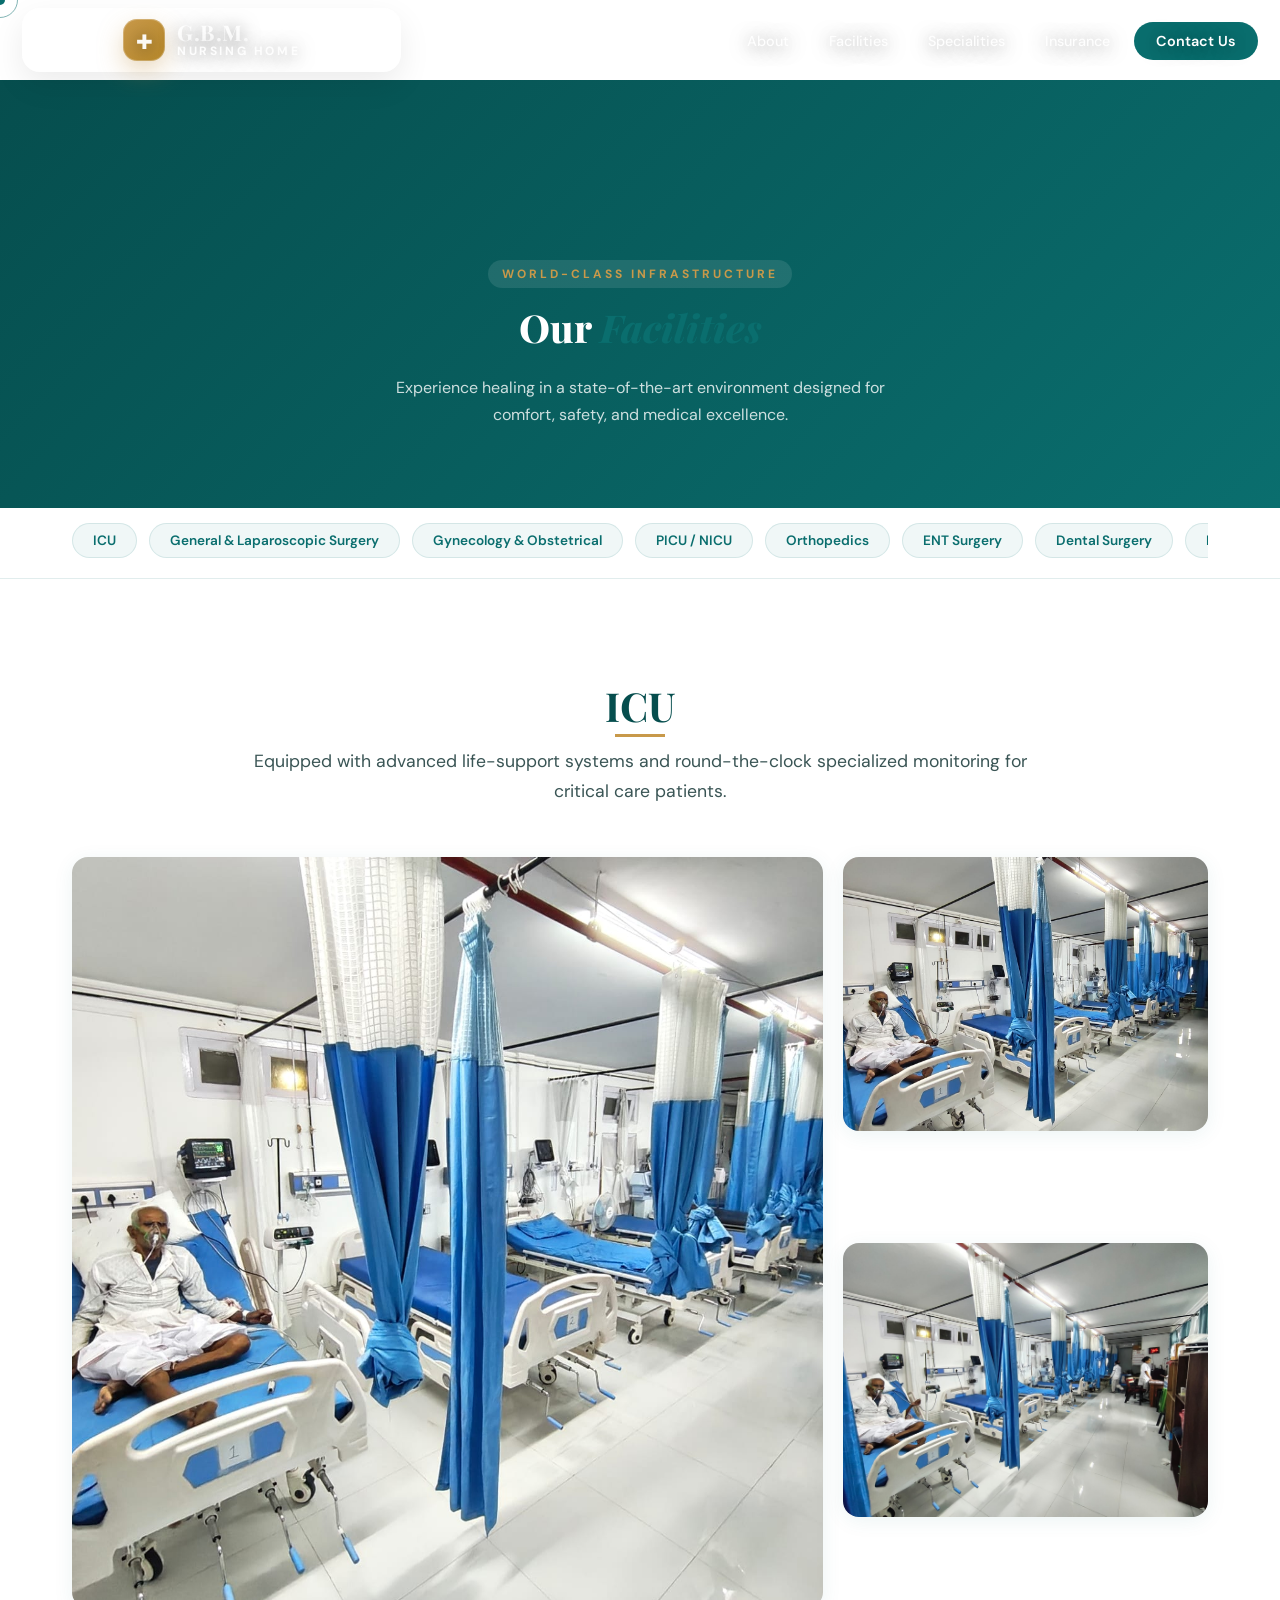
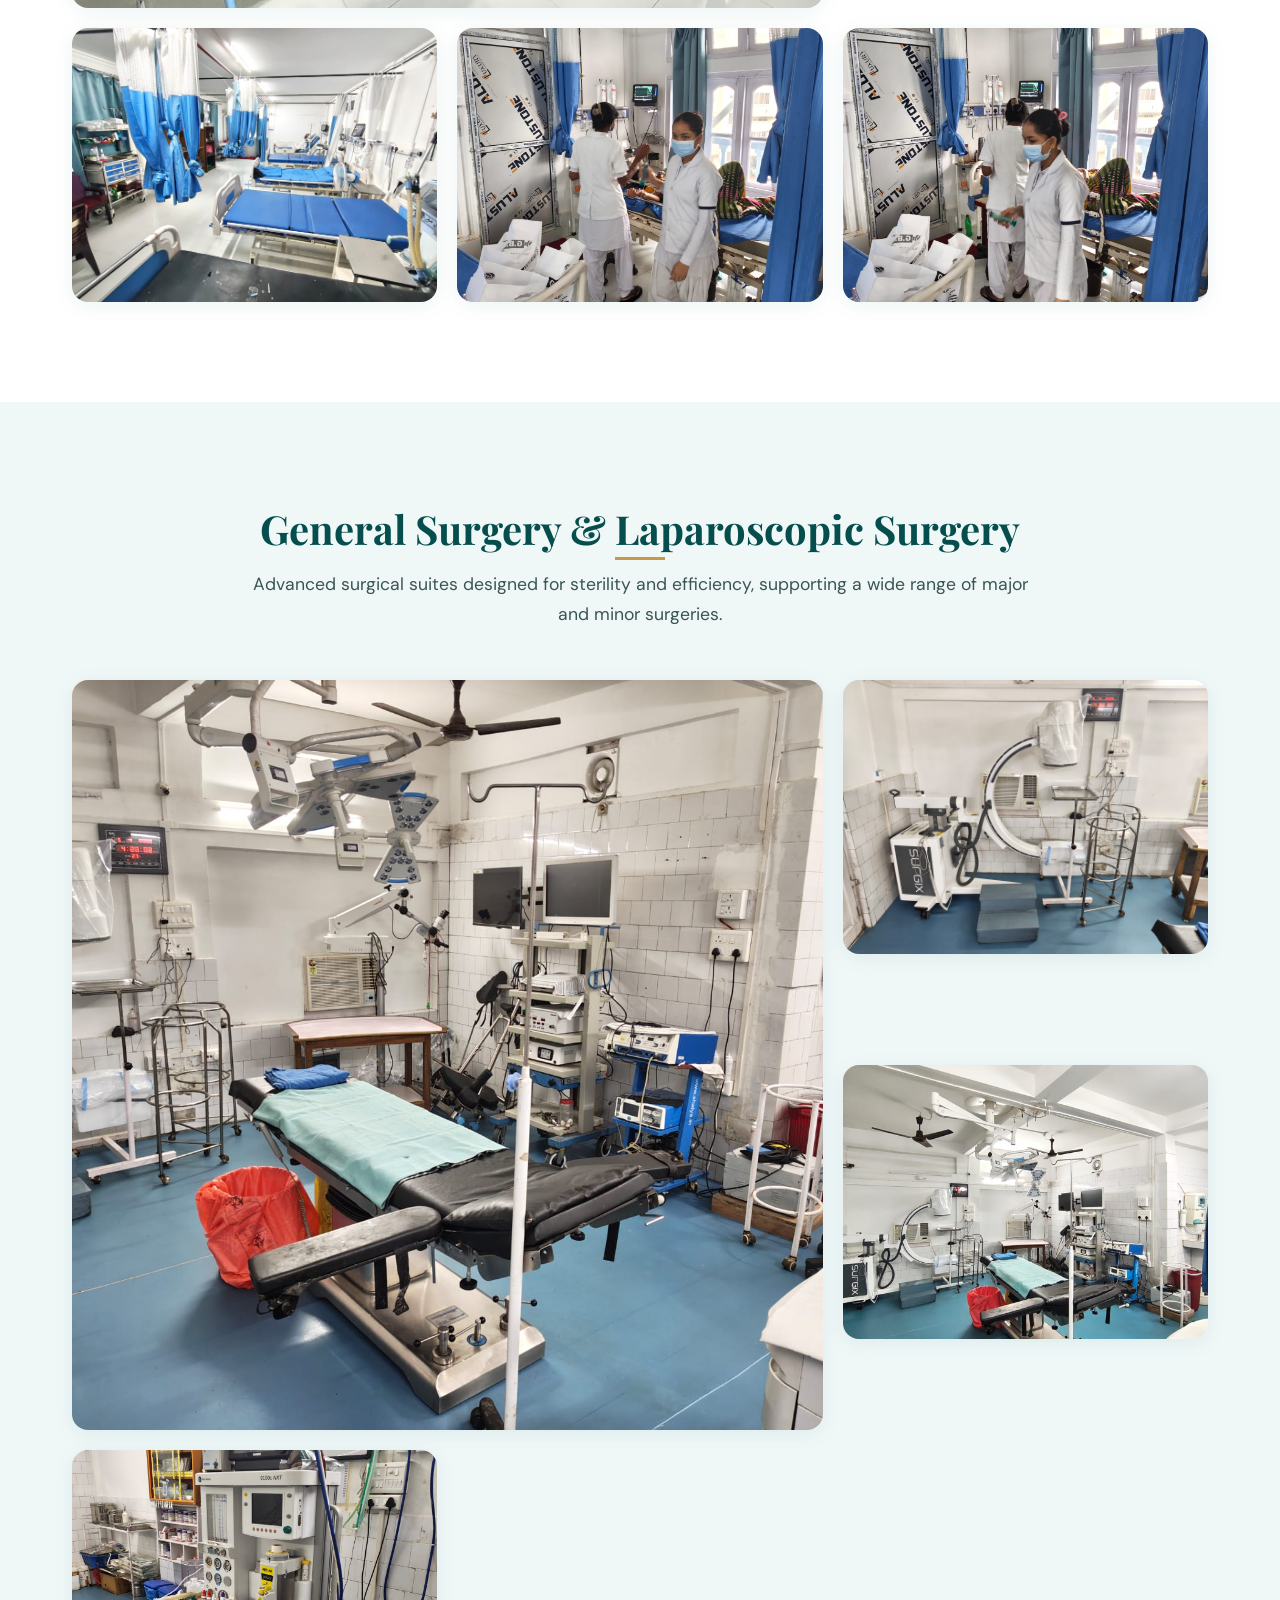
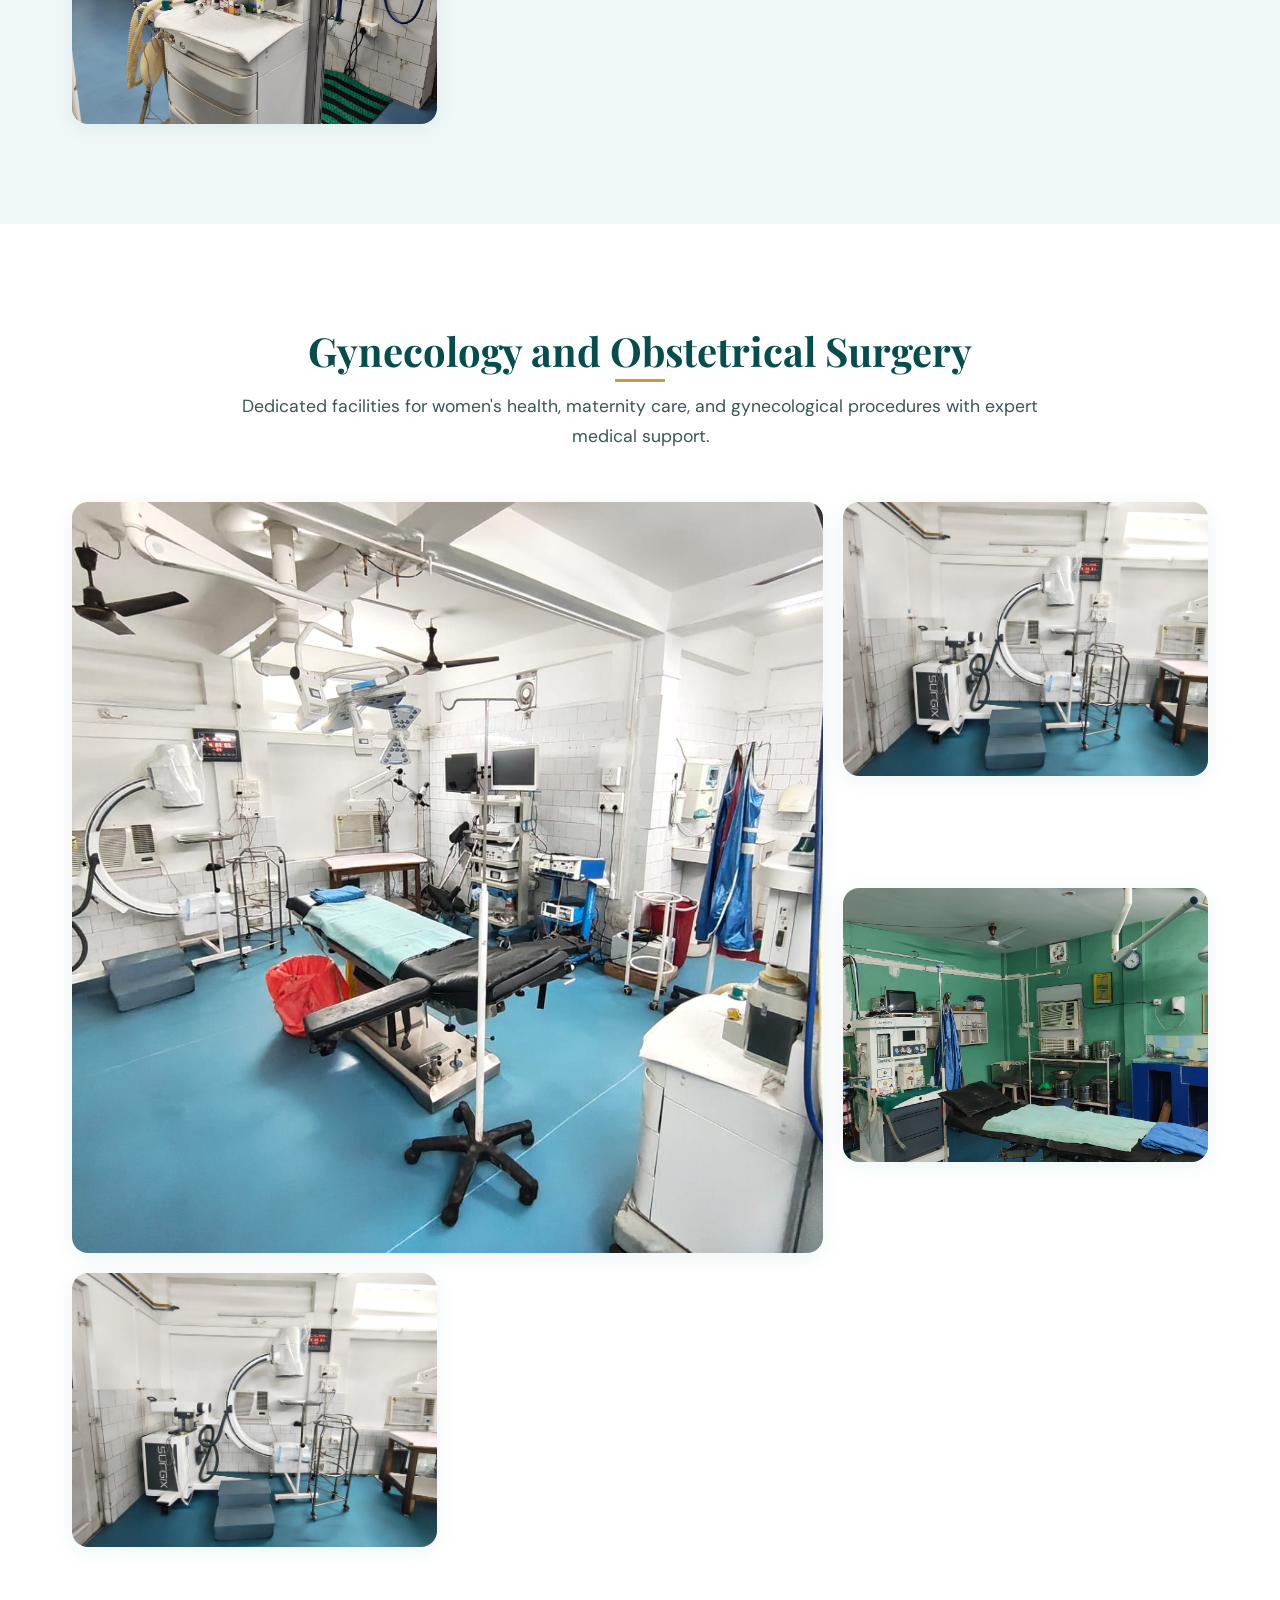
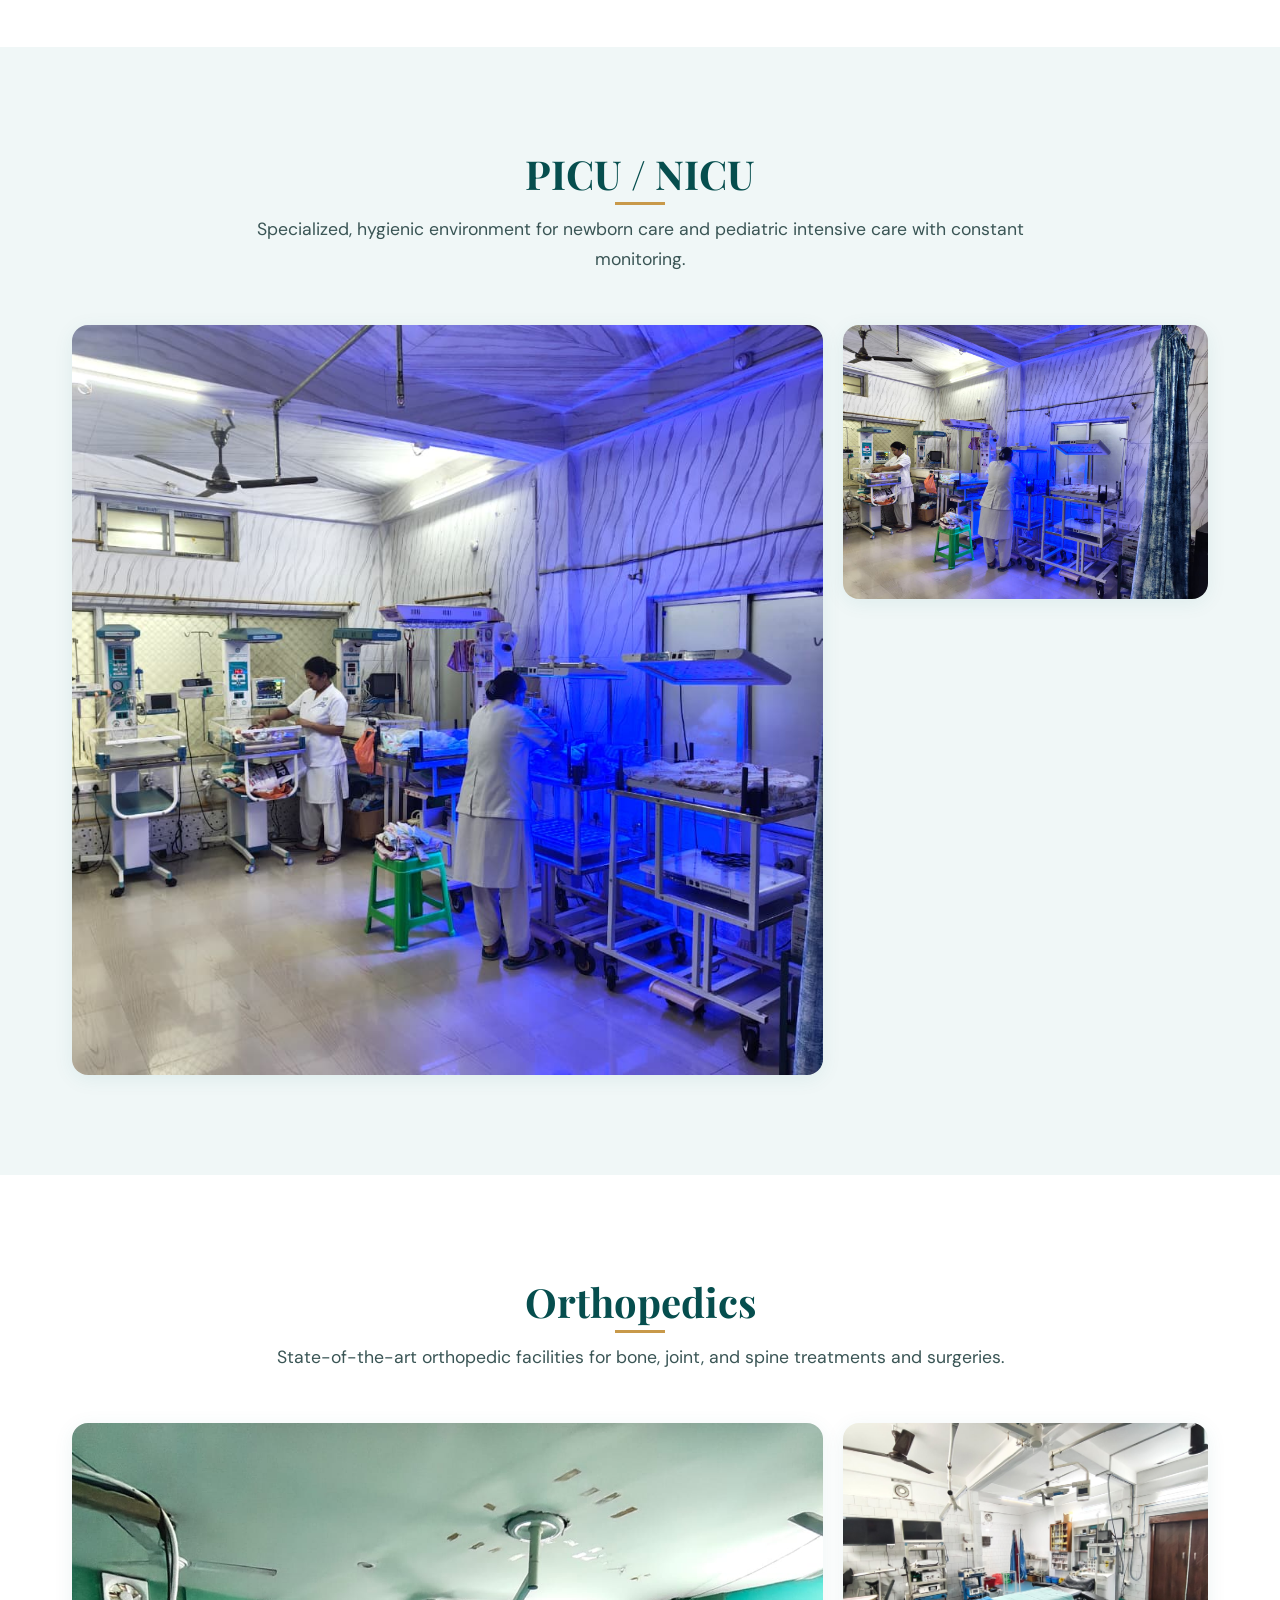
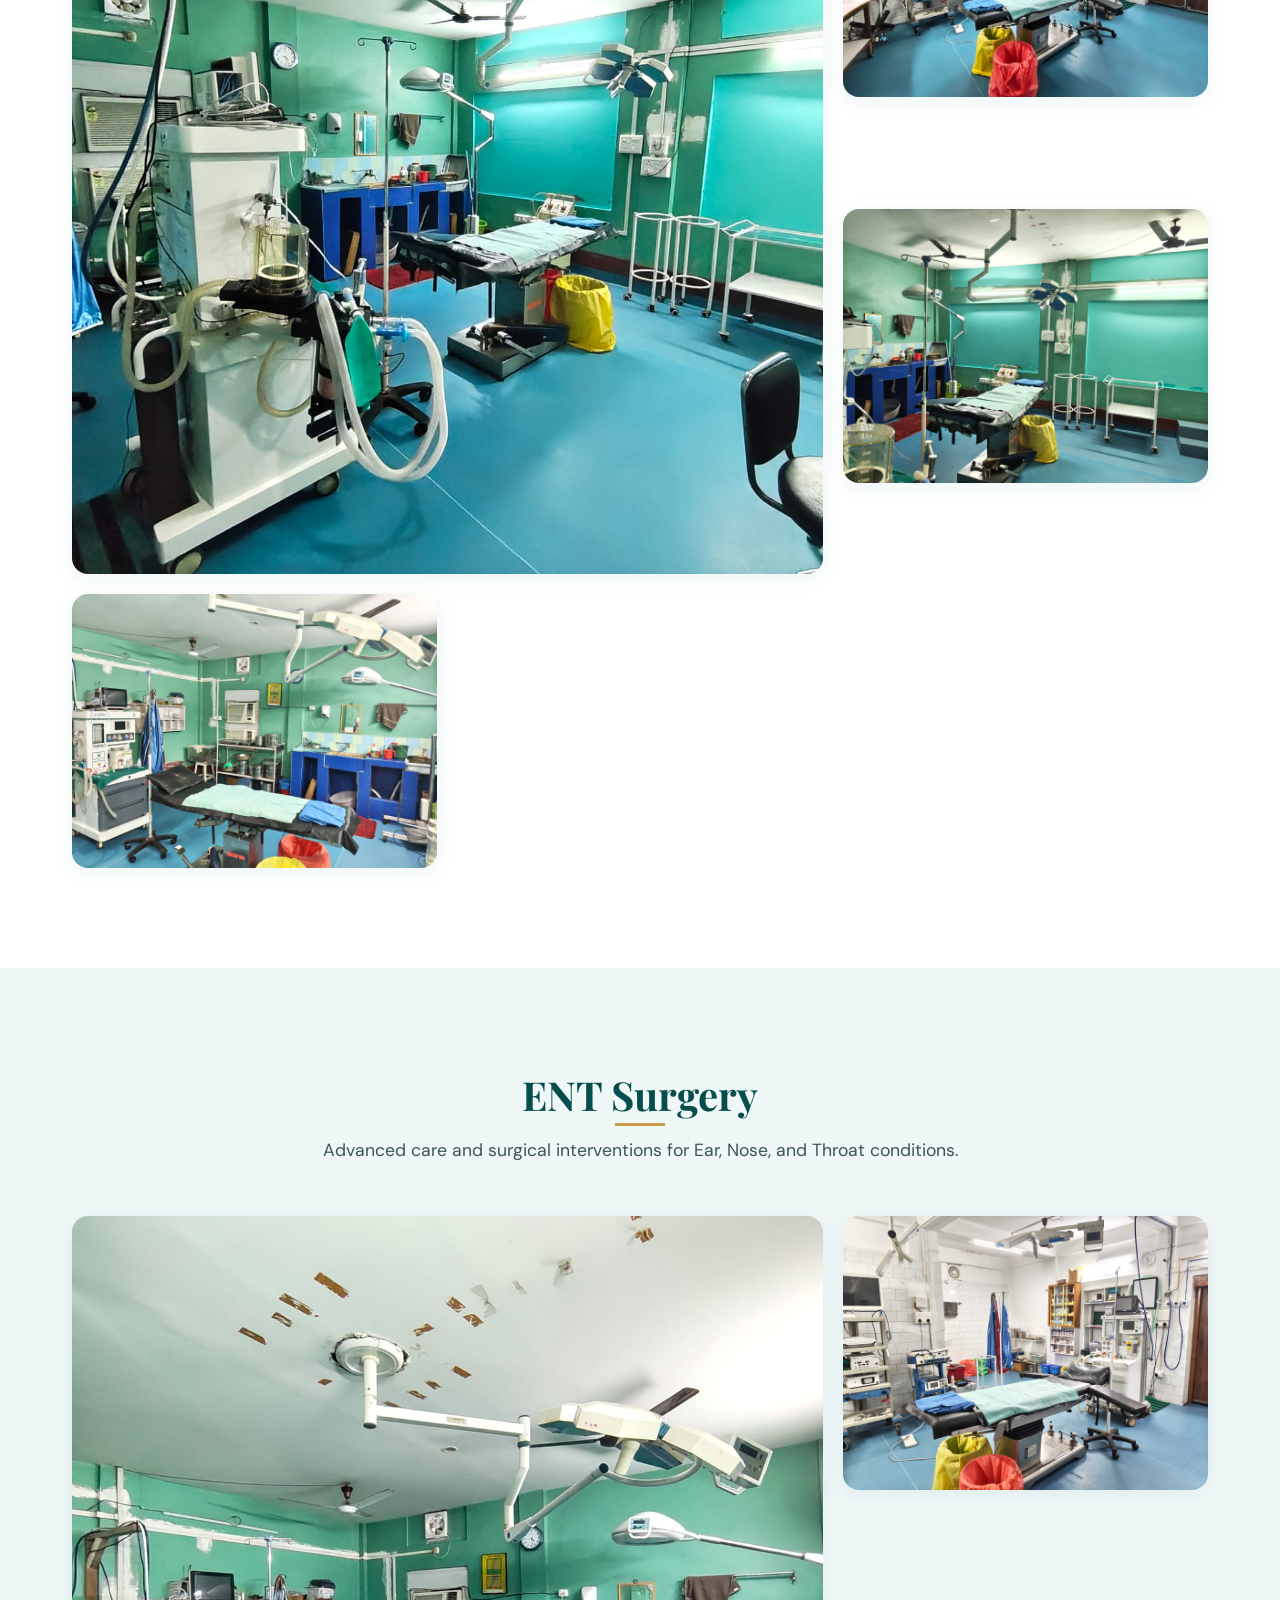
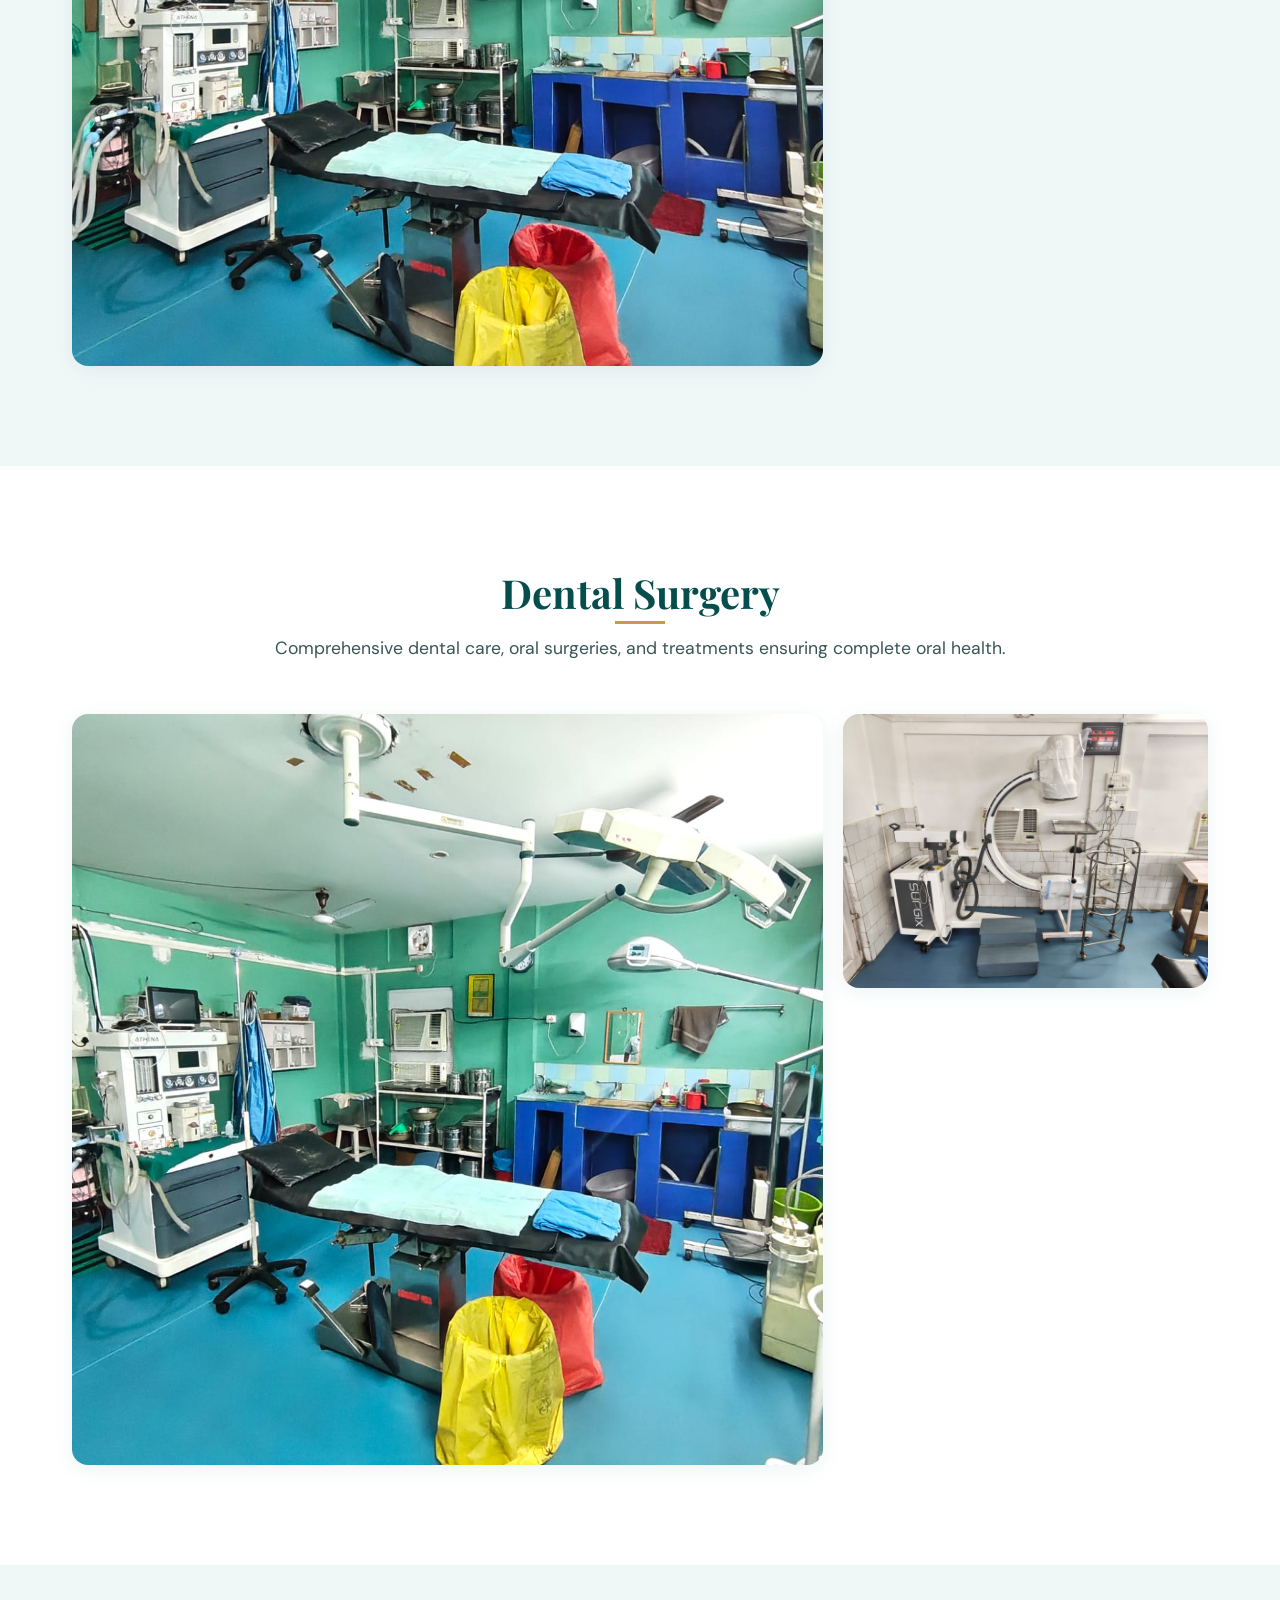
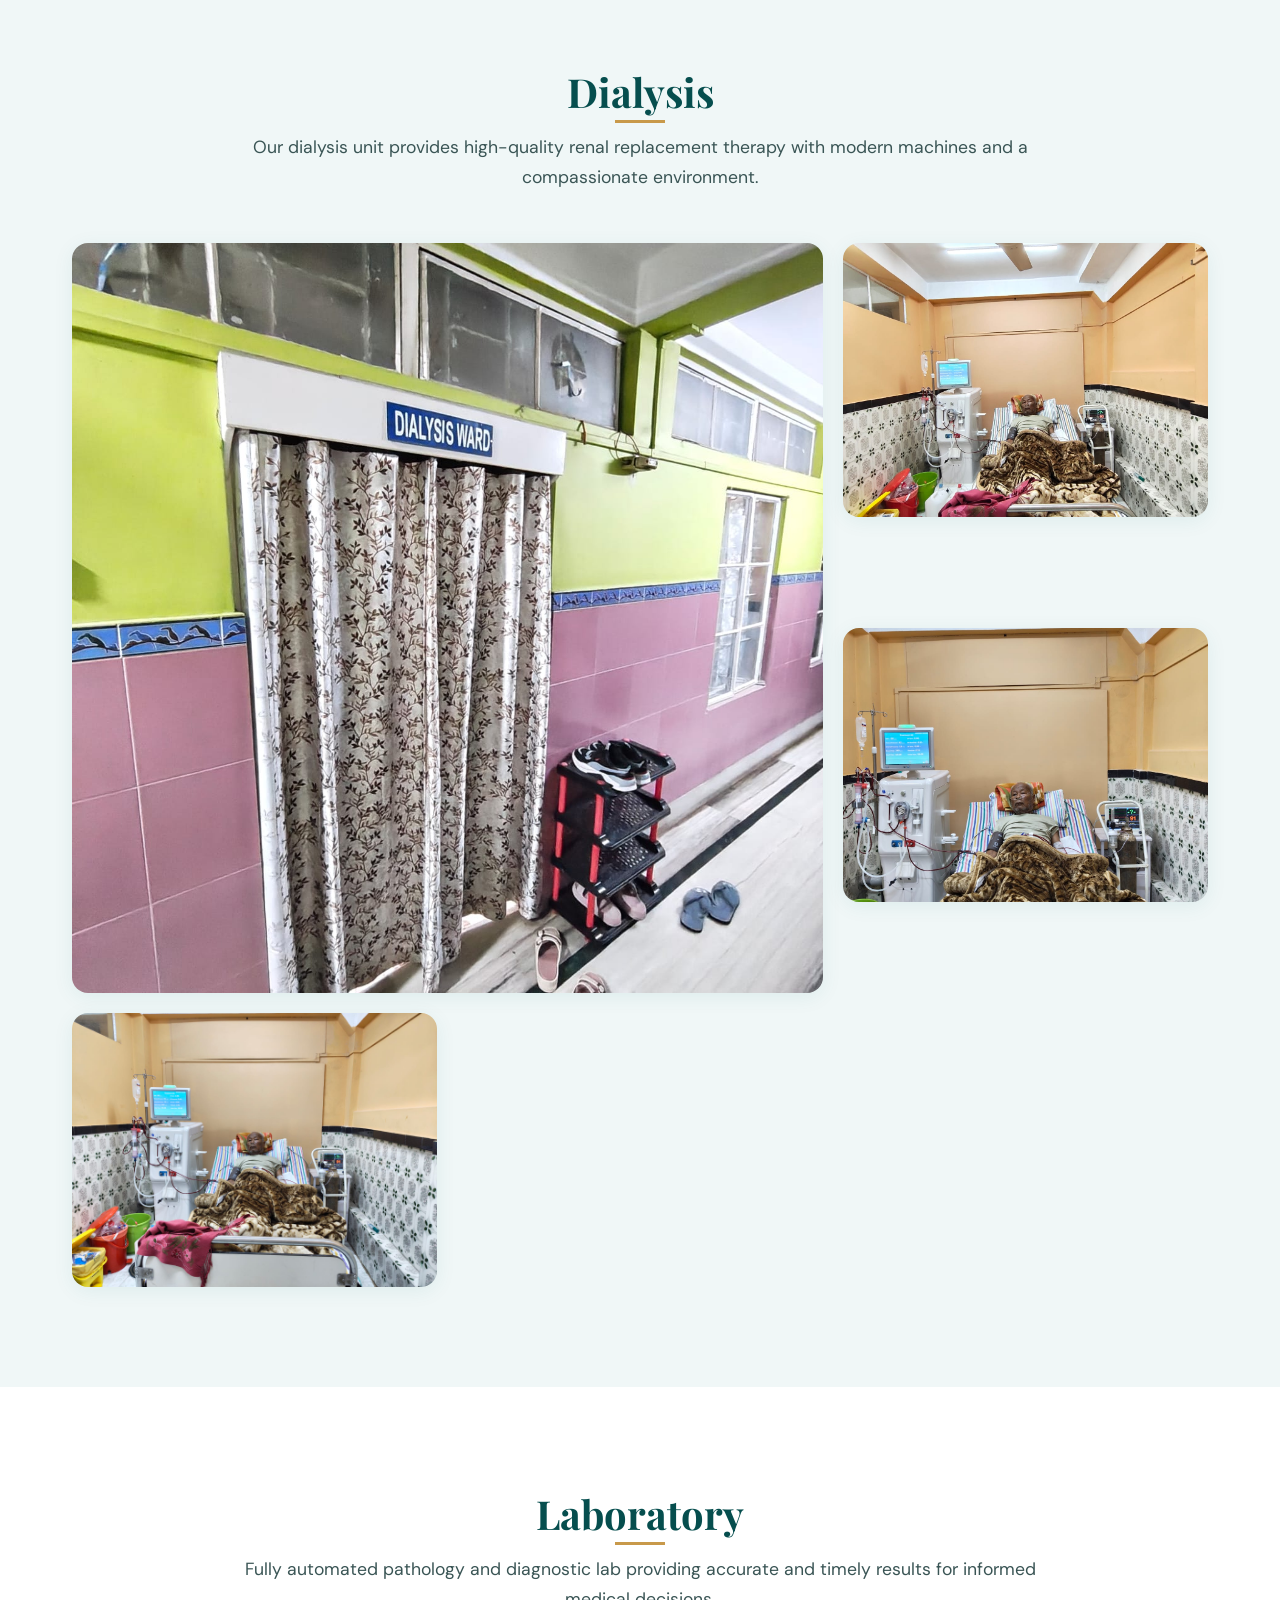
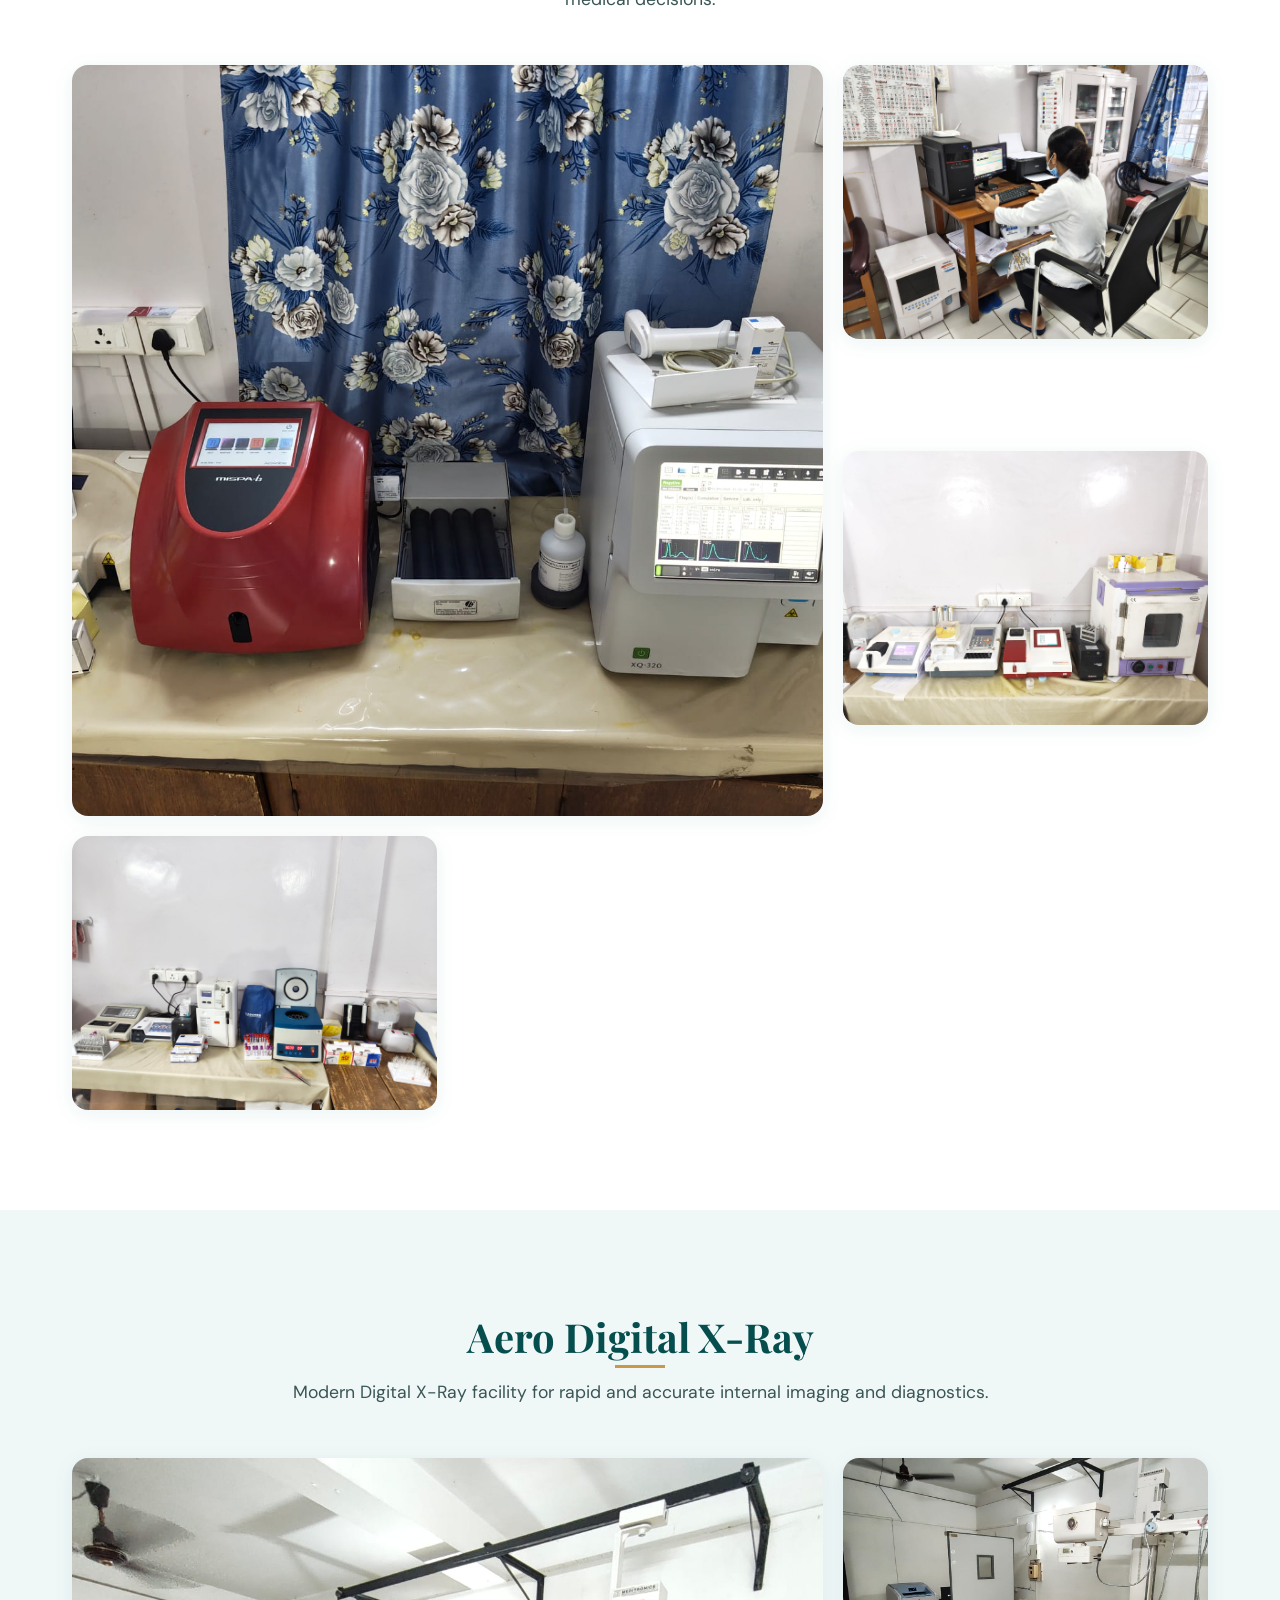
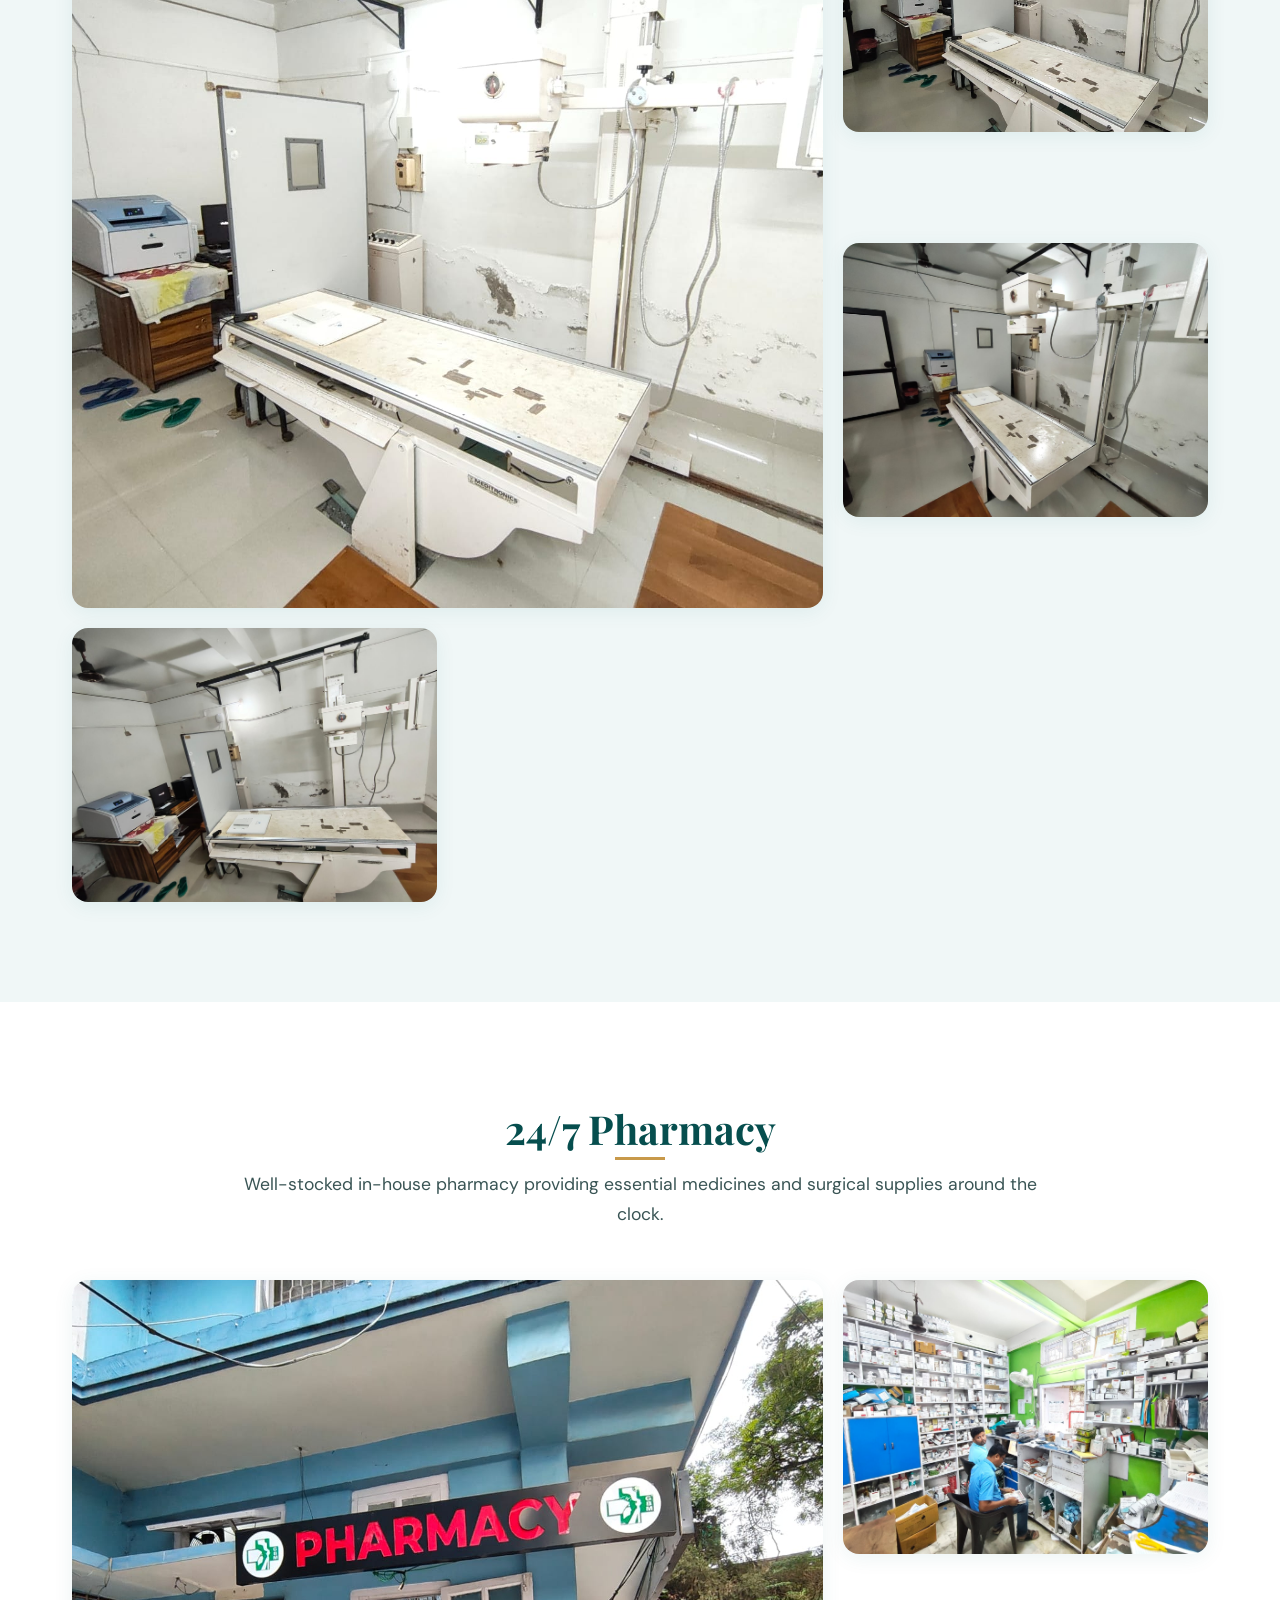
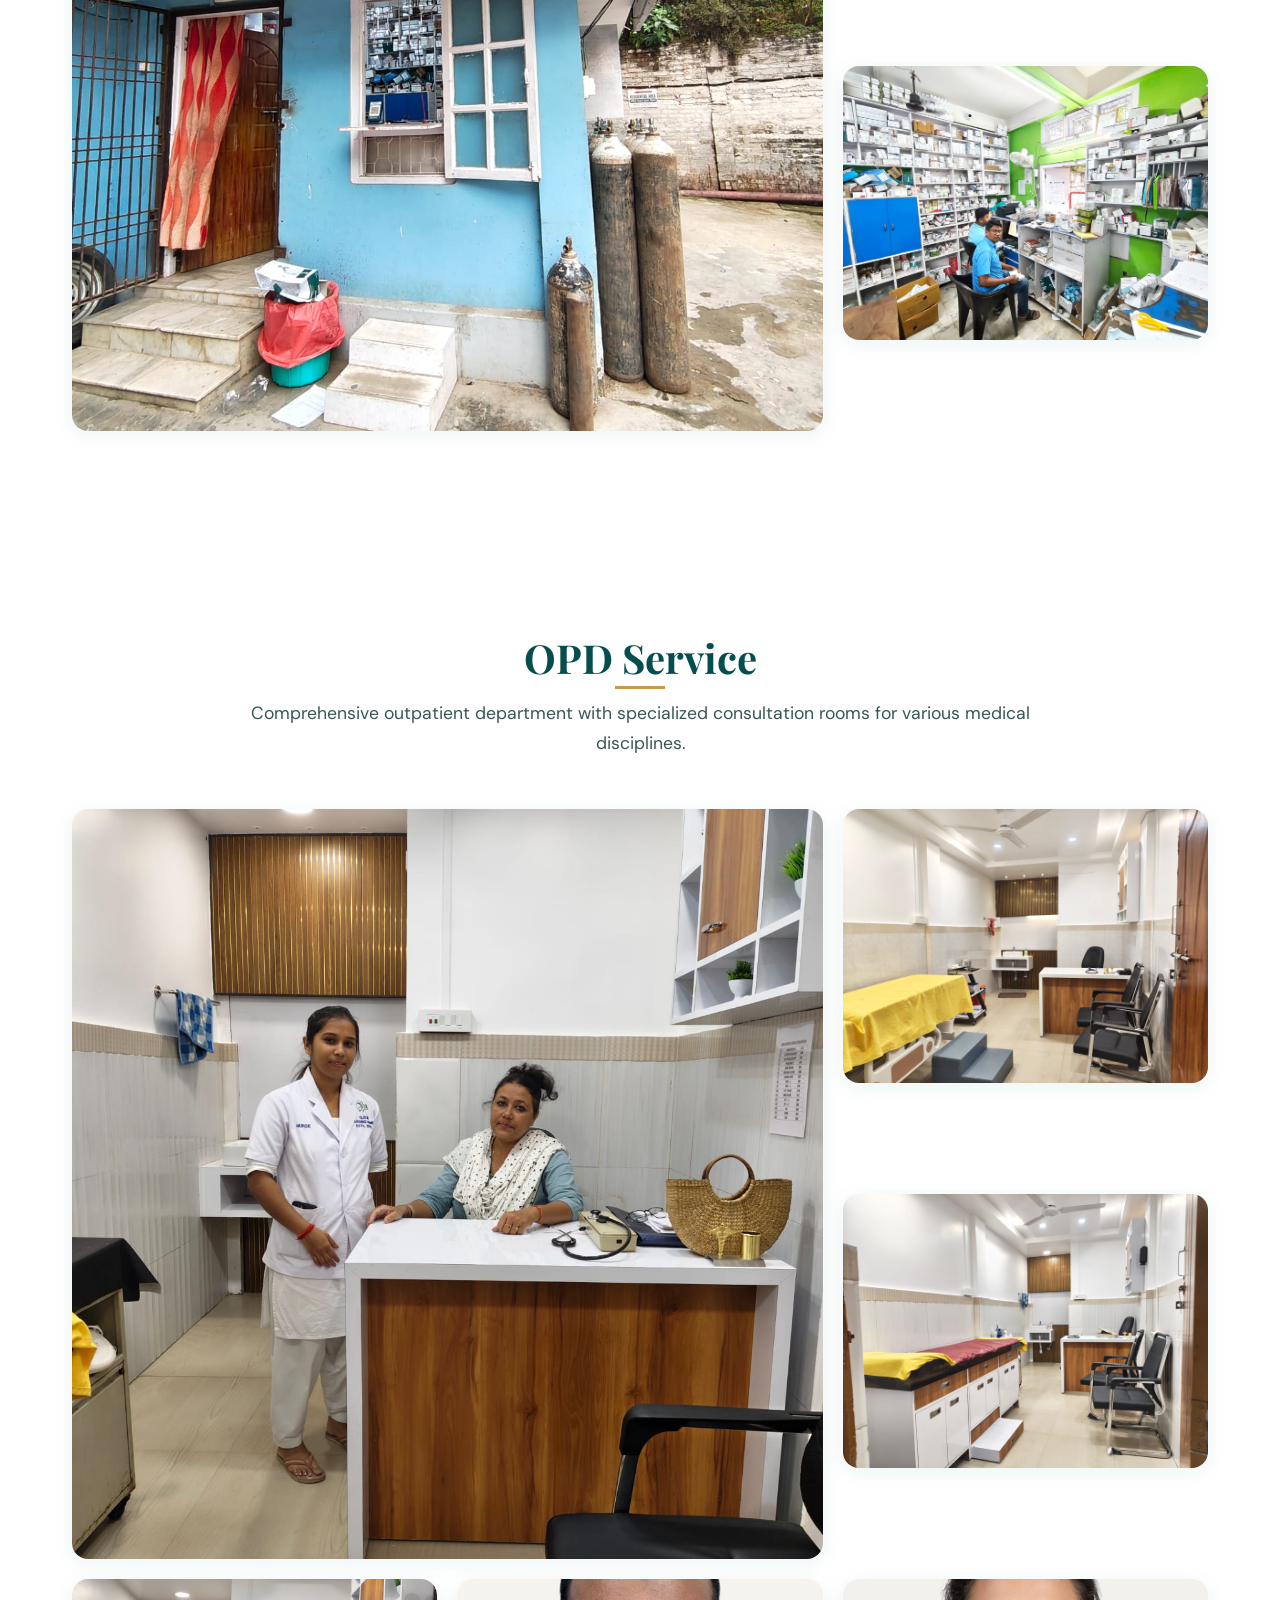
==== facilities.html @ 3f2b3598 "okay" ====
<!DOCTYPE html>
<html lang="en">
<head>
  <meta charset="UTF-8" />
  <meta name="viewport" content="width=device-width, initial-scale=1.0"/>
  <title>Facilities | GBM Nursing Home – Golaghat, Assam</title>
  <link rel="stylesheet" href="style.css" />
  <link rel="preconnect" href="https://fonts.googleapis.com">
  <link rel="preconnect" href="https://fonts.gstatic.com" crossorigin>
  <link href="https://fonts.googleapis.com/css2?family=Playfair+Display:wght@400;600;700;900&family=DM+Sans:wght@300;400;500;600&display=swap" rel="stylesheet">
</head>
<body class="facilities-page">

  <!-- PRELOADER -->
  <div id="preloader">
    <div class="pre-cross">
      <span></span><span></span>
    </div>
    <p class="pre-text">GBM Nursing Home</p>
  </div>

  <!-- CURSOR -->
  <div id="cursor"></div>
  <div id="cursor-follower"></div>

  <!-- NAV -->
  <nav id="navbar" class="scrolled">
    <div class="nav-inner">
      <div class="nav-logo">
        <span class="logo-cross">✚</span>
        <div>
          <strong>G.B.M.</strong>
          <small>Nursing Home</small>
        </div>
      </div>
      <ul class="nav-links">
        <li><a href="index.html#about">About</a></li>
        <li><a href="facilities.html" class="active">Facilities</a></li>
        <li><a href="specialties.html">Specialities</a></li>
        <li><a href="index.html#insurance">Insurance</a></li>
        <li><a href="index.html#contact" class="nav-cta">Contact Us</a></li>
      </ul>
      <button class="hamburger" id="hamburger" aria-label="Menu">
        <span></span><span></span><span></span>
      </button>
    </div>
    <div class="mobile-menu" id="mobileMenu">
      <a href="index.html#about">About</a>
      <a href="facilities.html">Facilities</a>
      <a href="specialties.html">Specialities</a>
      <a href="index.html#insurance">Insurance</a>
      <a href="index.html#contact">Contact Us</a>
    </div>
  </nav>

  <!-- PAGE HEADER -->
  <header class="page-header">
    <div class="container">
      <div class="reveal-up">
        <div class="section-label">World-Class Infrastructure</div>
        <h1 class="section-heading">Our <em>Facilities</em></h1>
        <p class="section-sub">Experience healing in a state-of-the-art environment designed for comfort, safety, and medical excellence.</p>
      </div>
    </div>
  </header>

  <!-- CATEGORY NAV -->
  <div class="category-sticky">
    <div class="container">
      <div class="category-scroll">
        <a href="#icu" class="cat-pill">ICU</a>
        <a href="#gen-surgery" class="cat-pill">General & Laparoscopic Surgery</a>
        <a href="#gynecology" class="cat-pill">Gynecology & Obstetrical</a>
        <a href="#picu-nicu" class="cat-pill">PICU / NICU</a>
        <a href="#orthopedics" class="cat-pill">Orthopedics</a>
        <a href="#ent" class="cat-pill">ENT Surgery</a>
        <a href="#dental" class="cat-pill">Dental Surgery</a>
        <a href="#dialysis" class="cat-pill">Dialysis</a>
        <a href="#laboratory" class="cat-pill">Laboratory</a>
        <a href="#xray" class="cat-pill">Aero Digital X-Ray</a>
        <a href="#pharmacy" class="cat-pill">Pharmacy</a>
        <a href="#opd" class="cat-pill">OPD Service</a>
        <a href="#ac-delux" class="cat-pill">AC Deluxe</a>
      </div>
    </div>
  </div>

  <!-- FACILITIES CONTENT -->
  <main class="facilities-main">
    
    <!-- ICU SECTION -->
    <section id="icu" class="fac-section">
      <div class="container">
        <div class="fac-info reveal-up">
          <h2>ICU</h2>
          <p>Equipped with advanced life-support systems and round-the-clock specialized monitoring for critical care patients.</p>
        </div>
        <div class="fac-gallery reveal-up">
          <div class="gallery-grid">
            <div class="gallery-item large"><img src="images/ICU 1.jpeg" alt="ICU Facility"></div>
            <div class="gallery-item"><img src="images/ICU  2.jpeg" alt="ICU Equipment"></div>
            <div class="gallery-item"><img src="images/ICU  3.jpeg" alt="ICU Monitoring"></div>
            <div class="gallery-item"><img src="images/ICU 4.jpeg" alt="ICU Ward"></div>
            <div class="gallery-item"><img src="images/ICU 5.jpeg" alt="ICU Care"></div>
            <div class="gallery-item"><img src="images/ICU 6.jpeg" alt="ICU Unit"></div>
          </div>
        </div>
      </div>
    </section>

    <!-- GENERAL SURGERY SECTION -->
    <section id="gen-surgery" class="fac-section alt-bg">
      <div class="container">
        <div class="fac-info reveal-up">
          <h2>General Surgery & Laparoscopic Surgery</h2>
          <p>Advanced surgical suites designed for sterility and efficiency, supporting a wide range of major and minor surgeries.</p>
        </div>
        <div class="fac-gallery reveal-up">
          <div class="gallery-grid">
            <div class="gallery-item large"><img src="images/Operation room 1.jpeg" alt="Operation Room"></div>
            <div class="gallery-item"><img src="images/OTY 1.jpeg" alt="Surgical Suite"></div>
            <div class="gallery-item"><img src="images/Operation room 2.jpeg" alt="OT Equipment"></div>
            <div class="gallery-item"><img src="images/OTY 2.jpeg" alt="Surgery Facility"></div>
          </div>
        </div>
      </div>
    </section>

    <!-- GYNECOLOGY SECTION -->
    <section id="gynecology" class="fac-section">
      <div class="container">
        <div class="fac-info reveal-up">
          <h2>Gynecology and Obstetrical Surgery</h2>
          <p>Dedicated facilities for women's health, maternity care, and gynecological procedures with expert medical support.</p>
        </div>
        <div class="fac-gallery reveal-up">
          <div class="gallery-grid">
            <div class="gallery-item large"><img src="images/Operation room 3.jpeg" alt="OT Room"></div>
            <div class="gallery-item"><img src="images/OTY 3.jpeg" alt="Modern OT"></div>
            <div class="gallery-item"><img src="images/Operation room 4.jpeg" alt="OT Lighting"></div>
            <div class="gallery-item"><img src="images/Operation room 5.jpeg" alt="Surgical Setup"></div>
          </div>
        </div>
      </div>
    </section>

    <!-- PICU/NICU SECTION -->
    <section id="picu-nicu" class="fac-section alt-bg">
      <div class="container">
        <div class="fac-info reveal-up">
          <h2>PICU / NICU</h2>
          <p>Specialized, hygienic environment for newborn care and pediatric intensive care with constant monitoring.</p>
        </div>
        <div class="fac-gallery reveal-up">
          <div class="gallery-grid">
            <div class="gallery-item large"><img src="images/baby room 1.jpeg" alt="Baby Room"></div>
            <div class="gallery-item"><img src="images/babyroom 2.jpeg" alt="Baby Care"></div>
          </div>
        </div>
      </div>
    </section>

    <!-- ORTHOPEDICS SECTION -->
    <section id="orthopedics" class="fac-section">
      <div class="container">
        <div class="fac-info reveal-up">
          <h2>Orthopedics</h2>
          <p>State-of-the-art orthopedic facilities for bone, joint, and spine treatments and surgeries.</p>
        </div>
        <div class="fac-gallery reveal-up">
          <div class="gallery-grid">
            <div class="gallery-item large"><img src="images/Operation room 6.jpeg" alt="Orthopedic Surgery"></div>
            <div class="gallery-item"><img src="images/Operation room 7.jpeg" alt="Surgical Setup"></div>
            <div class="gallery-item"><img src="images/Operation room 8.jpeg" alt="Modern Unit"></div>
            <div class="gallery-item"><img src="images/Operation room 9.jpeg" alt="Orthopedic Facility"></div>
          </div>
        </div>
      </div>
    </section>

    <!-- ENT SURGERY SECTION -->
    <section id="ent" class="fac-section alt-bg">
      <div class="container">
        <div class="fac-info reveal-up">
          <h2>ENT Surgery</h2>
          <p>Advanced care and surgical interventions for Ear, Nose, and Throat conditions.</p>
        </div>
        <div class="fac-gallery reveal-up">
          <div class="gallery-grid">
            <div class="gallery-item large"><img src="images/Operation room 10.jpeg" alt="ENT Surgery"></div>
            <div class="gallery-item"><img src="images/Operation room 11.jpeg" alt="ENT Setup"></div>
          </div>
        </div>
      </div>
    </section>

    <!-- DENTAL SURGERY SECTION -->
    <section id="dental" class="fac-section">
      <div class="container">
        <div class="fac-info reveal-up">
          <h2>Dental Surgery</h2>
          <p>Comprehensive dental care, oral surgeries, and treatments ensuring complete oral health.</p>
        </div>
        <div class="fac-gallery reveal-up">
          <div class="gallery-grid">
            <div class="gallery-item large"><img src="images/Operation room 12.jpeg" alt="Dental Surgery"></div>
            <div class="gallery-item"><img src="images/Operation room 13.jpeg" alt="Dental Setup"></div>
          </div>
        </div>
      </div>
    </section>

    <!-- DIALYSIS SECTION -->
    <section id="dialysis" class="fac-section alt-bg">
      <div class="container">
        <div class="fac-info reveal-up">
          <h2>Dialysis</h2>
          <p>Our dialysis unit provides high-quality renal replacement therapy with modern machines and a compassionate environment.</p>
        </div>
        <div class="fac-gallery reveal-up">
          <div class="gallery-grid">
            <div class="gallery-item large"><img src="images/DIALSIS WARD MAIN IMAGE.jpeg" alt="Dialysis Ward Main"></div>
            <div class="gallery-item"><img src="images/DIALSIS WARD 3.jpeg" alt="Dialysis Service"></div>
            <div class="gallery-item"><img src="images/DIALSIS WARD 4.jpeg" alt="Dialysis Facility"></div>
            <div class="gallery-item"><img src="images/DIALSIS WARD 5.jpeg" alt="Dialysis Ward View"></div>
          </div>
        </div>
      </div>
    </section>

    <!-- LABORATORY SECTION -->
    <section id="laboratory" class="fac-section">
      <div class="container">
        <div class="fac-info reveal-up">
          <h2>Laboratory</h2>
          <p>Fully automated pathology and diagnostic lab providing accurate and timely results for informed medical decisions.</p>
        </div>
        <div class="fac-gallery reveal-up">
          <div class="gallery-grid">
            <div class="gallery-item large"><img src="images/LAB 1.jpeg" alt="Lab Facility"></div>
            <div class="gallery-item"><img src="images/LAB 2.jpeg" alt="Diagnostic Lab"></div>
            <div class="gallery-item"><img src="images/LAB 3.jpeg" alt="Lab Testing"></div>
            <div class="gallery-item"><img src="images/LAB 4.jpeg" alt="Pathology Lab"></div>
          </div>
        </div>
      </div>
    </section>

    <!-- X-RAY SECTION -->
    <section id="xray" class="fac-section alt-bg">
      <div class="container">
        <div class="fac-info reveal-up">
          <h2>Aero Digital X-Ray</h2>
          <p>Modern Digital X-Ray facility for rapid and accurate internal imaging and diagnostics.</p>
        </div>
        <div class="fac-gallery reveal-up">
          <div class="gallery-grid">
            <div class="gallery-item large"><img src="images/Xray 1.jpeg" alt="X-Ray Unit"></div>
            <div class="gallery-item"><img src="images/Xray 2.jpeg" alt="Digital Imaging"></div>
            <div class="gallery-item"><img src="images/Xray 3.jpeg" alt="Xray View"></div>
            <div class="gallery-item"><img src="images/Xray 4.jpeg" alt="Radiology"></div>
          </div>
        </div>
      </div>
    </section>

    <!-- PHARMACY SECTION -->
    <section id="pharmacy" class="fac-section">
      <div class="container">
        <div class="fac-info reveal-up">
          <h2>24/7 Pharmacy</h2>
          <p>Well-stocked in-house pharmacy providing essential medicines and surgical supplies around the clock.</p>
        </div>
        <div class="fac-gallery reveal-up">
          <div class="gallery-grid">
            <div class="gallery-item large"><img src="images/Pharmacy 1.jpeg" alt="Pharmacy Main"></div>
            <div class="gallery-item"><img src="images/Pharmacy 2.jpeg" alt="Medicines"></div>
            <div class="gallery-item"><img src="images/Pharmacy 3.jpeg" alt="Pharmacy View"></div>
          </div>
        </div>
      </div>
    </section>

    <!-- OPD SERVICE SECTION -->
    <section id="opd" class="fac-section">
      <div class="container">
        <div class="fac-info reveal-up">
          <h2>OPD Service</h2>
          <p>Comprehensive outpatient department with specialized consultation rooms for various medical disciplines.</p>
        </div>
        <div class="fac-gallery reveal-up">
          <div class="gallery-grid">
            <div class="gallery-item large"><img src="images/Opd 1.jpeg" alt="OPD Center"></div>
            <div class="gallery-item"><img src="images/opd 2.jpeg" alt="OPD Consultation"></div>
            <div class="gallery-item"><img src="images/opd 3.jpeg" alt="OPD Room"></div>
            <div class="gallery-item"><img src="images/opd 4.jpeg" alt="OPD Facility"></div>
            <div class="gallery-item"><img src="doctor_img/Dr. Rakesh Ba.jpg" alt="Dr. Rakesh Ba"></div>
            <div class="gallery-item"><img src="doctor_img/Dr kabita uzir.jpg" alt="Dr Kabita Uzir"></div>
            <div class="gallery-item"><img src="doctor_img/Dr k neog.jpg" alt="Dr K Neog"></div>
          </div>
        </div>
      </div>
    </section>

    <!-- AC DELUXE SECTION -->
    <section id="ac-delux" class="fac-section alt-bg">
      <div class="container">
        <div class="fac-info reveal-up">
          <h2>AC Deluxe</h2>
          <p>Spacious, private rooms equipped with modern amenities to ensure a comfortable stay for both patients and their families.</p>
        </div>
        <div class="fac-gallery reveal-up">
          <div class="gallery-grid">
            <div class="gallery-item large"><img src="images/DELUX ROOM 1.jpeg" alt="Deluxe Room"></div>
            <div class="gallery-item"><img src="images/DELUX ROOM 2.jpeg" alt="Cabin Interior"></div>
            <div class="gallery-item"><img src="images/DELUX ROOM 3.jpeg" alt="AC Cabin"></div>
            <div class="gallery-item"><img src="images/DELUX ROOM 4.jpeg" alt="Room View"></div>
          </div>
        </div>
      </div>
    </section>

  </main>

  <!-- LIGHTBOX (Hidden by default) -->
  <div id="lightbox" class="lightbox">
    <span class="lightbox-close">&times;</span>
    <img class="lightbox-content" id="lightbox-img">
    <div id="lightbox-caption"></div>
  </div>

  <!-- CTA SECTION -->
  <section class="fac-cta reveal-up">
    <div class="container">
      <div class="cta-card">
        <h2>Need Assistance?</h2>
        <p>Our help desk is available 24/7 to guide you through our facilities.</p>
        <div class="cta-btns">
          <a href="tel:09435354124" class="btn btn-primary">📞 Call Help Desk</a>
          <a href="index.html#contact" class="btn btn-ghost">Contact Us</a>
        </div>
      </div>
    </div>
  </section>

  <!-- FOOTER -->
  <footer id="footer">
    <div class="container">
      <div class="footer-top">
        <div class="footer-brand">
          <div class="nav-logo">
            <span class="logo-cross">✚</span>
            <div>
              <strong>G.B.M. Nursing Home</strong>
              <small>Est. 1992 · Golaghat, Assam</small>
            </div>
          </div>
          <p>Providing compassionate, advanced medical care to the people of Golaghat and surrounding districts since 1992.</p>
        </div>
        <div class="footer-links-col">
          <strong>Quick Links</strong>
          <a href="index.html">Home</a>
          <a href="index.html#about">About Us</a>
          <a href="facilities.html">Facilities</a>
          <a href="index.html#specialities">Specialities</a>
          <a href="index.html#contact">Contact</a>
        </div>
        <div class="footer-links-col">
          <strong>Emergency</strong>
          <a href="tel:09435354124">📞 09435354124</a>
          <a href="tel:9435515702">📞 9435515702</a>
          <span>📍 Near Stadium, Golaghat</span>
          <span>🆘 24×7 Available</span>
        </div>
      </div>
      <div class="footer-bottom">
        <p>© 2024 G.B.M. Nursing Home. All rights reserved.</p>
      </div>
    </div>
  </footer>

  <script src="main.js"></script>
</body>
</html>
---- style.css ----
/* =============================================
   GBM NURSING HOME — style.css
   Aesthetic: Refined Medical — Deep Teal + Warm White + Gold accents
   ============================================= */

/* ---- RESET & BASE ---- */
*,
*::before,
*::after {
  box-sizing: border-box;
  margin: 0;
  padding: 0;
}

html {
  scroll-behavior: smooth;
  font-size: 16px;
}

:root {
  --teal: #0a6e6e;
  --teal-light: #0d9b8e;
  --teal-dark: #064e4e;
  --gold: #c8994a;
  --cream: #f8f4ef;
  --white: #ffffff;
  --dark: #0c1a1a;
  --mid: #3a5555;
  --light-bg: #f0f7f7;
  --card-bg: #ffffff;
  --border: rgba(10, 110, 110, 0.12);
  --shadow: 0 20px 60px rgba(10, 110, 110, 0.12);
  --shadow-sm: 0 4px 20px rgba(10, 110, 110, 0.08);

  --font-display: 'Playfair Display', Georgia, serif;
  --font-body: 'DM Sans', sans-serif;
  --radius: 16px;
  --radius-sm: 10px;
  --transition: 0.4s cubic-bezier(0.25, 0.46, 0.45, 0.94);
}

body {
  font-family: var(--font-body);
  background: var(--cream);
  color: var(--dark);
  overflow-x: hidden;
  cursor: none;
}

a {
  color: inherit;
  text-decoration: none;
}

img {
  max-width: 100%;
  display: block;
}

em {
  font-style: italic;
  color: var(--teal);
}

.container {
  max-width: 1200px;
  margin: 0 auto;
  padding: 0 32px;
}

/* ---- PRELOADER ---- */
#preloader {
  position: fixed;
  inset: 0;
  background: var(--teal-dark);
  display: flex;
  flex-direction: column;
  align-items: center;
  justify-content: center;
  z-index: 9999;
  transition: opacity 0.6s ease, transform 0.6s ease;
}

#preloader.hide {
  opacity: 0;
  pointer-events: none;
}

.pre-cross {
  width: 60px;
  height: 60px;
  position: relative;
  animation: spin 1.2s linear infinite;
  margin-bottom: 20px;
}

.pre-cross span {
  position: absolute;
  background: var(--gold);
  border-radius: 4px;
}

.pre-cross span:first-child {
  width: 8px;
  height: 60px;
  left: 26px;
  top: 0;
}

.pre-cross span:last-child {
  width: 60px;
  height: 8px;
  left: 0;
  top: 26px;
}

.pre-text {
  color: rgba(255, 255, 255, 0.7);
  font-family: var(--font-display);
  font-size: 1.1rem;
  letter-spacing: 3px;
  animation: pulse 1.2s ease-in-out infinite;
}

@keyframes spin {
  to {
    transform: rotate(360deg);
  }
}

@keyframes pulse {

  0%,
  100% {
    opacity: 0.5
  }

  50% {
    opacity: 1
  }
}

/* ---- CUSTOM CURSOR ---- */
#cursor {
  width: 10px;
  height: 10px;
  background: var(--teal);
  border-radius: 50%;
  position: fixed;
  pointer-events: none;
  z-index: 9999;
  transform: translate(-50%, -50%);
  transition: width 0.2s, height 0.2s, background 0.2s;
}

#cursor-follower {
  width: 36px;
  height: 36px;
  border: 1.5px solid var(--teal);
  border-radius: 50%;
  position: fixed;
  pointer-events: none;
  z-index: 9998;
  transform: translate(-50%, -50%);
  transition: 0.12s ease-out;
  opacity: 0.5;
}

body.cursor-hover #cursor {
  width: 18px;
  height: 18px;
  background: var(--gold);
}

body.cursor-hover #cursor-follower {
  width: 50px;
  height: 50px;
  opacity: 0.3;
}

/* ---- NAVBAR ---- */
#navbar {
  position: fixed;
  top: 0;
  left: 0;
  right: 0;
  z-index: 1000;
  padding: 0 22px;
  transition: background 0.4s, box-shadow 0.4s, padding 0.4s;
}

#navbar:not(.scrolled) {
  background: transparent;
}

#navbar:not(.scrolled) .nav-logo strong,
#navbar:not(.scrolled) .nav-logo small,
#navbar:not(.scrolled) .nav-links li a {
  color: rgba(255, 255, 255, 0.92);
  text-shadow: 0 2px 18px rgba(0, 0, 0, 0.55);
}

#navbar:not(.scrolled) .logo-cross {
  -webkit-text-fill-color: rgba(255, 255, 255, 0.95);
  text-shadow: 0 2px 18px rgba(0, 0, 0, 0.55);
}

#navbar:not(.scrolled) .nav-links li a:hover {
  color: #ffffff;
  background: rgba(255, 255, 255, 0.14);
}

#navbar:not(.scrolled) .nav-links li a.active {
  color: #ffffff !important;
  background: rgba(255, 255, 255, 0.18);
  font-weight: 700;
}

#navbar:not(.scrolled) .hamburger span {
  background: rgba(255, 255, 255, 0.92);
  box-shadow: 0 2px 18px rgba(0, 0, 0, 0.55);
}

#navbar.scrolled {
  background: rgba(255, 255, 255, 0.96);
  backdrop-filter: blur(12px);
  box-shadow: 0 2px 30px rgba(10, 110, 110, 0.1);
  padding: 0 40px;
}

.nav-inner {
  width: 100%;
  max-width: none;
  margin: 0;
  display: flex;
  align-items: center;
  justify-content: space-between;
  height: 80px;
}

.nav-logo {
  display: flex;
  align-items: center;
  gap: 12px;
  font-family: var(--font-display);
  transition: opacity var(--transition);
}

.nav-logo>div {
  display: flex;
  flex-direction: column;
}

.nav-logo strong {
  display: block;
  font-size: clamp(1.35rem, 1.1vw, 1.6rem);
  line-height: 1.05;
  letter-spacing: 0.5px;
  color: var(--teal);
}

.nav-logo small {
  display: block;
  font-size: clamp(0.75rem, 0.75vw, 0.9rem);
  letter-spacing: 2.6px;
  text-transform: uppercase;
  color: var(--mid);
  font-family: var(--font-body);
  font-weight: 700;
}

/* Make brand more visible as a "badge" */
.nav-logo {
  padding: 10px 100px;
  border-radius: 18px;
  box-shadow: 0 12px 32px rgba(0, 0, 0, 0.08);
  transform: translateZ(0);
}

#navbar.scrolled .nav-logo {
  background: linear-gradient(135deg, rgba(10, 110, 110, 0.08), rgba(200, 153, 74, 0.08));
  border: 1px solid rgba(10, 110, 110, 0.18);
}

#navbar:not(.scrolled) .nav-logo {
  background: rgba(255, 255, 255, 0.10);
  border: 1px solid rgba(255, 255, 255, 0.24);
  backdrop-filter: blur(10px);
}

.nav-logo:hover {
  box-shadow: 0 18px 48px rgba(0, 0, 0, 0.14);
  transform: translateY(-1px);
}

.logo-cross {
  width: 42px;
  height: 42px;
  display: grid;
  place-items: center;
  border-radius: 14px;
  font-size: 1.25rem;
  color: #fff;
  background: linear-gradient(135deg, var(--gold), #b8892a);
  box-shadow:
    0 10px 26px rgba(200, 153, 74, 0.35),
    0 0 0 1px rgba(255, 255, 255, 0.25) inset;
  flex: 0 0 auto;
  text-shadow: 0 8px 20px rgba(0, 0, 0, 0.28);
}

#navbar.scrolled .logo-cross {
  background: linear-gradient(135deg, var(--teal-light), var(--teal-dark));
  box-shadow:
    0 10px 26px rgba(10, 110, 110, 0.28),
    0 0 0 1px rgba(255, 255, 255, 0.35) inset;
}

.nav-links {
  list-style: none;
  display: flex;
  gap: 8px;
  align-items: center;
}

.nav-links li a {
  padding: 8px 16px;
  border-radius: 100px;
  font-size: 0.9rem;
  font-weight: 500;
  color: var(--mid);
  transition: color var(--transition), background var(--transition);
}

.nav-links li a:hover {
  color: var(--teal);
  background: rgba(10, 110, 110, 0.07);
}

.nav-links .nav-cta {
  background: var(--teal);
  color: white !important;
  padding: 10px 22px;
  border-radius: 100px;
  font-weight: 600;
  transition: background var(--transition), transform var(--transition), box-shadow var(--transition) !important;
}

.nav-links .nav-cta:hover {
  background: var(--teal-dark) !important;
  transform: translateY(-2px);
  box-shadow: 0 8px 24px rgba(10, 110, 110, 0.3);
}

.hamburger {
  display: none;
  background: none;
  border: none;
  cursor: pointer;
  flex-direction: column;
  gap: 5px;
  padding: 4px;
}

.hamburger span {
  display: block;
  width: 26px;
  height: 2px;
  background: var(--teal);
  border-radius: 2px;
  transition: var(--transition);
}

.mobile-menu {
  display: none;
  flex-direction: column;
  gap: 0;
  background: white;
  padding: 8px 0;
  border-top: 1px solid var(--border);
}

.mobile-menu a {
  display: block;
  padding: 14px 24px;
  font-size: 1rem;
  font-weight: 500;
  color: var(--mid);
  border-bottom: 1px solid var(--border);
  transition: background var(--transition), color var(--transition);
}

.mobile-menu a:hover {
  background: var(--light-bg);
  color: var(--teal);
}

.mobile-menu.open {
  display: flex;
}

/* ---- HERO ---- */
.nav-hero {
  position: relative;
  background-image: url("main building 2.png");
  background-size: cover;
  background-position: center;
  background-repeat: no-repeat;
  background-attachment: scroll;
}

.nav-hero::before {
  content: "";
  position: absolute;
  inset: 0;
  background: linear-gradient(145deg,
      rgba(6, 78, 78, 0.80) 0%,
      rgba(10, 92, 92, 0.55) 45%,
      rgba(13, 117, 117, 0.65) 100%);
  pointer-events: none;
  z-index: 0;
}

#navbar,
#hero {
  position: relative;
  z-index: 1;
}

#hero {
  min-height: 100vh;
  background: transparent;
  display: flex;
  align-items: center;
  position: relative;
  overflow: hidden;
  padding: 120px 40px 80px;
}

.hero-bg {
  position: absolute;
  inset: 0;
  pointer-events: none;
}

.hero-blob {
  position: absolute;
  border-radius: 50%;
  filter: blur(80px);
  opacity: 0.15;
}

.blob1 {
  width: 600px;
  height: 600px;
  background: var(--teal-light);
  top: -200px;
  right: -100px;
  animation: drift 12s ease-in-out infinite;
}

.blob2 {
  width: 400px;
  height: 400px;
  background: var(--gold);
  bottom: -150px;
  left: -100px;
  animation: drift 16s ease-in-out infinite reverse;
}

.blob3 {
  width: 300px;
  height: 300px;
  background: #0ff;
  top: 40%;
  left: 40%;
  animation: drift 10s ease-in-out infinite 2s;
}

@keyframes drift {

  0%,
  100% {
    transform: translate(0, 0) scale(1);
  }

  33% {
    transform: translate(30px, -20px) scale(1.05);
  }

  66% {
    transform: translate(-20px, 30px) scale(0.95);
  }
}

.grid-lines {
  position: absolute;
  inset: 0;
  background-image:
    linear-gradient(rgba(255, 255, 255, 0.03) 1px, transparent 1px),
    linear-gradient(90deg, rgba(255, 255, 255, 0.03) 1px, transparent 1px);
  background-size: 60px 60px;
}

.hero-content {
  position: relative;
  z-index: 2;
  max-width: 620px;
  margin-left: clamp(50px, 3vw, 64px);
}

.hero-badge {
  display: inline-flex;
  align-items: center;
  gap: 8px;
  background: rgba(255, 255, 255, 0.1);
  backdrop-filter: blur(8px);
  border: 1px solid rgba(255, 255, 255, 0.2);
  color: rgba(255, 255, 255, 0.9);
  padding: 8px 18px;
  border-radius: 100px;
  font-size: 0.82rem;
  letter-spacing: 1px;
  font-weight: 500;
  margin-bottom: 24px;
}

.hero-exp {
  display: inline-flex;
  align-items: center;
  justify-content: center;
  gap: 10px;
  background: linear-gradient(135deg,
      rgba(200, 153, 74, 0.32) 0%,
      rgba(10, 110, 110, 0.18) 55%,
      rgba(200, 153, 74, 0.26) 100%);
  border: 1px solid rgba(255, 255, 255, 0.22);
  color: #ffffff;
  padding: 12px 22px;
  border-radius: 999px;
  font-weight: 900;
  letter-spacing: 3px;
  text-transform: uppercase;
  font-size: 1.02rem;
  margin-bottom: 18px;
  box-shadow:
    0 18px 50px rgba(0, 0, 0, 0.30),
    0 0 0 1px rgba(200, 153, 74, 0.25) inset;
  backdrop-filter: blur(10px);
  position: relative;
  transform: translateZ(0);
}

.hero-exp::before,
.hero-exp::after {
  content: "✦";
  color: rgba(200, 153, 74, 0.95);
  font-size: 0.95rem;
  line-height: 1;
  text-shadow: 0 8px 22px rgba(0, 0, 0, 0.35);
}

.hero-exp::after {
  opacity: 0.9;
}

.hero-exp:hover {
  box-shadow:
    0 22px 65px rgba(0, 0, 0, 0.34),
    0 0 0 1px rgba(200, 153, 74, 0.35) inset;
  transform: translateY(-1px);
}

@media (max-width: 600px) {
  .hero-exp {
    font-size: 0.95rem;
    letter-spacing: 2.4px;
    padding: 11px 18px;
  }
}

.hero-title {
  font-family: var(--font-display);
  font-size: clamp(2.8rem, 5vw, 5rem);
  font-weight: 900;
  line-height: 1.05;
  color: white;
  margin-bottom: 24px;
}

.hero-title .line {
  display: block;
}

.hero-title .accent-line {
  color: var(--gold);
}

.hero-sub {
  color: rgba(255, 255, 255, 0.75);
  font-size: 1.1rem;
  line-height: 1.7;
  max-width: 480px;
  margin-bottom: 36px;
}

.hero-actions {
  display: flex;
  gap: 16px;
  flex-wrap: wrap;
  margin-bottom: 48px;
}

.btn {
  display: inline-flex;
  align-items: center;
  gap: 8px;
  padding: 14px 28px;
  border-radius: 100px;
  font-weight: 600;
  font-size: 0.95rem;
  transition: all 0.3s ease;
  cursor: pointer;
}

.btn-primary {
  background: var(--gold);
  color: white;
  box-shadow: 0 8px 30px rgba(200, 153, 74, 0.4);
}

.btn-primary:hover {
  background: #b8892a;
  transform: translateY(-3px);
  box-shadow: 0 14px 40px rgba(200, 153, 74, 0.5);
}

.btn-ghost {
  border: 1.5px solid rgba(255, 255, 255, 0.4);
  color: white;
  background: transparent;
}

.btn-ghost:hover {
  background: rgba(255, 255, 255, 0.1);
  transform: translateY(-3px);
}

.hero-stats {
  display: flex;
  gap: 12px;
  align-items: center;
  background: rgba(255, 255, 255, 0.05);
  backdrop-filter: blur(12px);
  padding: 24px 32px;
  border-radius: 24px;
  border: 1px solid rgba(255, 255, 255, 0.1);
  width: fit-content;
  box-shadow: 0 15px 35px rgba(0, 0, 0, 0.15);
}

.stat {
  text-align: left;
  padding: 0 20px;
  transition: transform 0.3s ease;
}

.stat:hover {
  transform: translateY(-5px);
}

.stat:first-child {
  padding-left: 0;
}

.stat-num {
  display: inline-block;
  font-family: var(--font-display);
  font-size: 2.6rem;
  font-weight: 900;
  color: white;
  line-height: 1;
  letter-spacing: -1px;
}

.stat span {
  color: var(--gold);
  font-size: 2rem;
  font-weight: 800;
  margin-left: 2px;
}

.stat small {
  display: block;
  color: rgba(255, 255, 255, 0.85);
  font-size: 0.8rem;
  font-weight: 600;
  margin-top: 6px;
  text-transform: uppercase;
  letter-spacing: 1px;
}

.stat-div {
  width: 1px;
  height: 50px;
  background: linear-gradient(to bottom, transparent, rgba(255, 255, 255, 0.2), transparent);
}

/* Hero card */
.hero-card {
  position: absolute;
  left: 80%;
  top: 50%;
  transform: translate(-50%, -50%);
  background: white;
  border-radius: 20px;
  padding: 28px 32px;
  box-shadow: 0 40px 80px rgba(0, 0, 0, 0.25);
  width: 280px;
  z-index: 2;
  animation: floatCard 5s ease-in-out infinite;
}

@keyframes floatCard {

  0%,
  100% {
    transform: translate(-50%, -50%) translateY(0);
  }

  50% {
    transform: translate(-50%, -50%) translateY(-12px);
  }
}

.hcard-header {
  display: flex;
  align-items: center;
  gap: 8px;
  font-size: 0.78rem;
  font-weight: 600;
  text-transform: uppercase;
  letter-spacing: 1px;
  color: var(--mid);
  margin-bottom: 10px;
}

.pulse-dot {
  width: 10px;
  height: 10px;
  border-radius: 50%;
  background: #e74c3c;
  position: relative;
}

.pulse-dot::after {
  content: '';
  position: absolute;
  inset: -4px;
  border-radius: 50%;
  border: 2px solid #e74c3c;
  animation: pulsate 1.5s ease-out infinite;
}

@keyframes pulsate {
  0% {
    transform: scale(1);
    opacity: 1;
  }

  100% {
    transform: scale(2.2);
    opacity: 0;
  }
}

.hcard-num {
  font-family: var(--font-display);
  font-size: 1.5rem;
  font-weight: 700;
  color: var(--teal);
  margin-bottom: 6px;
}

.hcard-sub {
  font-size: 0.78rem;
  color: var(--mid);
  margin-bottom: 20px;
  line-height: 1.5;
}

.hcard-btn {
  display: block;
  text-align: center;
  background: var(--teal);
  color: white;
  padding: 12px;
  border-radius: 10px;
  font-weight: 600;
  font-size: 0.88rem;
  transition: background 0.3s, transform 0.3s;
}

.hcard-btn:hover {
  background: var(--teal-dark);
  transform: scale(1.03);
}

.scroll-hint {
  position: absolute;
  bottom: 36px;
  left: 50%;
  transform: translateX(-50%);
  display: flex;
  flex-direction: column;
  align-items: center;
  gap: 10px;
  color: rgba(255, 255, 255, 0.5);
  font-size: 0.72rem;
  letter-spacing: 2px;
  text-transform: uppercase;
  z-index: 2;
}

.scroll-line {
  width: 1px;
  height: 50px;
  background: linear-gradient(to bottom, rgba(255, 255, 255, 0.4), transparent);
  animation: scrollPulse 2s ease-in-out infinite;
}

@keyframes scrollPulse {

  0%,
  100% {
    opacity: 0.3;
    transform: scaleY(0.8)
  }

  50% {
    opacity: 1;
    transform: scaleY(1)
  }
}

/* ---- ABOUT ---- */
#about {
  padding: 120px 0;
}

.about-grid {
  display: grid;
  grid-template-columns: 1fr 1.2fr;
  gap: 80px;
  align-items: center;
}

.about-visual {
  position: relative;
}

.about-img-wrap {
  position: relative;
  aspect-ratio: 3/4;
  max-height: 500px;
  border-radius: 24px;
  overflow: hidden;
}

.about-img-bg {
  position: absolute;
  inset: 0;
  background: linear-gradient(145deg, var(--teal-light), var(--teal-dark));
  border-radius: 24px;
}

.about-img-bg::before {
  content: '🏥';
  position: absolute;
  top: 50%;
  left: 50%;
  transform: translate(-50%, -50%);
  font-size: 8rem;
  opacity: 0.15;
}

.about-tag {
  position: absolute;
  bottom: 30px;
  left: -20px;
  background: white;
  border-radius: 12px;
  padding: 14px 18px;
  box-shadow: var(--shadow);
  font-size: 0.85rem;
  font-weight: 600;
  color: var(--teal);
  display: flex;
  align-items: center;
  gap: 8px;
}

.about-year {
  position: absolute;
  top: 30px;
  right: -20px;
  background: var(--gold);
  color: white;
  padding: 16px 20px;
  border-radius: 16px;
  text-align: center;
  box-shadow: 0 16px 40px rgba(200, 153, 74, 0.4);
}

.about-year strong {
  display: block;
  font-size: 1.8rem;
  font-weight: 900;
  font-family: var(--font-display);
  line-height: 1;
}

.about-year small {
  display: block;
  font-size: 0.65rem;
  letter-spacing: 1px;
  text-transform: uppercase;
  margin-top: 4px;
  opacity: 0.9;
}

.about-text p {
  color: var(--mid);
  line-height: 1.8;
  margin-bottom: 20px;
  font-size: 1rem;
}

.about-pillars {
  display: grid;
  grid-template-columns: 1fr 1fr;
  gap: 16px;
  margin-top: 32px;
}

.pillar {
  background: var(--light-bg);
  border-radius: var(--radius-sm);
  padding: 20px;
  border: 1px solid var(--border);
  transition: transform var(--transition), box-shadow var(--transition);
}

.pillar:hover {
  transform: translateY(-4px);
  box-shadow: var(--shadow-sm);
}

.pillar-icon {
  font-size: 1.5rem;
  margin-bottom: 8px;
}

.pillar strong {
  display: block;
  font-size: 0.9rem;
  color: var(--dark);
  font-weight: 700;
}

.pillar span {
  display: block;
  font-size: 0.78rem;
  color: var(--mid);
  margin-top: 2px;
}

/* ---- TICKER ---- */
.ticker-wrap {
  background: var(--teal-dark);
  overflow: hidden;
  padding: 18px 0;
}

.ticker-track {
  display: inline-flex;
  gap: 24px;
  align-items: center;
  animation: ticker 30s linear infinite;
  white-space: nowrap;
}

.ticker-track span {
  font-size: 0.82rem;
  font-weight: 600;
  letter-spacing: 1px;
  text-transform: uppercase;
  color: rgba(255, 255, 255, 0.85);
}

.ticker-track .dot {
  color: var(--gold);
}

@keyframes ticker {
  from {
    transform: translateX(0);
  }

  to {
    transform: translateX(-50%);
  }
}

/* ---- SECTION SHARED ---- */
.section-label {
  display: inline-block;
  font-size: 0.75rem;
  font-weight: 700;
  letter-spacing: 3px;
  text-transform: uppercase;
  color: var(--teal);
  background: rgba(10, 110, 110, 0.08);
  padding: 6px 14px;
  border-radius: 100px;
  margin-bottom: 16px;
}

.section-heading {
  font-family: var(--font-display);
  font-size: clamp(2rem, 3vw, 2.8rem);
  font-weight: 800;
  line-height: 1.2;
  color: var(--dark);
  margin-bottom: 16px;
}

.section-sub {
  color: var(--mid);
  font-size: 1rem;
  line-height: 1.7;
  max-width: 520px;
}

.section-header {
  text-align: center;
  margin-bottom: 60px;
}

.section-header .section-sub {
  margin: 0 auto;
}

/* ---- FACILITIES ---- */
#facilities {
  padding: 120px 0;
  background: var(--cream);
}

.facilities-grid {
  display: grid;
  grid-template-columns: repeat(3, 1fr);
  gap: 24px;
}

.fac-card {
  background: white;
  border-radius: var(--radius);
  padding: 32px 28px;
  border: 1px solid var(--border);
  transition: transform var(--transition), box-shadow var(--transition), border-color var(--transition);
  position: relative;
  overflow: hidden;
}

.fac-card::before {
  content: '';
  position: absolute;
  top: 0;
  left: 0;
  right: 0;
  height: 3px;
  background: linear-gradient(90deg, var(--teal-light), var(--gold));
  transform: scaleX(0);
  transform-origin: left;
  transition: transform var(--transition);
}

.fac-card:hover::before {
  transform: scaleX(1);
}

.fac-card:hover {
  transform: translateY(-8px);
  box-shadow: var(--shadow);
  border-color: transparent;
}

.fac-icon {
  font-size: 2.2rem;
  margin-bottom: 16px;
}

.fac-card h3 {
  font-size: 1.05rem;
  font-weight: 700;
  color: var(--dark);
  margin-bottom: 10px;
}

.fac-card p {
  font-size: 0.88rem;
  color: var(--mid);
  line-height: 1.65;
}

/* ---- SPECIALITIES ---- */
#specialities {
  padding: 120px 0;
  background: white;
  position: relative;
  overflow: hidden;
}

.spec-bg {
  position: absolute;
  top: 0;
  right: -200px;
  width: 600px;
  height: 600px;
  border-radius: 50%;
  background: radial-gradient(circle, rgba(10, 110, 110, 0.05), transparent 70%);
  pointer-events: none;
}

.spec-grid {
  display: grid;
  grid-template-columns: repeat(4, 1fr);
  gap: 0;
  border: 1px solid var(--border);
  border-radius: var(--radius);
  overflow: hidden;
  margin-bottom: 48px;
}

.spec-item {
  padding: 28px 24px;
  border-right: 1px solid var(--border);
  border-bottom: 1px solid var(--border);
  transition: background var(--transition), transform var(--transition);
  cursor: default;
  position: relative;
}

.spec-item:nth-child(4n) {
  border-right: none;
}

.spec-item:nth-last-child(-n+4) {
  border-bottom: none;
}

.spec-item:hover {
  background: var(--light-bg);
}

.spec-item span {
  display: block;
  font-size: 0.7rem;
  color: var(--teal);
  font-weight: 700;
  letter-spacing: 2px;
  margin-bottom: 6px;
}

.spec-item strong {
  font-size: 0.95rem;
  color: var(--dark);
  font-weight: 700;
}

.diag-row {
  background: var(--light-bg);
  border-radius: var(--radius);
  padding: 28px 32px;
  display: flex;
  align-items: center;
  gap: 32px;
  border: 1px solid var(--border);
}

.diag-title {
  font-weight: 700;
  color: var(--dark);
  min-width: 160px;
  font-size: 1rem;
}

.diag-tags {
  display: flex;
  flex-wrap: wrap;
  gap: 12px;
}

.diag-tags span {
  background: white;
  color: var(--teal);
  padding: 8px 18px;
  border-radius: 100px;
  font-size: 0.85rem;
  font-weight: 600;
  border: 1.5px solid var(--border);
  transition: background var(--transition), border-color var(--transition);
}

.diag-tags span:hover {
  background: var(--teal);
  color: white;
  border-color: var(--teal);
}

/* ---- INSURANCE ---- */
#insurance {
  padding: 120px 0;
  background: var(--cream);
}

.ins-grid {
  display: grid;
  grid-template-columns: 1fr 1fr;
  gap: 28px;
}

.ins-card {
  background: white;
  border-radius: var(--radius);
  padding: 40px 36px;
  border: 1px solid var(--border);
  position: relative;
  overflow: hidden;
  transition: transform var(--transition), box-shadow var(--transition);
}

.ins-card:hover {
  transform: translateY(-6px);
  box-shadow: var(--shadow);
}

.ins-card.govt {
  background: linear-gradient(145deg, #fff9f0, #fff4e0);
  border-color: rgba(200, 153, 74, 0.25);
}

.ins-card.private {
  background: linear-gradient(145deg, #f0f9f9, #e0f4f4);
  border-color: rgba(10, 110, 110, 0.2);
}

.ins-badge {
  display: inline-block;
  padding: 4px 12px;
  border-radius: 100px;
  font-size: 0.72rem;
  font-weight: 700;
  letter-spacing: 1.5px;
  text-transform: uppercase;
  margin-bottom: 20px;
}

.ins-card.govt .ins-badge {
  background: rgba(200, 153, 74, 0.15);
  color: #a07030;
}

.ins-card.private .ins-badge {
  background: rgba(10, 110, 110, 0.1);
  color: var(--teal);
}

.ins-logo-wrap {
  margin-bottom: 20px;
}

.ins-logo-text {
  font-family: var(--font-display);
  font-size: 1.4rem;
  font-weight: 700;
  color: var(--dark);
  margin-bottom: 6px;
}

.ins-logo-wrap small {
  font-size: 0.8rem;
  color: var(--mid);
}

.ins-logos-row {
  display: flex;
  flex-wrap: wrap;
  gap: 12px;
  margin-bottom: 20px;
}

.ins-pill {
  background: white;
  border: 1.5px solid var(--border);
  padding: 8px 16px;
  border-radius: 8px;
  font-weight: 700;
  font-size: 0.88rem;
  color: var(--teal);
}

.ins-card p {
  font-size: 0.9rem;
  color: var(--mid);
  line-height: 1.7;
}

/* ---- CONTACT ---- */
#contact {
  padding: 120px 0;
  background: white;
}

.contact-grid {
  display: grid;
  grid-template-columns: 1fr 1.2fr;
  gap: 80px;
  align-items: start;
}

.contact-item {
  display: flex;
  gap: 18px;
  align-items: flex-start;
  margin-bottom: 28px;
  padding-bottom: 28px;
  border-bottom: 1px solid var(--border);
}

.contact-item:last-child {
  border-bottom: none;
  margin-bottom: 0;
}

.ci-icon {
  width: 48px;
  height: 48px;
  border-radius: 12px;
  background: var(--light-bg);
  display: flex;
  align-items: center;
  justify-content: center;
  font-size: 1.3rem;
  flex-shrink: 0;
}

.contact-item strong {
  display: block;
  font-weight: 700;
  color: var(--dark);
  margin-bottom: 4px;
}

.contact-item p,
.contact-item a {
  font-size: 0.9rem;
  color: var(--mid);
  line-height: 1.6;
}

.contact-item a {
  color: var(--teal);
  font-weight: 600;
}

.contact-item a:hover {
  text-decoration: underline;
}

.contact-map {
  background: var(--light-bg);
  border-radius: var(--radius);
  overflow: hidden;
}

.map-placeholder {
  height: 480px;
  border-radius: var(--radius);
  overflow: hidden;
  border: 1px solid var(--border);
}

/* ---- FOOTER ---- */
#footer {
  background: var(--teal-dark);
  color: rgba(255, 255, 255, 0.8);
  padding: 80px 0 0;
}

#footer .nav-logo strong {
  color: white;
}

#footer .nav-logo small {
  color: rgba(255, 255, 255, 0.5);
}

#footer .logo-cross {
  font-size: 1.8rem;
  color: var(--gold);
  -webkit-text-fill-color: var(--gold);
}

.footer-top {
  display: grid;
  grid-template-columns: 1.5fr 1fr 1fr 1fr;
  gap: 48px;
  margin-bottom: 60px;
}

.footer-brand .nav-logo {
  margin-bottom: 16px;
}

.footer-brand p {
  font-size: 0.88rem;
  color: rgba(255, 255, 255, 0.55);
  line-height: 1.7;
}

.footer-links-col strong {
  display: block;
  font-size: 0.78rem;
  font-weight: 700;
  letter-spacing: 2px;
  text-transform: uppercase;
  color: rgba(255, 255, 255, 0.4);
  margin-bottom: 20px;
}

.footer-links-col a,
.footer-links-col span {
  display: block;
  font-size: 0.88rem;
  color: rgba(255, 255, 255, 0.65);
  padding: 4px 0;
  transition: color var(--transition);
}

.footer-links-col a:hover {
  color: white;
}

.footer-bottom {
  border-top: 1px solid rgba(255, 255, 255, 0.1);
  padding: 24px 0;
  display: flex;
  justify-content: space-between;
  flex-wrap: wrap;
  gap: 8px;
}

.footer-bottom p {
  font-size: 0.8rem;
  color: rgba(255, 255, 255, 0.4);
}

/* ---- ANIMATIONS ---- */
.reveal,
.reveal-up {
  opacity: 0;
  transform: translateY(30px);
  transition: opacity 0.7s ease, transform 0.7s ease;
}

.reveal.visible,
.reveal-up.visible {
  opacity: 1;
  transform: translateY(0);
}

.reveal {
  transform: translateY(0);
  opacity: 0;
}

.reveal.visible {
  opacity: 1;
}

/* ---- RESPONSIVE ---- */
@media (max-width: 1100px) {
  .hero-card {
    display: none;
  }

  #hero {
    padding: 120px 40px 100px;
  }

  .about-grid {
    gap: 50px;
  }

  .footer-top {
    grid-template-columns: 1fr 1fr;
  }
}

@media (max-width: 900px) {
  .nav-logo {
    padding: 10px 10px;
  }

  .facilities-grid {
    grid-template-columns: 1fr 1fr;
  }

  .spec-grid {
    grid-template-columns: 1fr 1fr;
  }

  .about-grid {
    grid-template-columns: 1fr;
  }

  .about-visual {
    display: none;
  }

  .ins-grid {
    grid-template-columns: 1fr;
  }

  .contact-grid {
    grid-template-columns: 1fr;
  }

  .nav-links {
    display: none;
  }

  .hamburger {
    display: flex;
  }

  #navbar {
    padding: 0 20px;
  }

  .container {
    padding: 0 20px;
  }

  #hero {
    padding: 100px 20px 80px;
  }

  .hero-content {
    margin-left: 0;
  }
}

@media (max-width: 600px) {
  .nav-logo {
    padding: 10px 10px;
  }

  .facilities-grid {
    grid-template-columns: 1fr;
  }

  .spec-grid {
    grid-template-columns: 1fr 1fr;
  }

  .footer-top {
    grid-template-columns: 1fr;
  }

  .hero-stats {
    gap: 0;
    flex-wrap: wrap;
  }

  .diag-row {
    flex-direction: column;
    align-items: flex-start;
    gap: 16px;
  }

  #cursor,
  #cursor-follower {
    display: none;
  }

  body {
    cursor: auto;
  }
}

/* =============================================
   FACILITIES PAGE STYLES
   ============================================= */

.facilities-page {
  background: var(--white);
}

.page-header {
  padding: 180px 0 80px;
  background: linear-gradient(135deg, var(--teal-dark), var(--teal));
  color: white;
  text-align: center;
}

.page-header .section-label {
  background: rgba(255, 255, 255, 0.1);
  color: var(--gold);
}

.page-header .section-heading {
  color: white;
  margin-bottom: 24px;
}

.page-header .section-sub {
  color: rgba(255, 255, 255, 0.8);
  margin: 0 auto;
}

/* Category Sticky Nav */
.category-sticky {
  position: sticky;
  top: 80px;
  z-index: 99;
  background: rgba(255, 255, 255, 0.9);
  backdrop-filter: blur(10px);
  border-bottom: 1px solid var(--border);
  padding: 15px 0;
}

.category-scroll {
  display: flex;
  gap: 12px;
  overflow-x: auto;
  padding-bottom: 5px;
  scrollbar-width: none;
  /* Firefox */
}

.category-scroll::-webkit-scrollbar {
  display: none;
}

.cat-pill {
  white-space: nowrap;
  padding: 8px 20px;
  border-radius: 100px;
  background: var(--light-bg);
  color: var(--teal);
  font-size: 0.85rem;
  font-weight: 600;
  border: 1px solid var(--border);
  transition: all 0.3s ease;
}

.cat-pill:hover {
  background: var(--teal);
  color: white;
  border-color: var(--teal);
}

/* Fac Sections */
.fac-section {
  padding: 100px 0;
}

.fac-section.alt-bg {
  background: var(--light-bg);
}

.fac-info {
  margin-bottom: 50px;
  text-align: center;
  max-width: 800px;
  margin-left: auto;
  margin-right: auto;
}

.fac-info h2 {
  font-family: var(--font-display);
  font-size: 2.5rem;
  color: var(--teal-dark);
  margin-bottom: 15px;
  position: relative;
  display: inline-block;
}

.fac-info h2::after {
  content: '';
  position: absolute;
  bottom: -5px;
  left: 50%;
  width: 50px;
  height: 3px;
  background: var(--gold);
  transform: translateX(-50%);
}

.fac-info p {
  color: var(--mid);
  line-height: 1.7;
  font-size: 1.1rem;
}

/* Gallery Grid */
.gallery-grid {
  display: grid;
  grid-template-columns: repeat(auto-fill, minmax(300px, 1fr));
  gap: 20px;
}

.gallery-item {
  border-radius: var(--radius);
  overflow: hidden;
  aspect-ratio: 4/3;
  box-shadow: var(--shadow-sm);
  transition: all 0.5s cubic-bezier(0.4, 0, 0.2, 1);
  position: relative;
}

.gallery-item img {
  width: 100%;
  height: 100%;
  object-fit: cover;
  transition: transform 0.8s ease;
}

.gallery-item:hover img {
  transform: scale(1.1);
}

.gallery-item.large {
  grid-column: span 2;
  grid-row: span 2;
  aspect-ratio: 1/1;
}

@media (max-width: 768px) {
  .gallery-item.large {
    grid-column: span 1;
    grid-row: span 1;
    aspect-ratio: 4/3;
  }

  .fac-info h2 {
    font-size: 2rem;
  }

  .page-header {
    padding: 140px 0 60px;
  }
}

/* CTA Card */
.fac-cta {
  padding: 80px 0;
}

.cta-card {
  background: linear-gradient(135deg, var(--teal-dark), var(--teal));
  padding: 60px;
  border-radius: 30px;
  text-align: center;
  color: white;
  box-shadow: 0 30px 60px rgba(10, 110, 110, 0.2);
}

.cta-card h2 {
  font-family: var(--font-display);
  font-size: 3rem;
  margin-bottom: 15px;
}

.cta-card p {
  font-size: 1.2rem;
  opacity: 0.9;
  margin-bottom: 30px;
}

.cta-btns {
  display: flex;
  gap: 20px;
  justify-content: center;
}

@media (max-width: 600px) {
  .cta-card {
    padding: 40px 20px;
  }

  .cta-card h2 {
    font-size: 2.2rem;
  }

  .cta-btns {
    flex-direction: column;
  }
}

/* Lightbox */
.lightbox {
  display: none;
  position: fixed;
  z-index: 2000;
  padding-top: 60px;
  left: 0;
  top: 0;
  width: 100%;
  height: 100%;
  overflow: auto;
  background-color: rgba(0, 0, 0, 0.9);
  backdrop-filter: blur(5px);
}

.lightbox-content {
  margin: auto;
  display: block;
  max-width: 90%;
  max-height: 80vh;
  border-radius: 10px;
  animation-name: zoom;
  animation-duration: 0.6s;
}

@keyframes zoom {
  from {
    transform: scale(0)
  }

  to {
    transform: scale(1)
  }
}

.lightbox-close {
  position: absolute;
  top: 30px;
  right: 40px;
  color: #f1f1f1;
  font-size: 40px;
  font-weight: bold;
  transition: 0.3s;
  cursor: pointer;
}

.lightbox-close:hover {
  color: var(--gold);
}

#lightbox-caption {
  margin: auto;
  display: block;
  width: 80%;
  max-width: 700px;
  text-align: center;
  color: #ccc;
  padding: 15px 0;
  font-family: var(--font-body);
}

/* =============================================
   SPECIALTIES PAGE STYLES
   ============================================= */

.specialties-hero {
  padding: 160px 0 100px;
  background: linear-gradient(135deg, var(--teal-dark) 0%, var(--teal) 100%);
  color: white;
  text-align: center;
  position: relative;
  overflow: hidden;
}

.specialties-hero::before {
  content: '✚';
  position: absolute;
  top: 50%;
  left: 50%;
  transform: translate(-50%, -50%);
  font-size: 20rem;
  opacity: 0.05;
  pointer-events: none;
}

.specialties-hero h1 {
  font-family: var(--font-display);
  font-size: clamp(2.5rem, 5vw, 4rem);
  font-weight: 900;
  margin-bottom: 16px;
}

.specialties-hero p {
  font-size: 1.1rem;
  opacity: 0.85;
  max-width: 600px;
  margin: 0 auto;
}

.specialties-filter {
  position: sticky;
  top: 80px;
  background: rgba(255, 255, 255, 0.95);
  backdrop-filter: blur(12px);
  z-index: 100;
  padding: 20px 0;
  border-bottom: 1px solid var(--border);
  box-shadow: 0 4px 20px rgba(10, 110, 110, 0.05);
  transition: top 0.4s;
}

#navbar.scrolled+main .specialties-filter {
  top: 80px;
}

.filter-scroll {
  display: flex;
  gap: 12px;
  overflow-x: auto;
  padding: 5px 0 15px;
  scrollbar-width: none;
}

.filter-scroll::-webkit-scrollbar {
  display: none;
}

.filter-btn {
  padding: 10px 24px;
  border-radius: 100px;
  background: var(--light-bg);
  color: var(--teal);
  font-weight: 600;
  font-size: 0.85rem;
  white-space: nowrap;
  border: 1px solid var(--border);
  transition: all 0.3s ease;
  cursor: pointer;
}

.filter-btn:hover,
.filter-btn.active {
  background: var(--teal);
  color: white;
  border-color: var(--teal);
  box-shadow: 0 8px 20px rgba(10, 110, 110, 0.2);
}

.specialty-section {
  padding: 80px 0 40px;
  scroll-margin-top: 160px;
}

.specialty-title {
  font-family: var(--font-display);
  font-size: 2rem;
  color: var(--teal-dark);
  margin-bottom: 40px;
  display: flex;
  align-items: center;
  gap: 20px;
}

.specialty-title::after {
  content: '';
  flex: 1;
  height: 1px;
  background: linear-gradient(90deg, var(--border), transparent);
}

.doctors-grid {
  display: grid;
  grid-template-columns: repeat(auto-fill, minmax(280px, 1fr));
  gap: 32px;
}

.doctor-card {
  background: white;
  border-radius: 24px;
  overflow: hidden;
  border: 1px solid var(--border);
  transition: all 0.4s cubic-bezier(0.165, 0.84, 0.44, 1);
  display: flex;
  flex-direction: column;
  height: 100%;
}

.doctor-card:hover {
  transform: translateY(-10px);
  box-shadow: 0 30px 60px rgba(10, 110, 110, 0.12);
  border-color: rgba(10, 110, 110, 0.2);
}

.dr-image-wrap {
  position: relative;
  aspect-ratio: 4/4.5;
  overflow: hidden;
  background: #f8fcfc;
}

.dr-image-wrap img {
  width: 100%;
  height: 100%;
  object-fit: cover;
  transition: transform 0.6s ease;
}

.doctor-card:hover .dr-image-wrap img {
  transform: scale(1.08);
}

.dr-info {
  padding: 24px;
  flex: 1;
  display: flex;
  flex-direction: column;
}

.dr-badge {
  display: inline-block;
  font-size: 0.65rem;
  text-transform: uppercase;
  letter-spacing: 1.5px;
  font-weight: 800;
  color: var(--gold);
  margin-bottom: 8px;
}

.dr-name {
  font-family: var(--font-display);
  font-size: 1.3rem;
  font-weight: 700;
  color: var(--dark);
  margin-bottom: 10px;
  line-height: 1.2;
}

.dr-qual {
  font-size: 0.88rem;
  color: var(--mid);
  margin-bottom: 16px;
  font-weight: 500;
  line-height: 1.5;
}

.dr-meta {
  margin-top: auto;
  padding-top: 16px;
  border-top: 1px solid var(--border);
}

.dr-reg {
  font-size: 0.78rem;
  color: var(--teal);
  font-weight: 700;
  display: flex;
  align-items: center;
  gap: 6px;
}

.dr-reg::before {
  content: 'ID:';
  opacity: 0.5;
  font-size: 0.65rem;
}

.dr-cta {
  display: inline-flex;
  align-items: center;
  justify-content: center;
  gap: 8px;
  width: 100%;
  padding: 14px;
  background: var(--light-bg);
  color: var(--teal);
  text-align: center;
  border-radius: 12px;
  font-weight: 700;
  font-size: 0.9rem;
  margin-top: 20px;
  transition: all 0.3s ease;
}

.doctor-card:hover .dr-cta {
  background: var(--teal);
  color: white;
}

.nurse-card {
  border: 1px solid rgba(200, 153, 74, 0.2);
  background: linear-gradient(180deg, #ffffff 0%, #fffbf5 100%);
}

.nurse-card .dr-badge {
  color: var(--gold);
}

.nurse-card .dr-reg::before {
  content: 'ROLE:';
}

@media (max-width: 900px) {
  .specialties-filter {
    top: 80px;
  }

  .specialty-title {
    font-size: 1.75rem;
  }
}

@media (max-width: 600px) {
  .specialty-section {
    padding: 60px 0 30px;
  }

  .doctors-grid {
    grid-template-columns: 1fr;
  }

  .specialty-title {
    font-size: 1.5rem;
  }
}
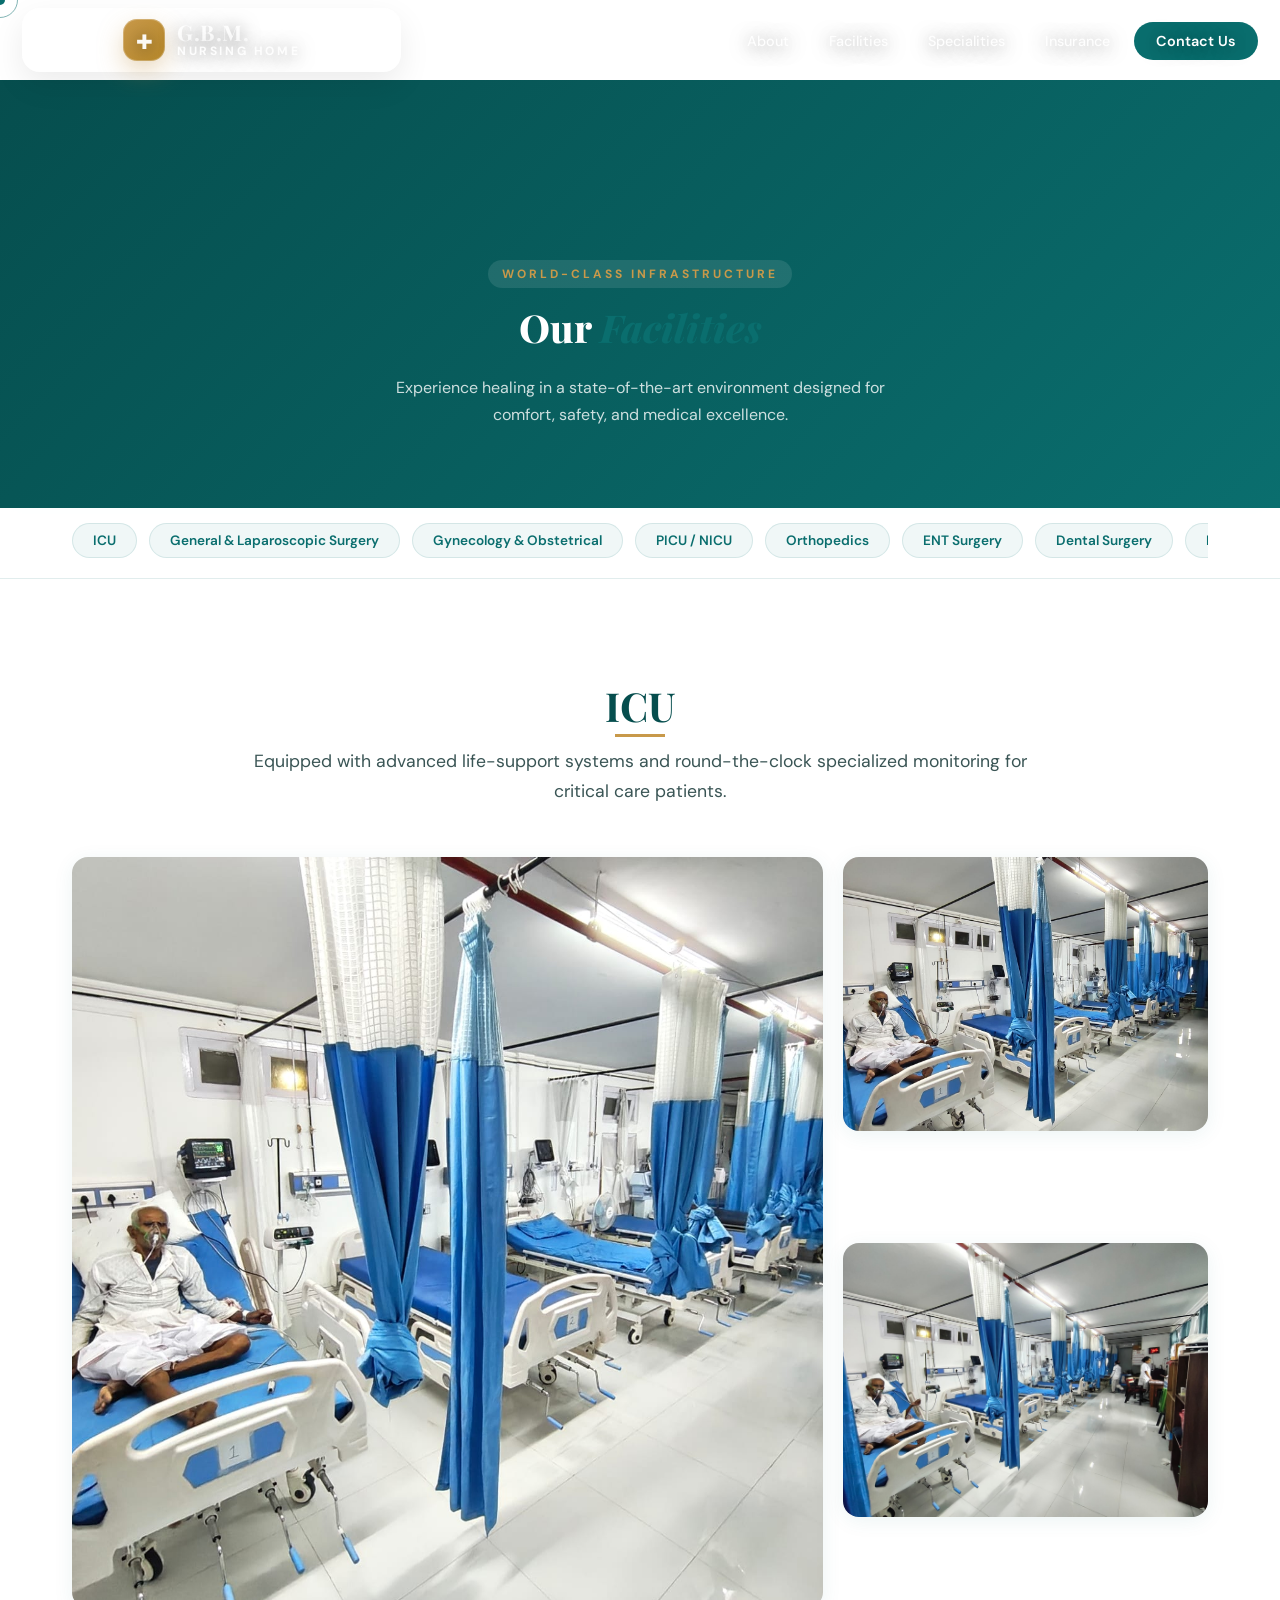
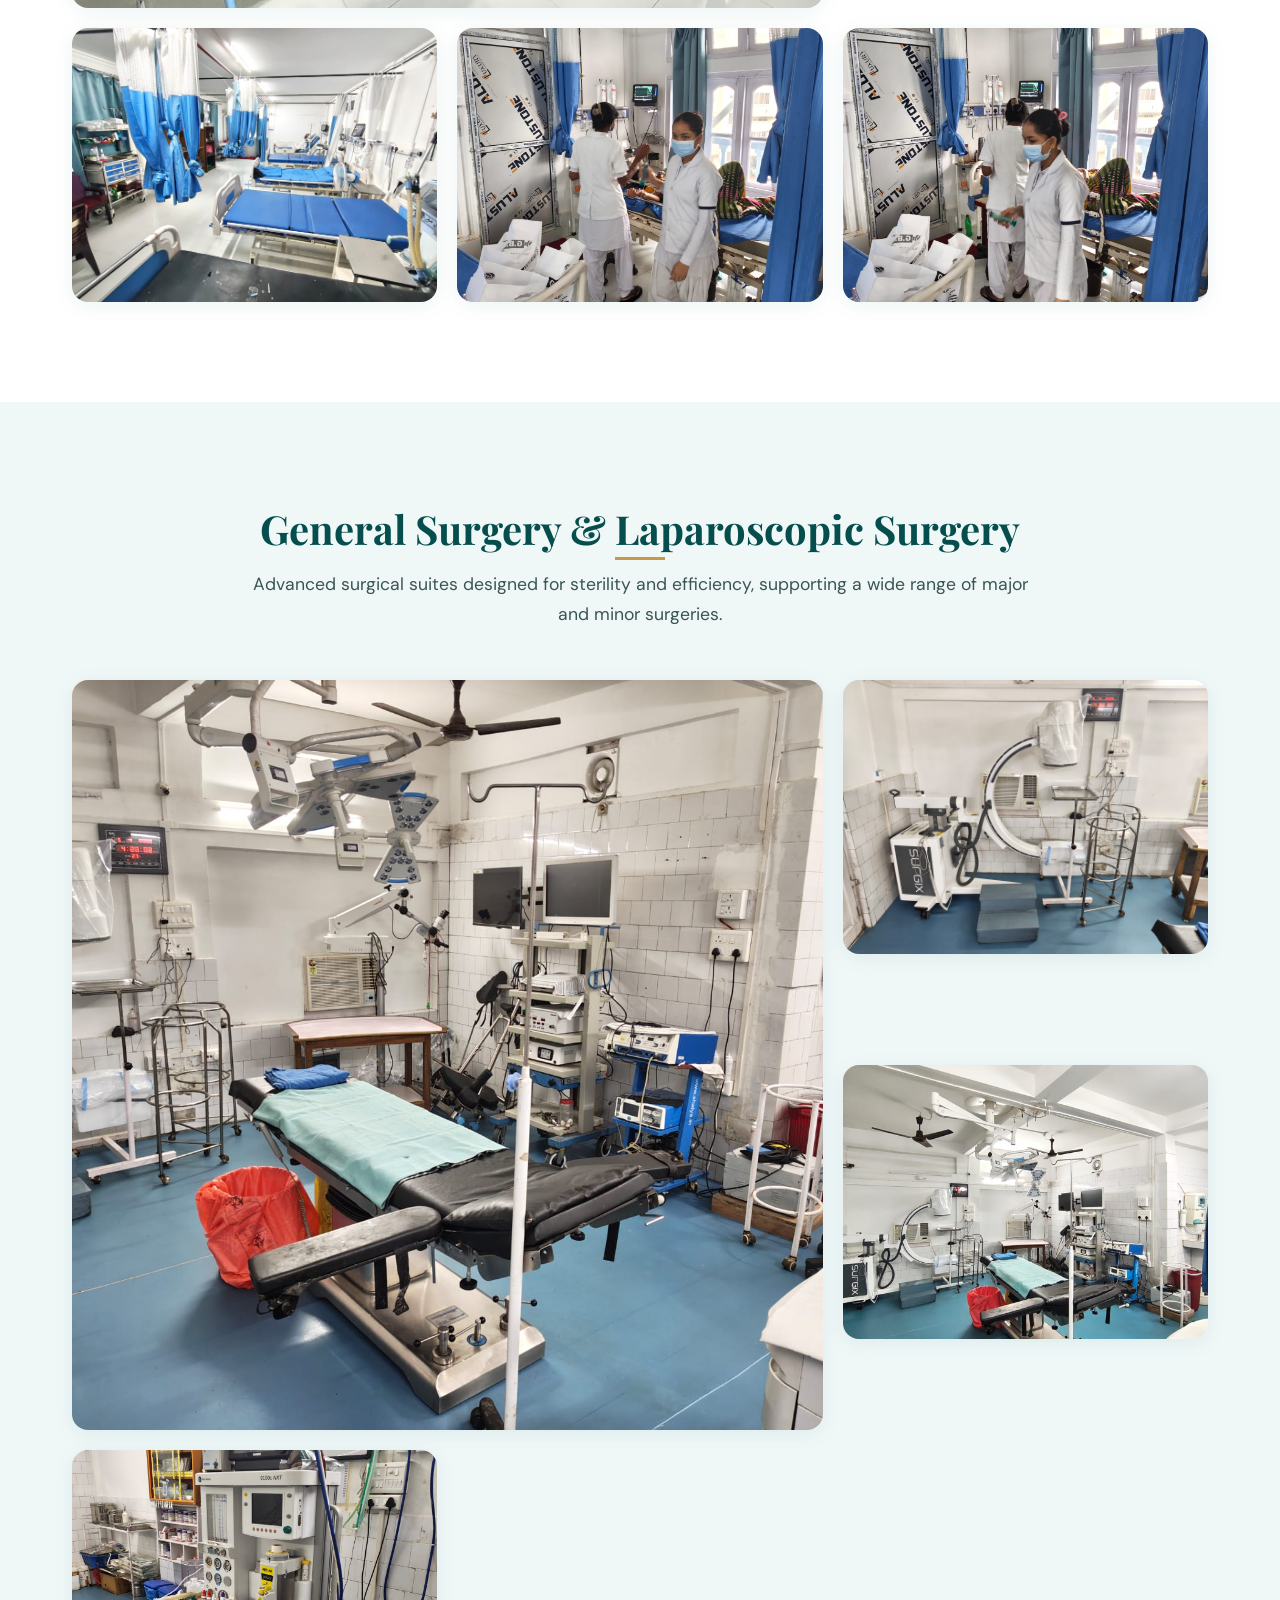
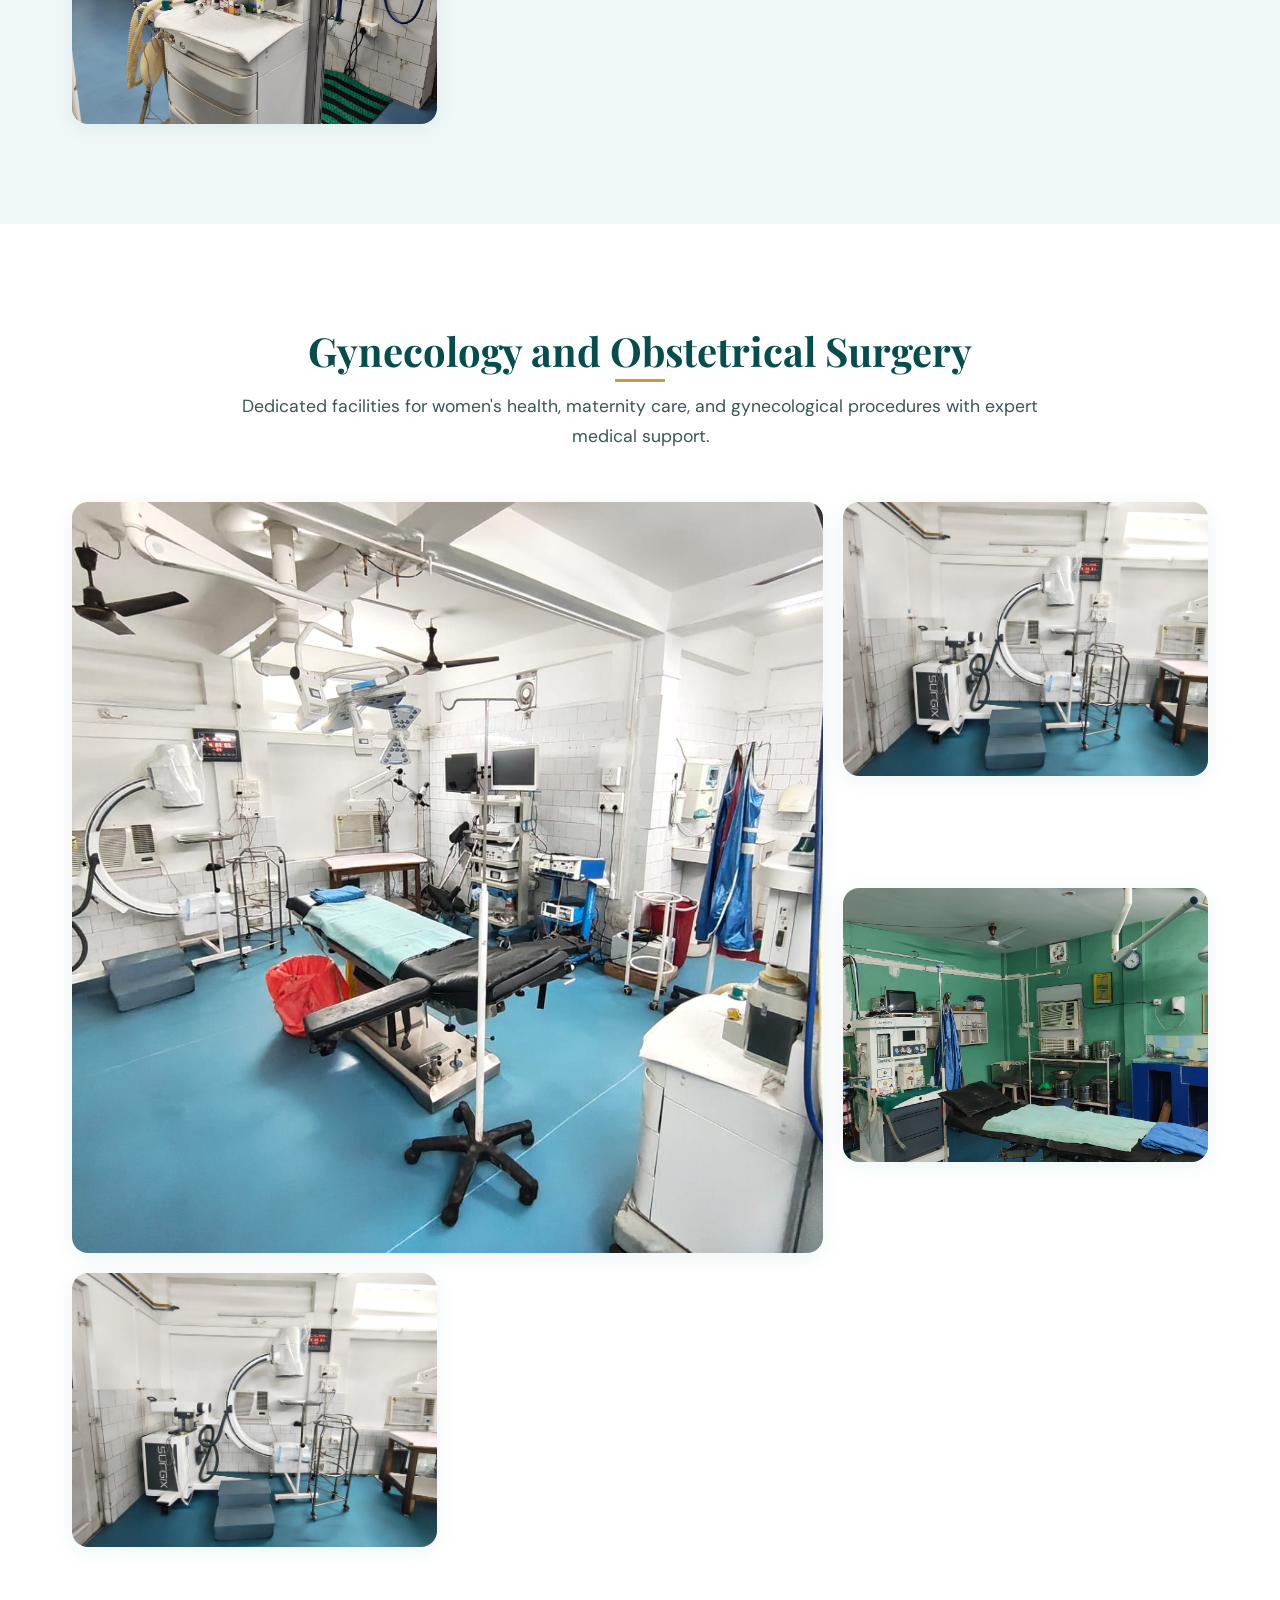
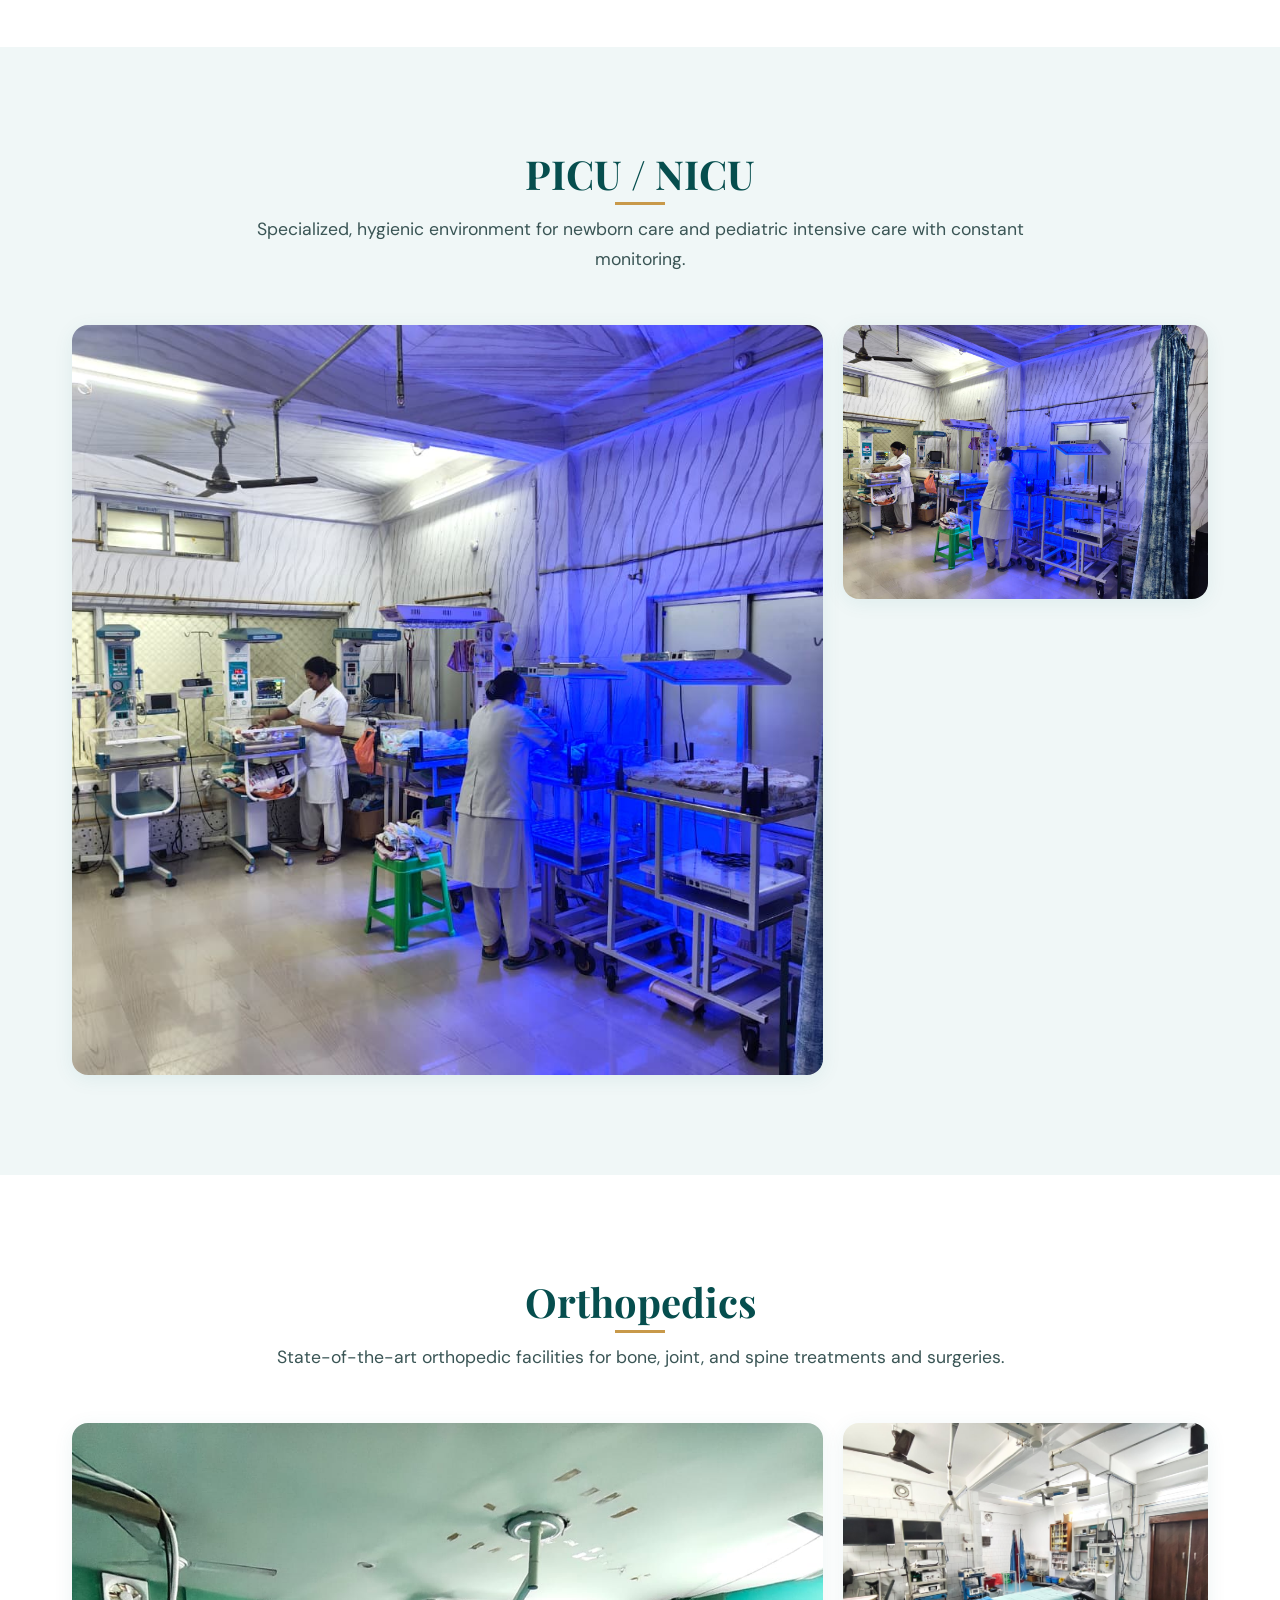
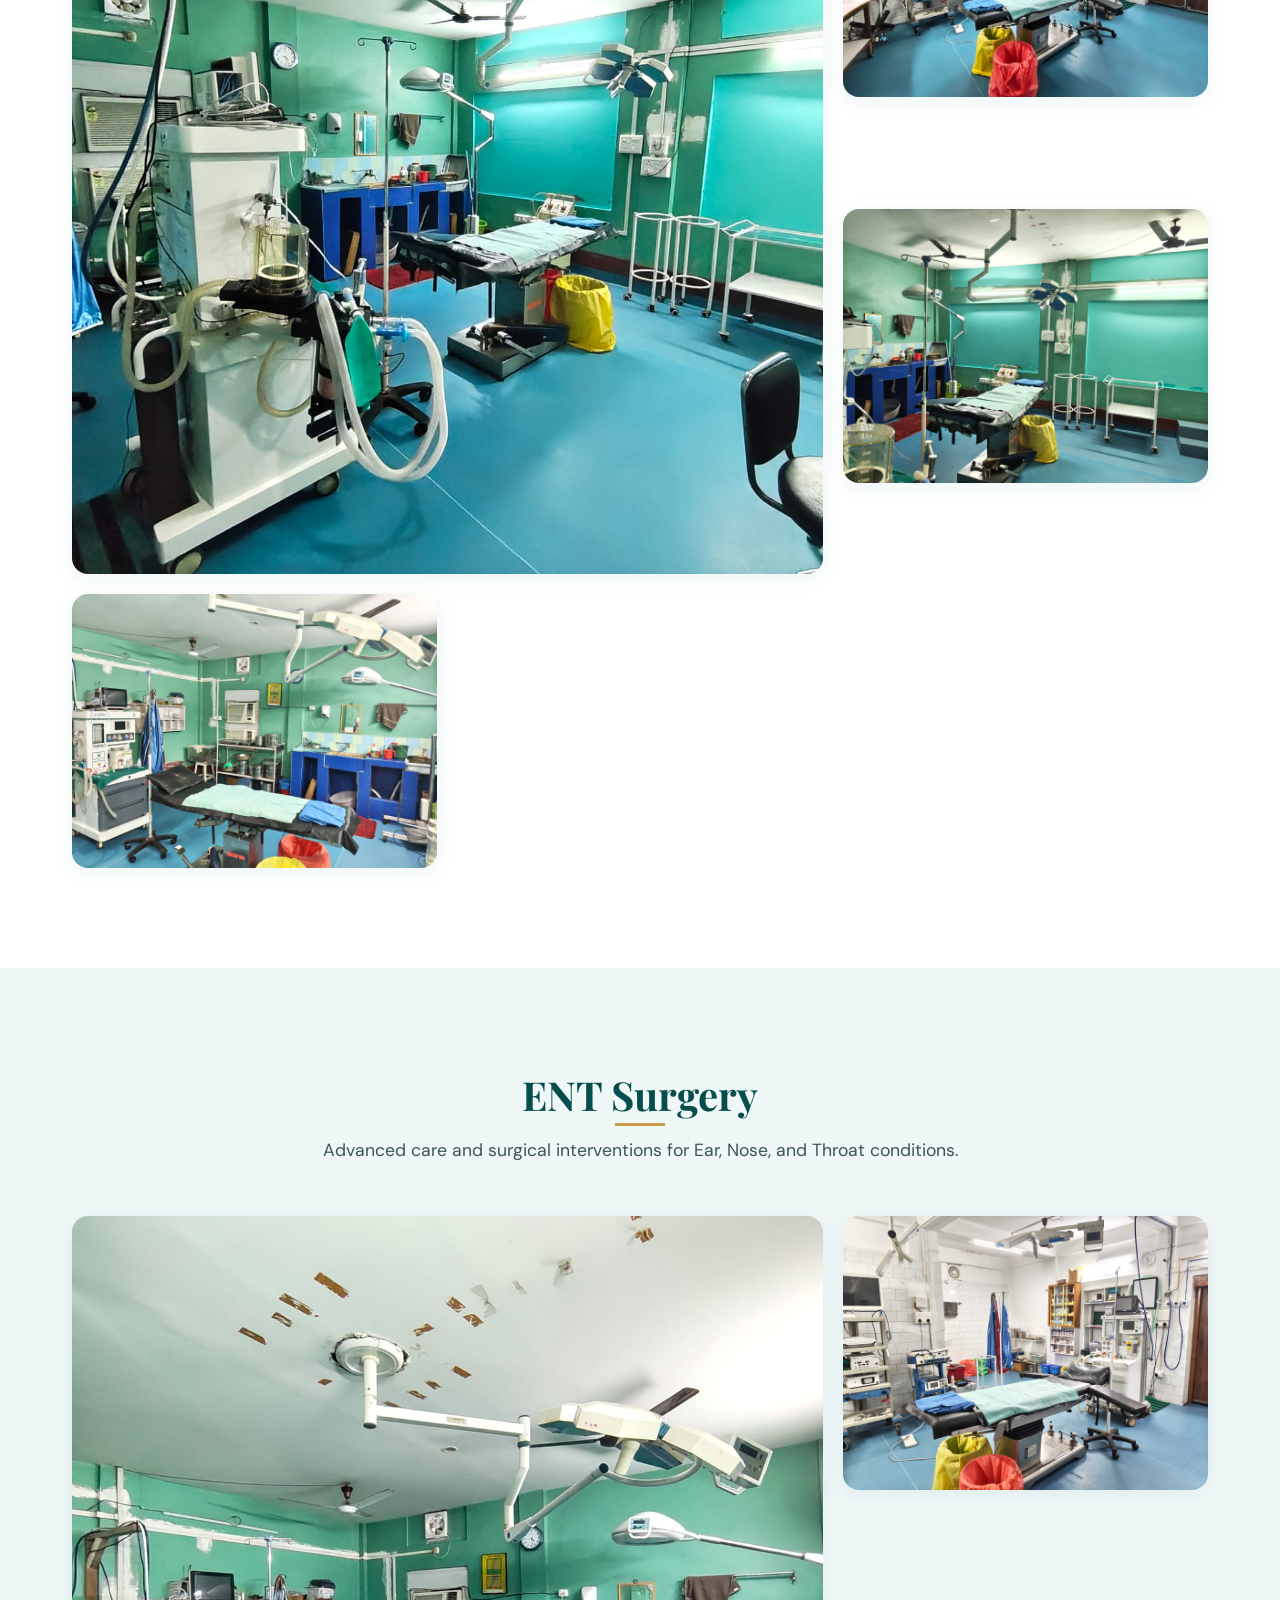
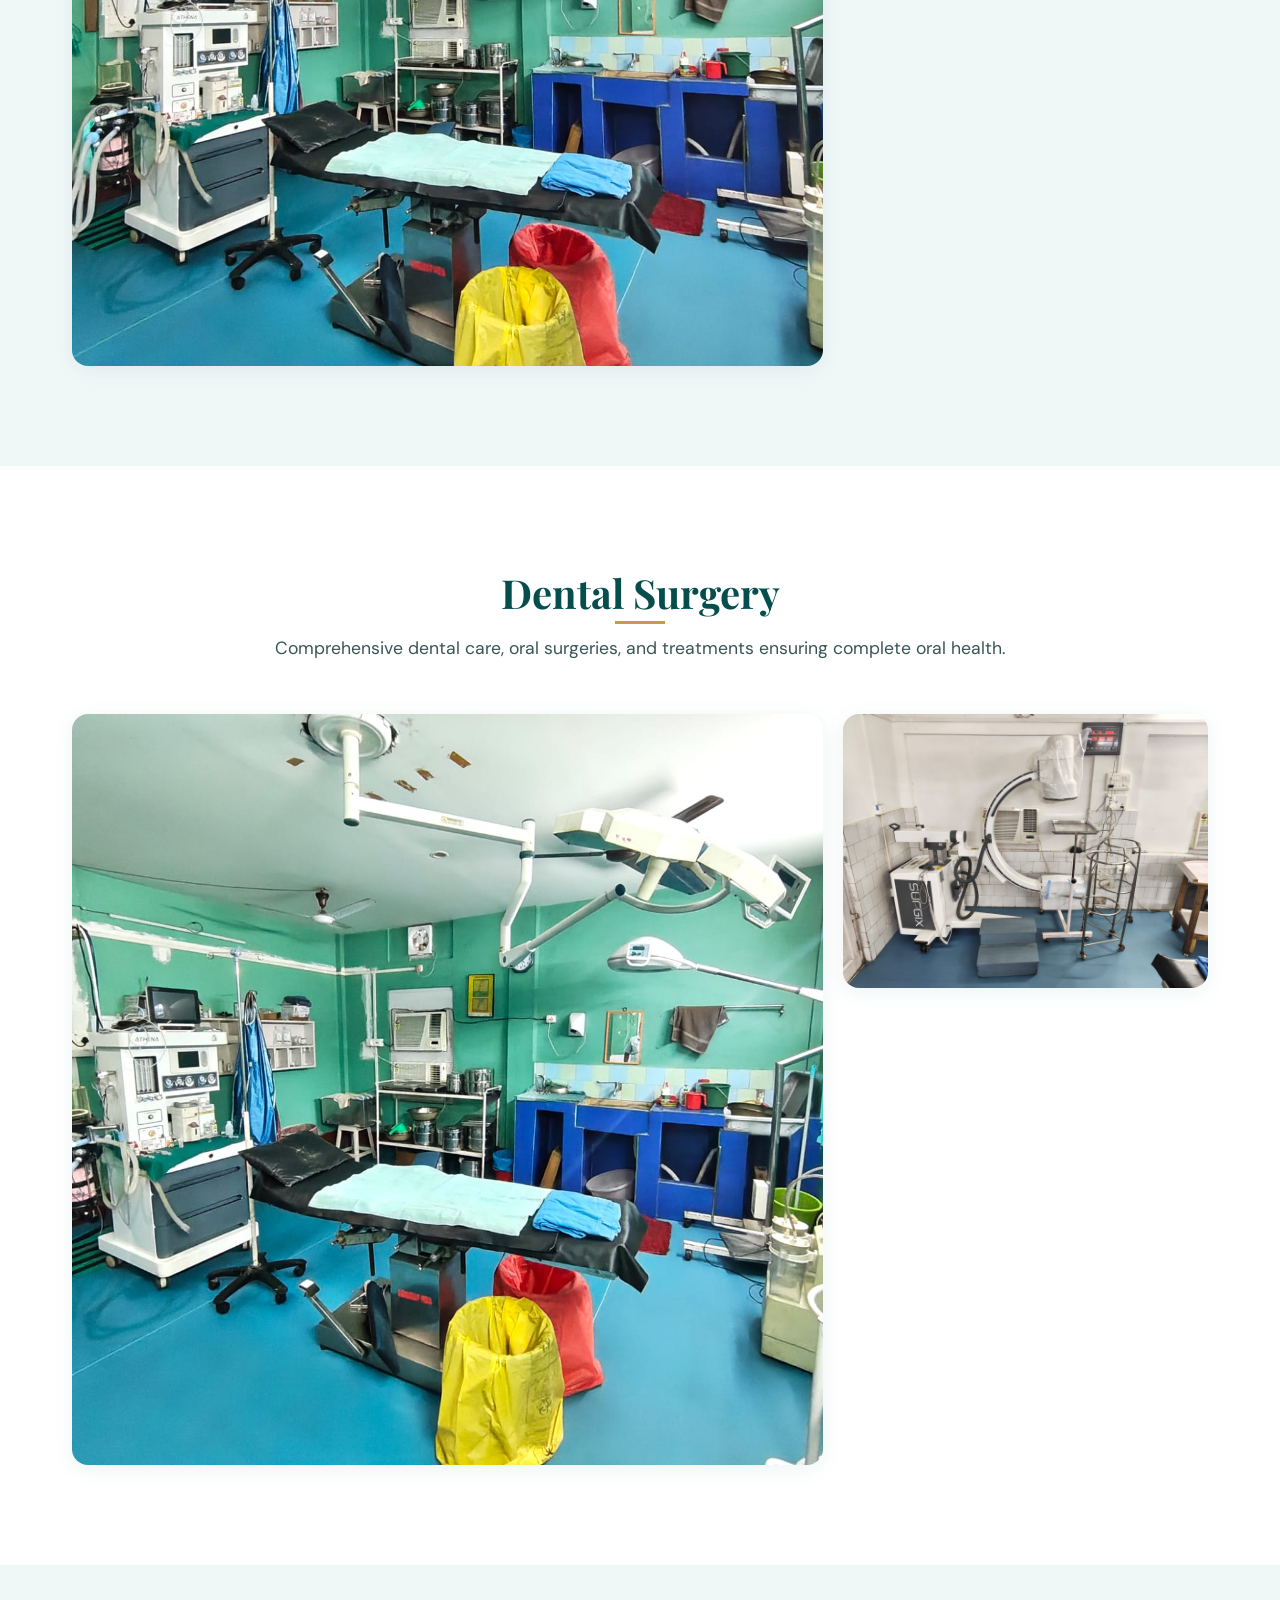
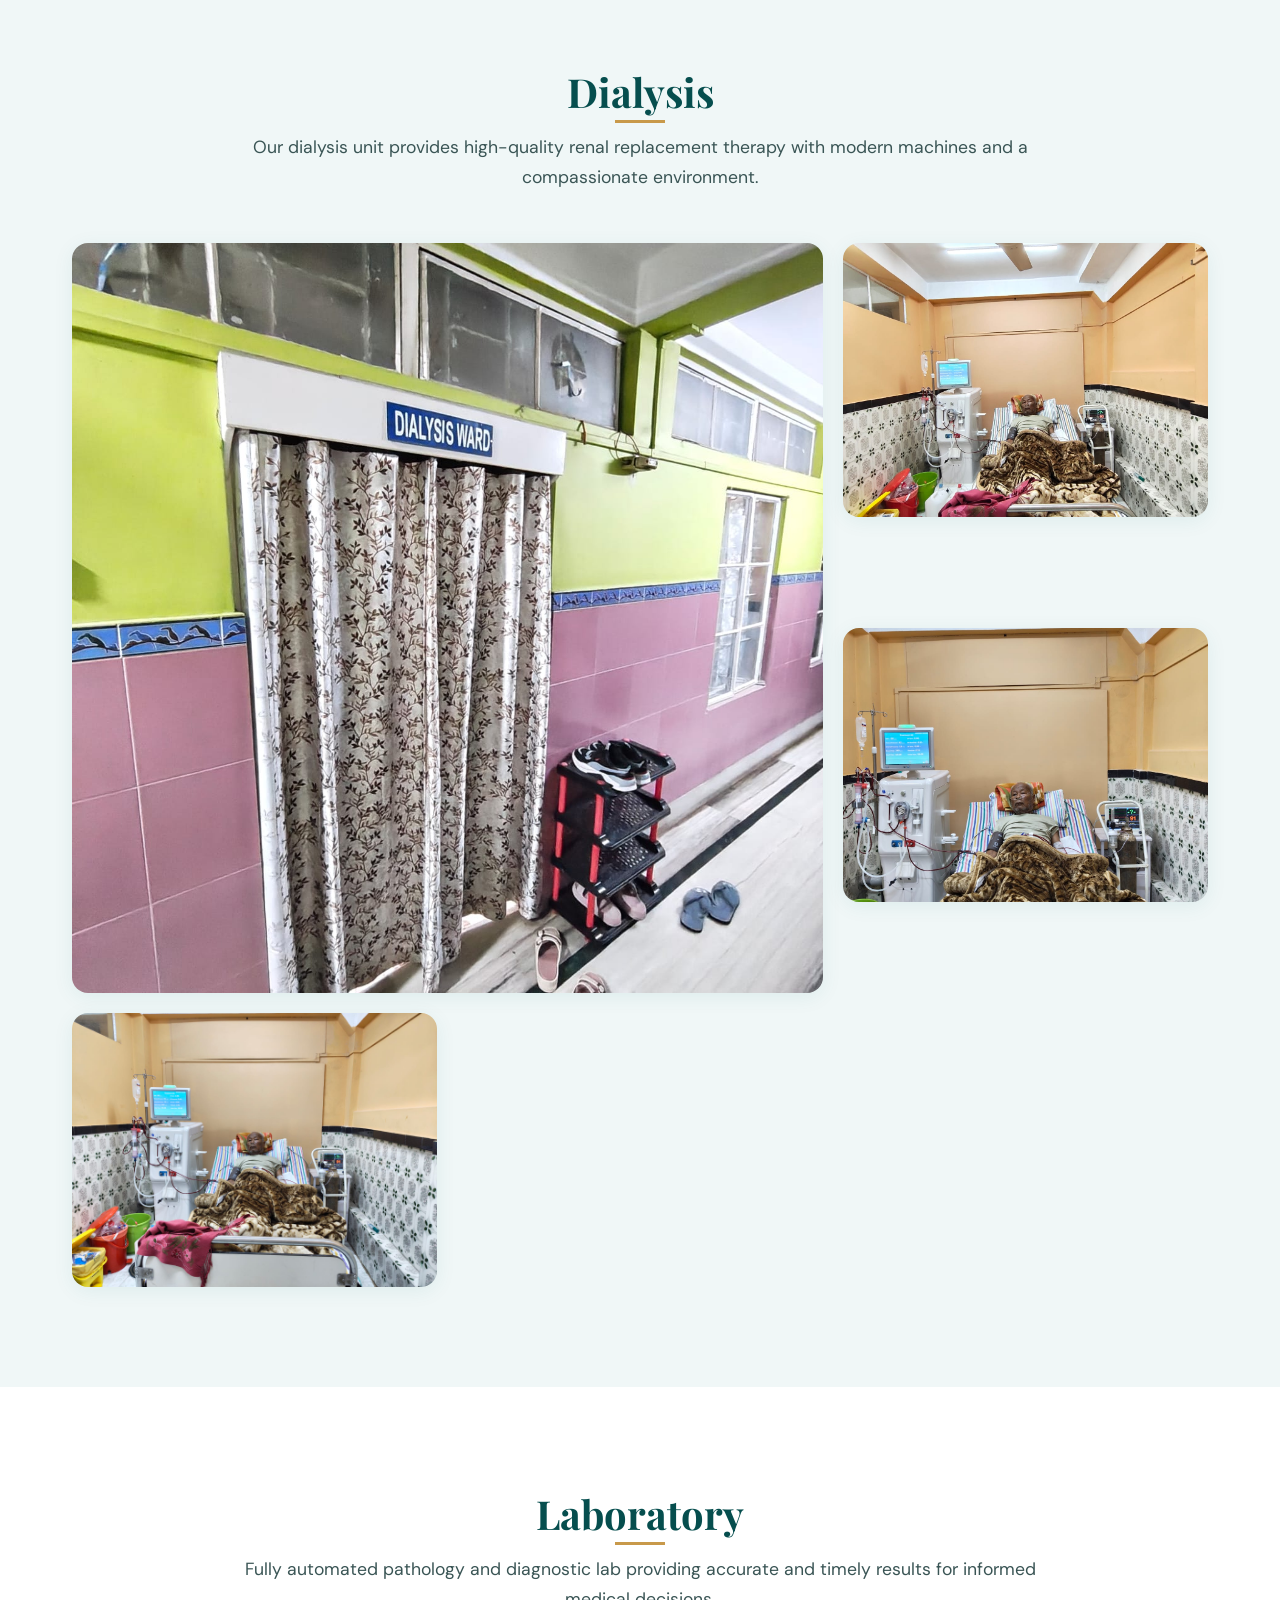
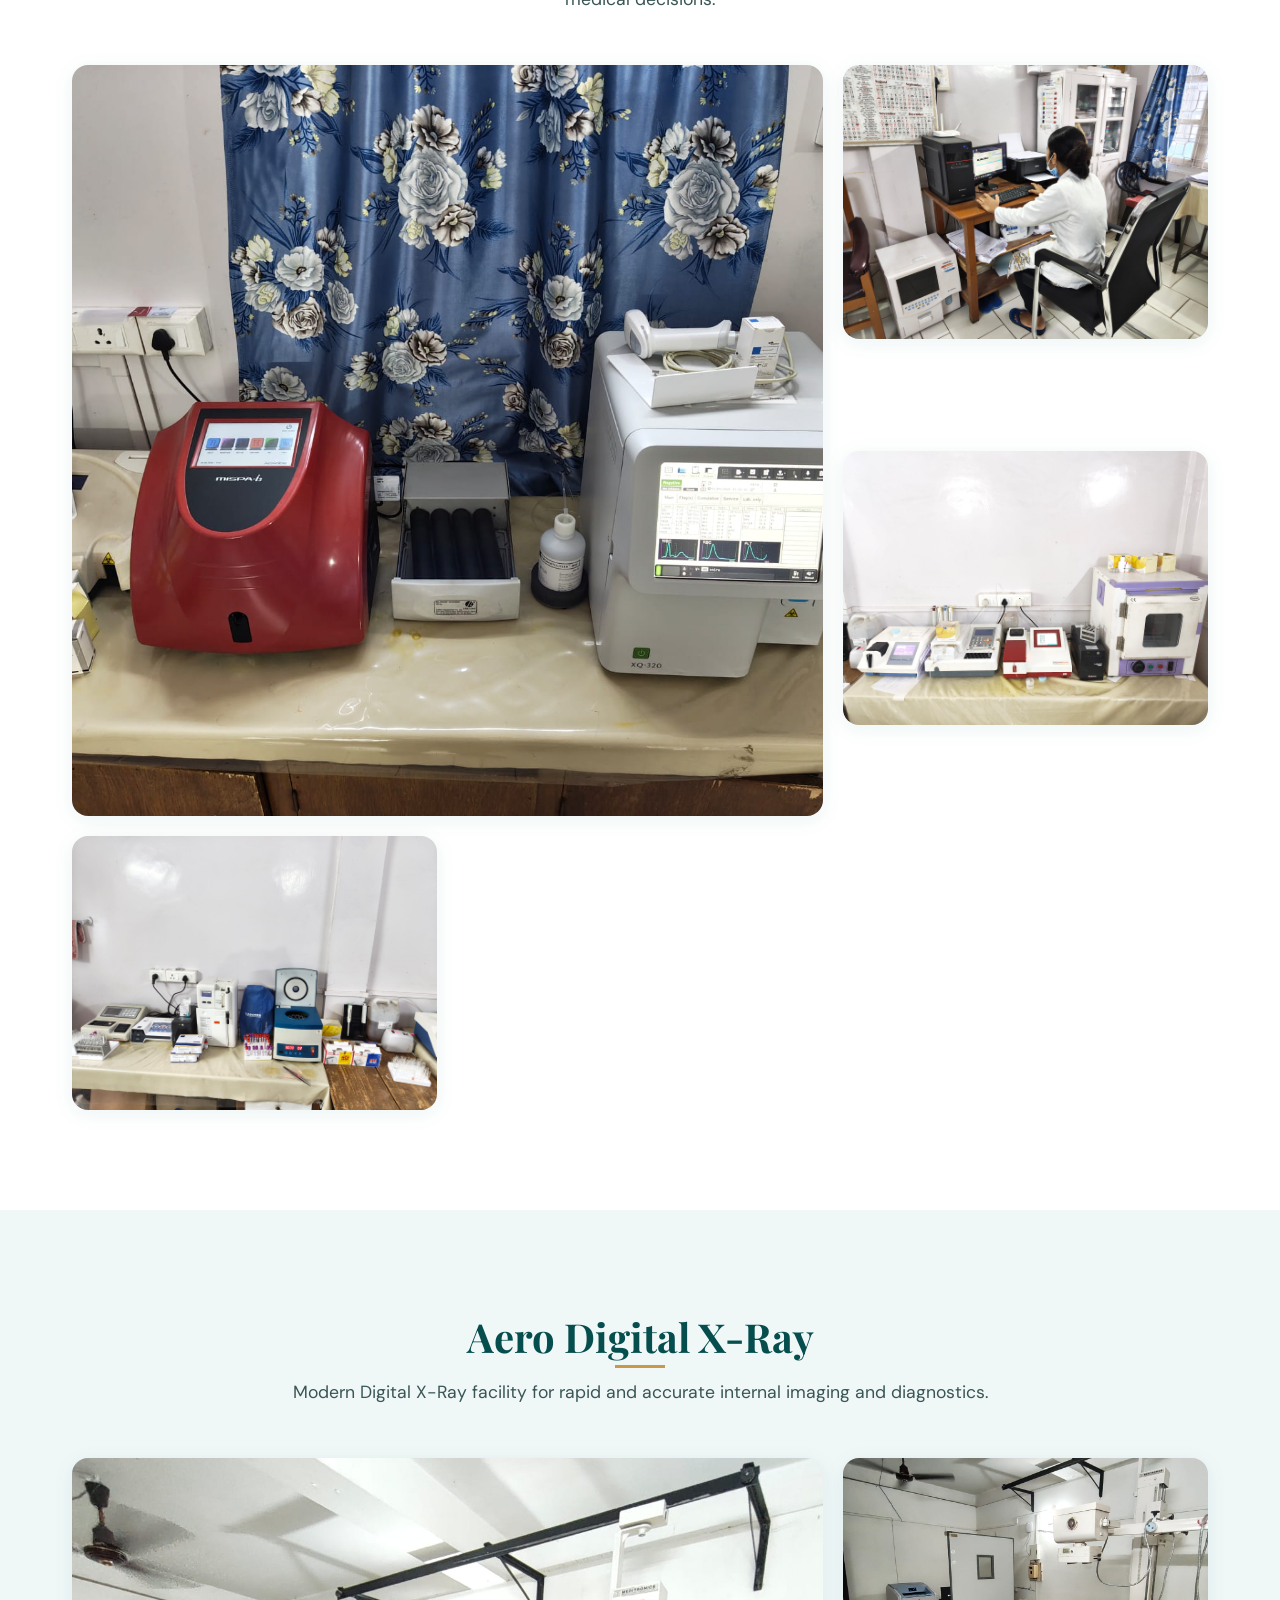
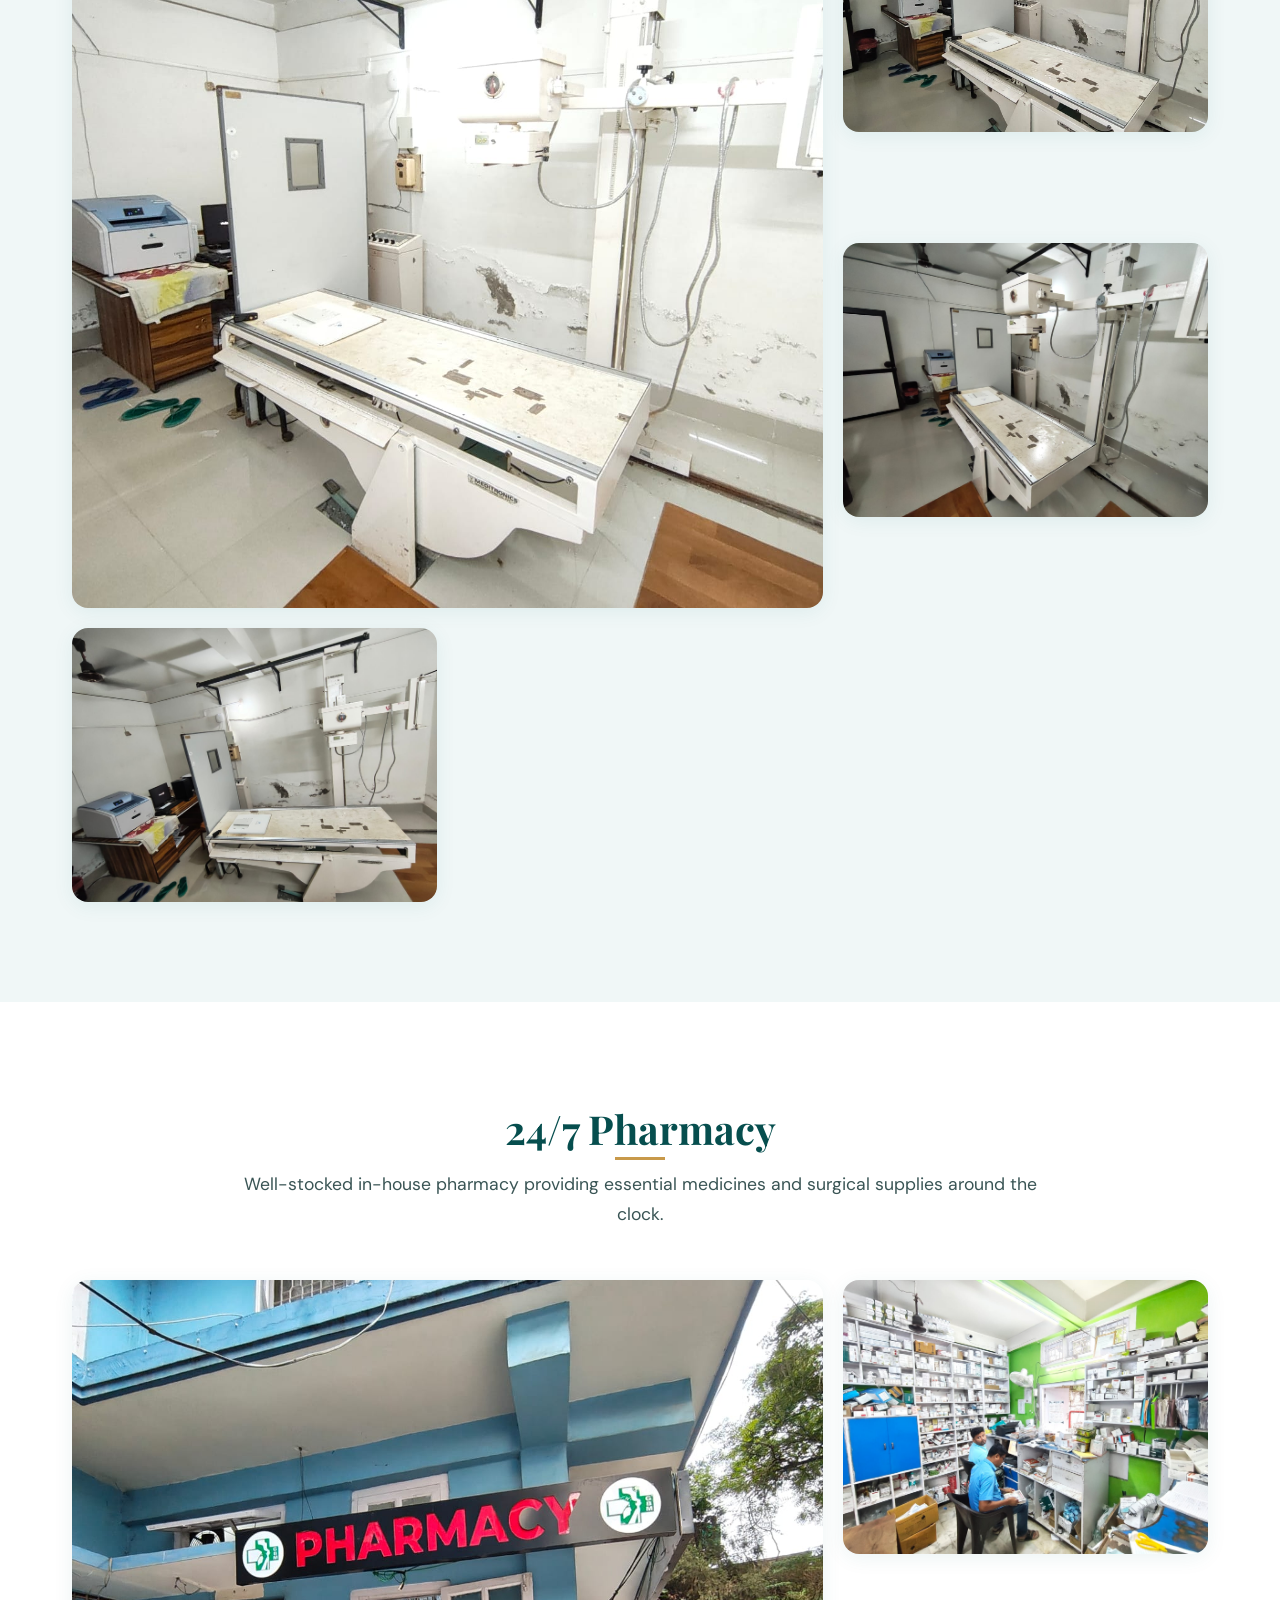
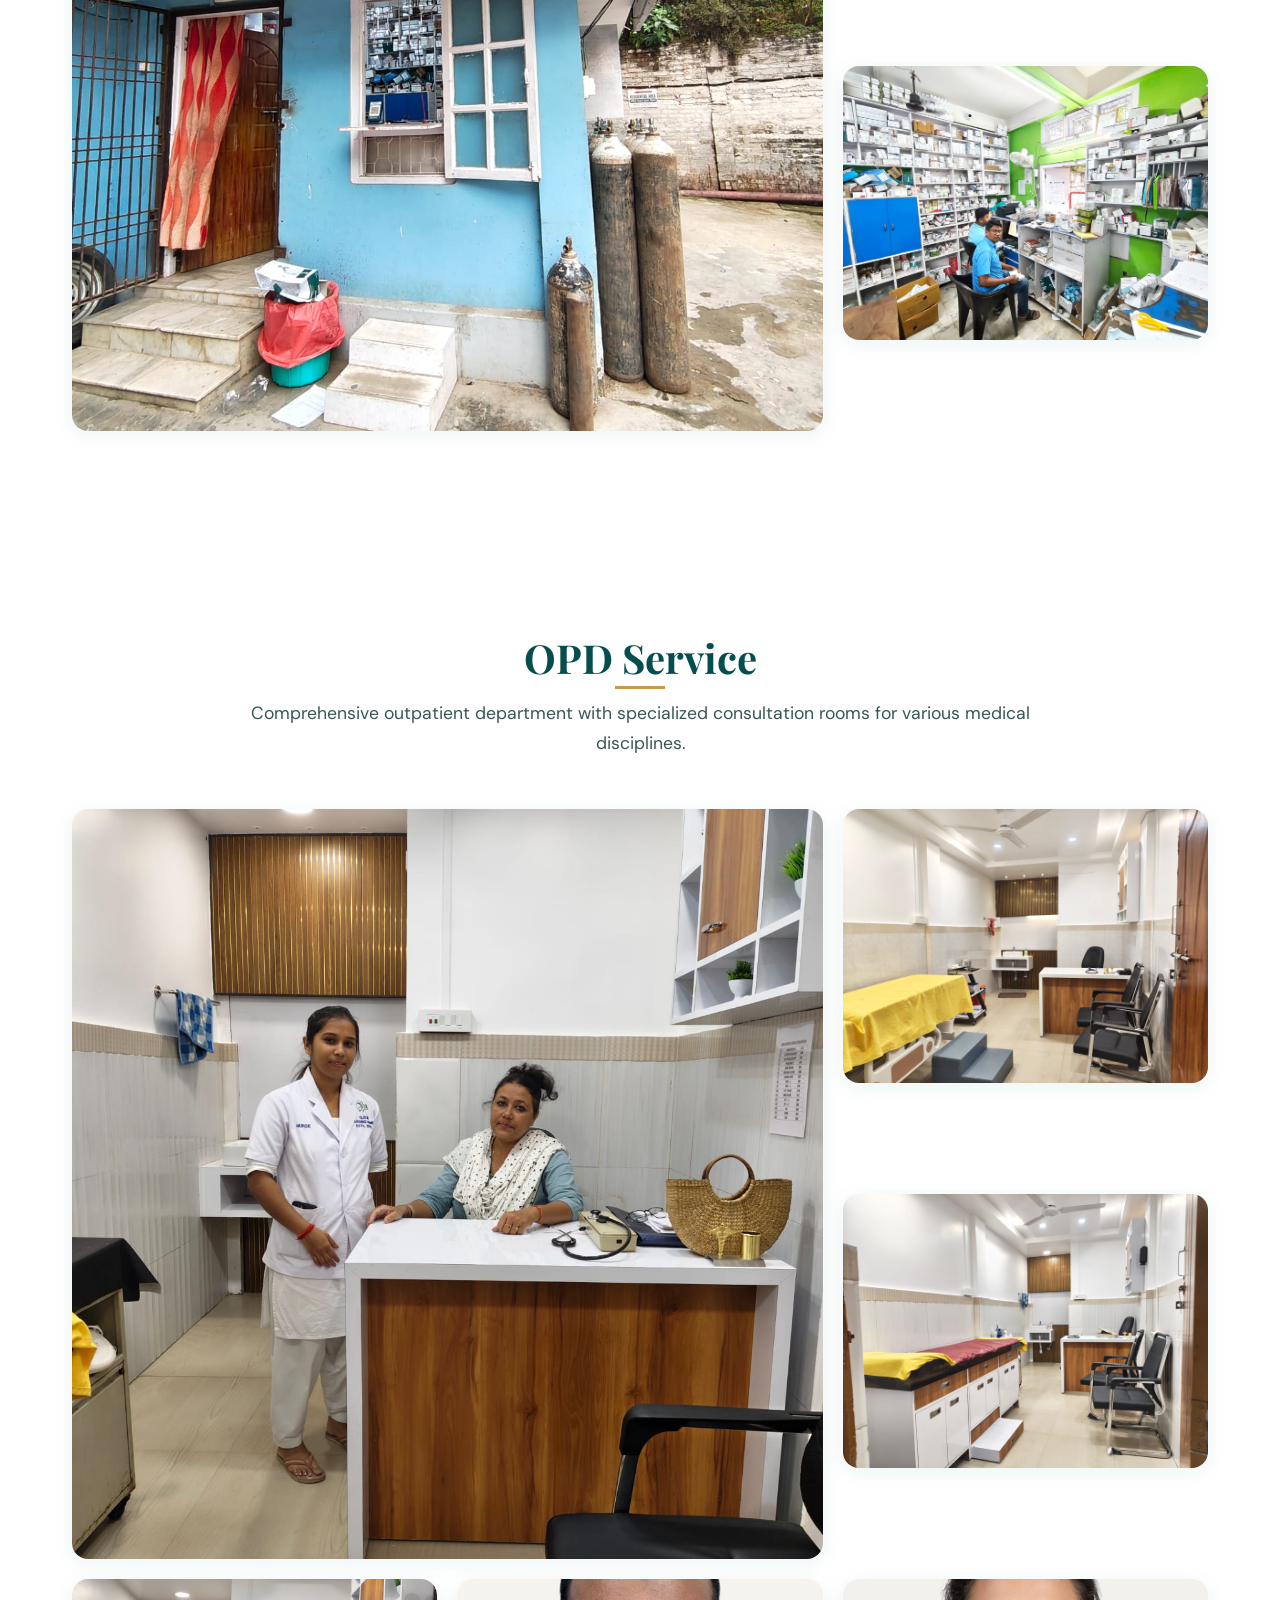
==== commit 389e556f: "okay" ====
--- a/facilities.html
+++ b/facilities.html
@@ -81,6 +81,7 @@
         <a href="#pharmacy" class="cat-pill">Pharmacy</a>
         <a href="#opd" class="cat-pill">OPD Service</a>
         <a href="#ac-delux" class="cat-pill">AC Deluxe</a>
+        <a href="#ventilation" class="cat-pill">Ventilation</a>
       </div>
     </div>
   </div>
@@ -315,6 +316,36 @@
             <div class="gallery-item"><img src="images/DELUX ROOM 2.jpeg" alt="Cabin Interior"></div>
             <div class="gallery-item"><img src="images/DELUX ROOM 3.jpeg" alt="AC Cabin"></div>
             <div class="gallery-item"><img src="images/DELUX ROOM 4.jpeg" alt="Room View"></div>
+          </div>
+        </div>
+      </div>
+    </section>
+
+    <!-- VENTILATION SECTION -->
+    <section id="ventilation" class="fac-section">
+      <div class="container">
+        <div class="fac-info reveal-up">
+          <h2>Ventilation</h2>
+          <p>Advanced respiratory support including ICU and PICU/NICU ventilators for critical care.</p>
+        </div>
+        <div class="fac-gallery reveal-up">
+          <div class="gallery-grid">
+            <div class="gallery-item large">
+              <h4 style="text-align: center; margin-bottom: 10px;">ICU Ventilator</h4>
+              <img src="images/ventilation 1.jpg" alt="ICU Ventilator">
+            </div>
+            <div class="gallery-item">
+              <h4 style="text-align: center; margin-bottom: 10px;">ICU Ventilator</h4>
+              <img src="images/ventilation 2.jpg" alt="ICU Ventilator">
+            </div>
+            <div class="gallery-item">
+              <h4 style="text-align: center; margin-bottom: 10px;">Picu Nicu ventilator</h4>
+              <img src="images/ventilation 3.jpg" alt="Picu Nicu ventilator">
+            </div>
+            <div class="gallery-item">
+              <h4 style="text-align: center; margin-bottom: 10px;">Picu Nicu ventilator</h4>
+              <img src="images/ventilation 4.jpg" alt="Picu Nicu ventilator">
+            </div>
           </div>
         </div>
       </div>
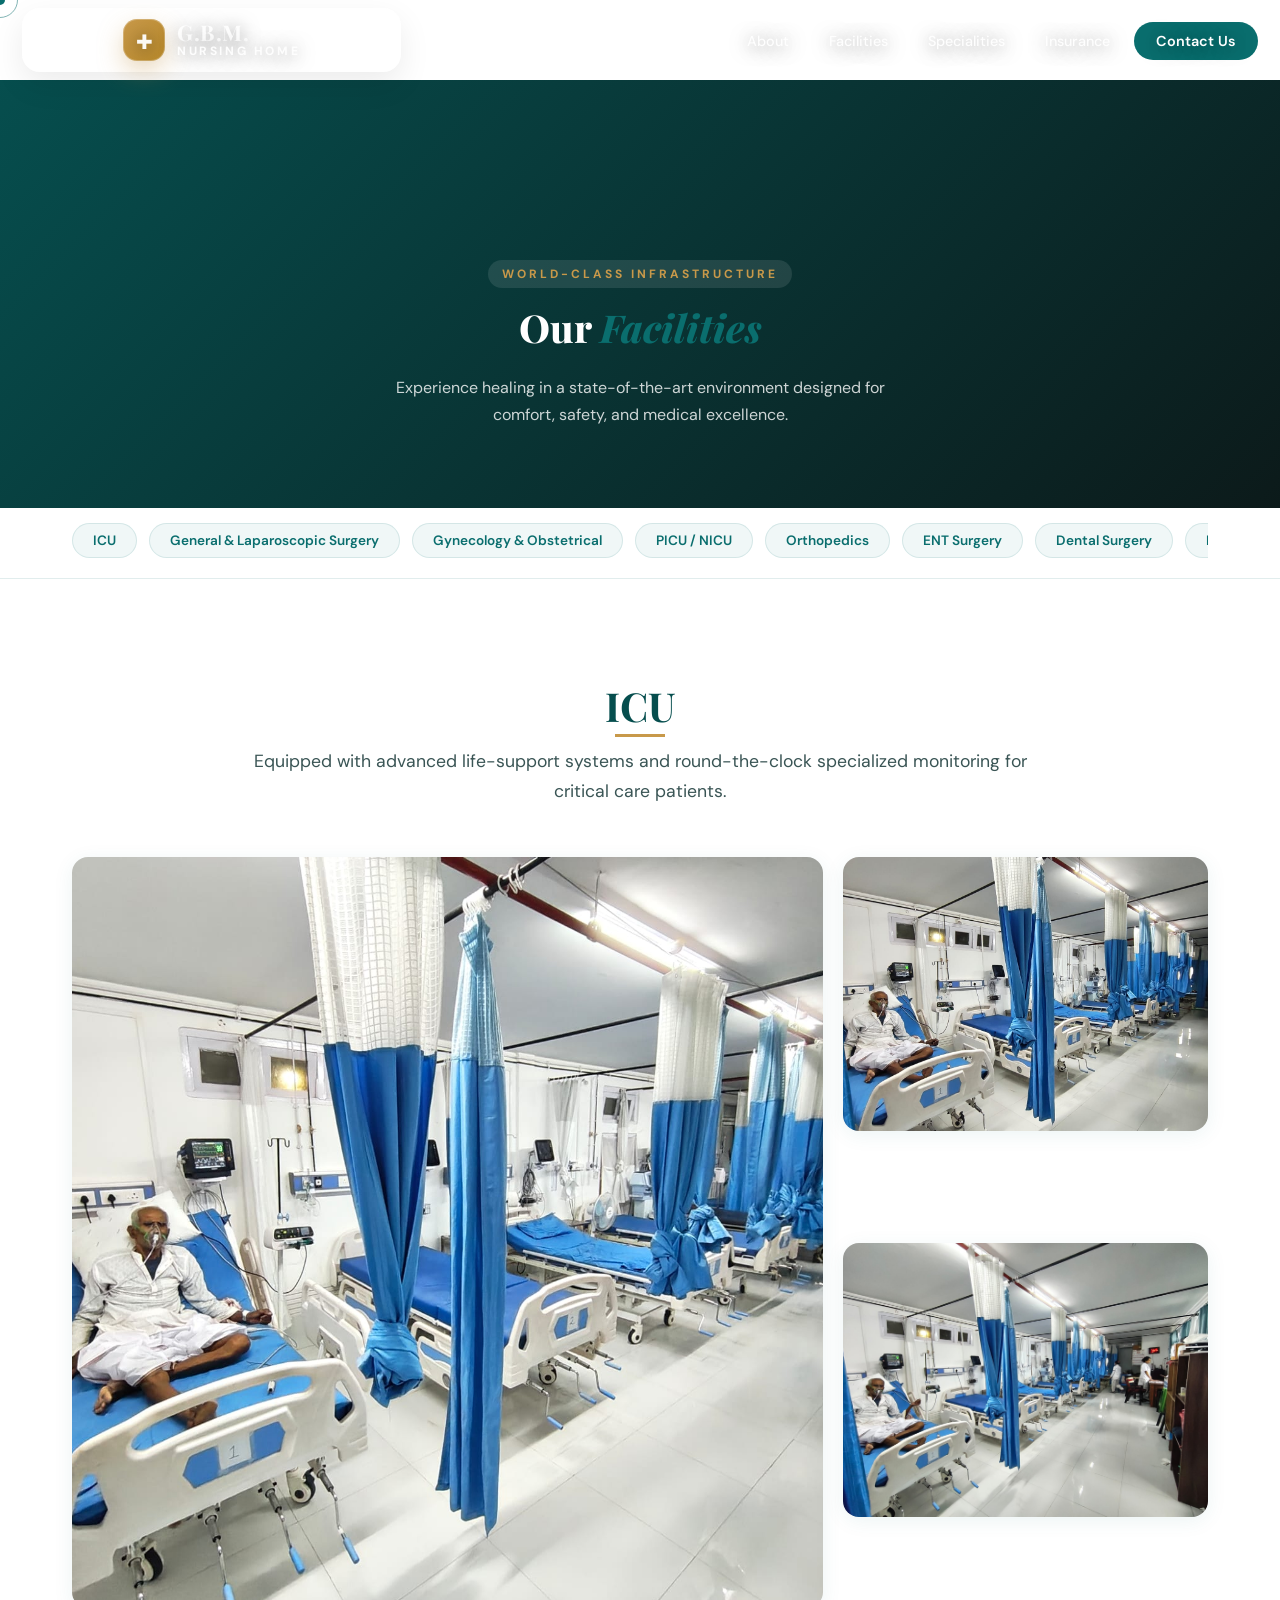
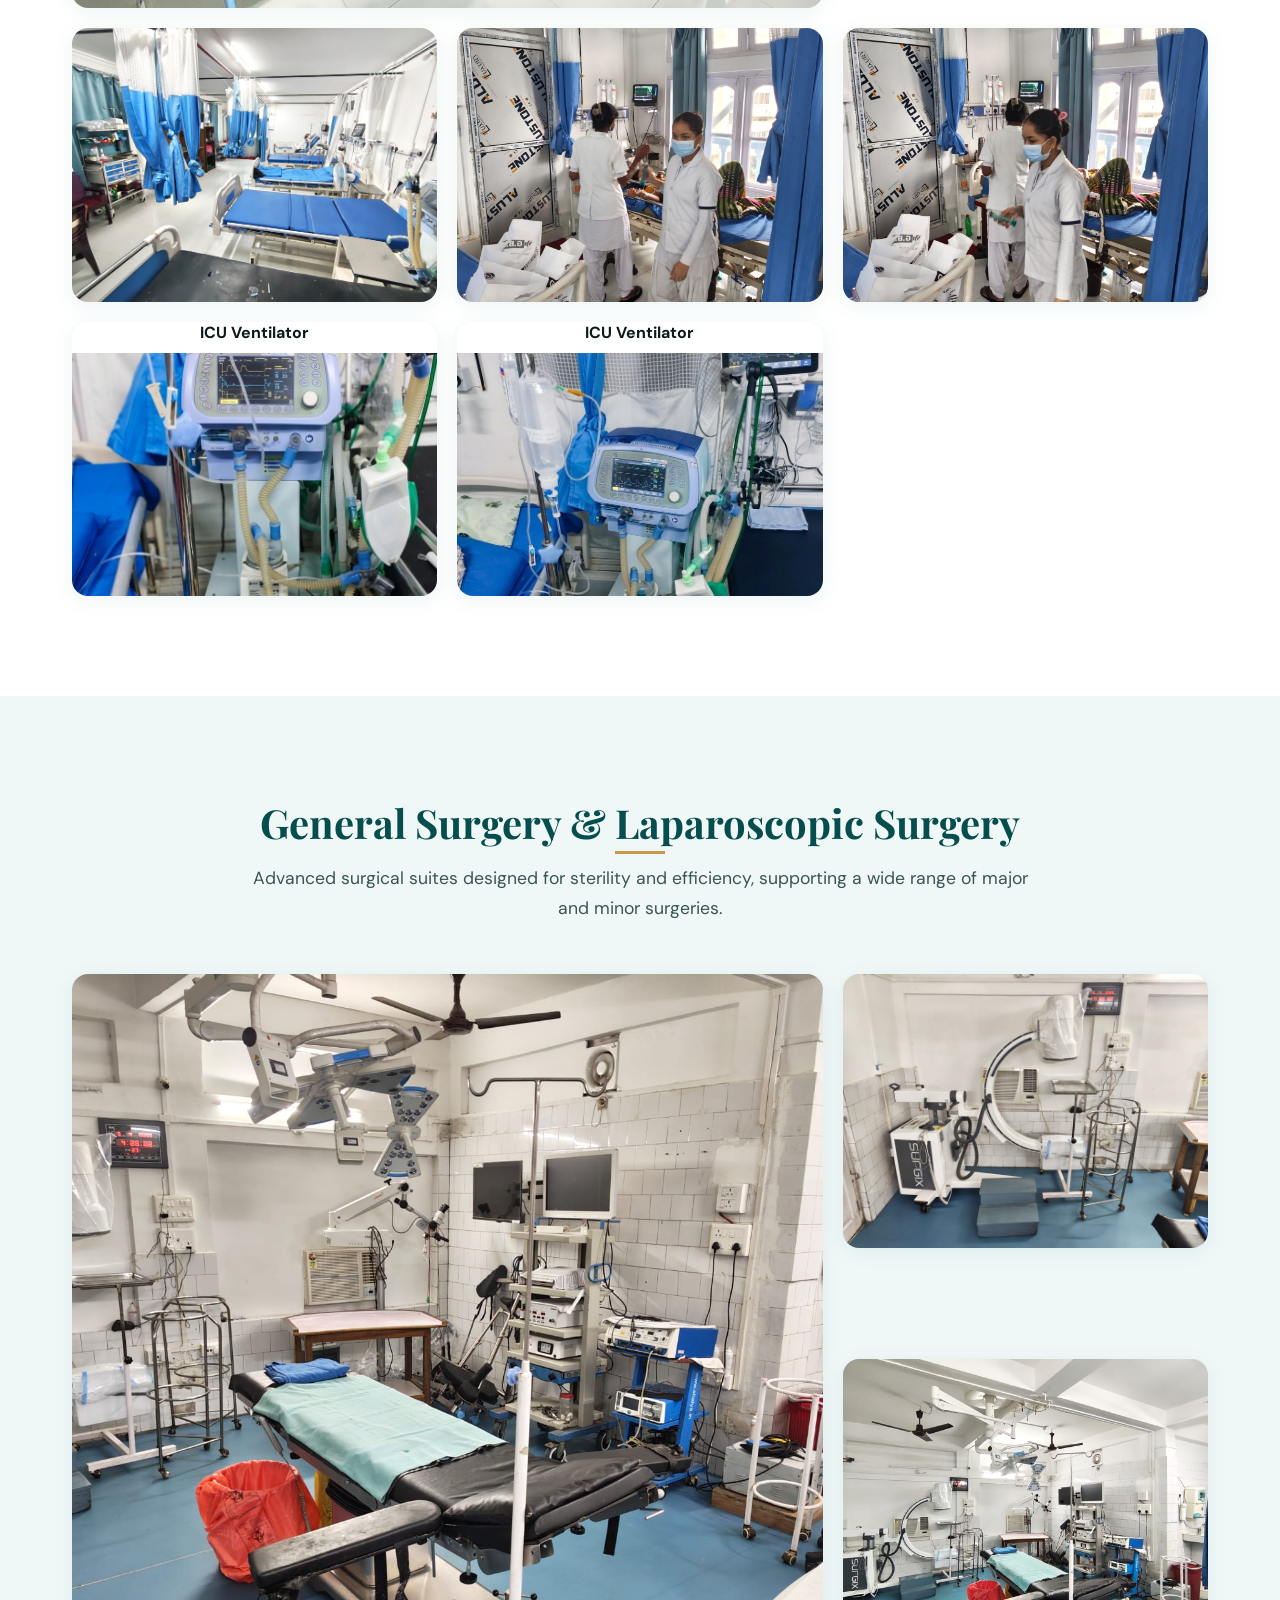
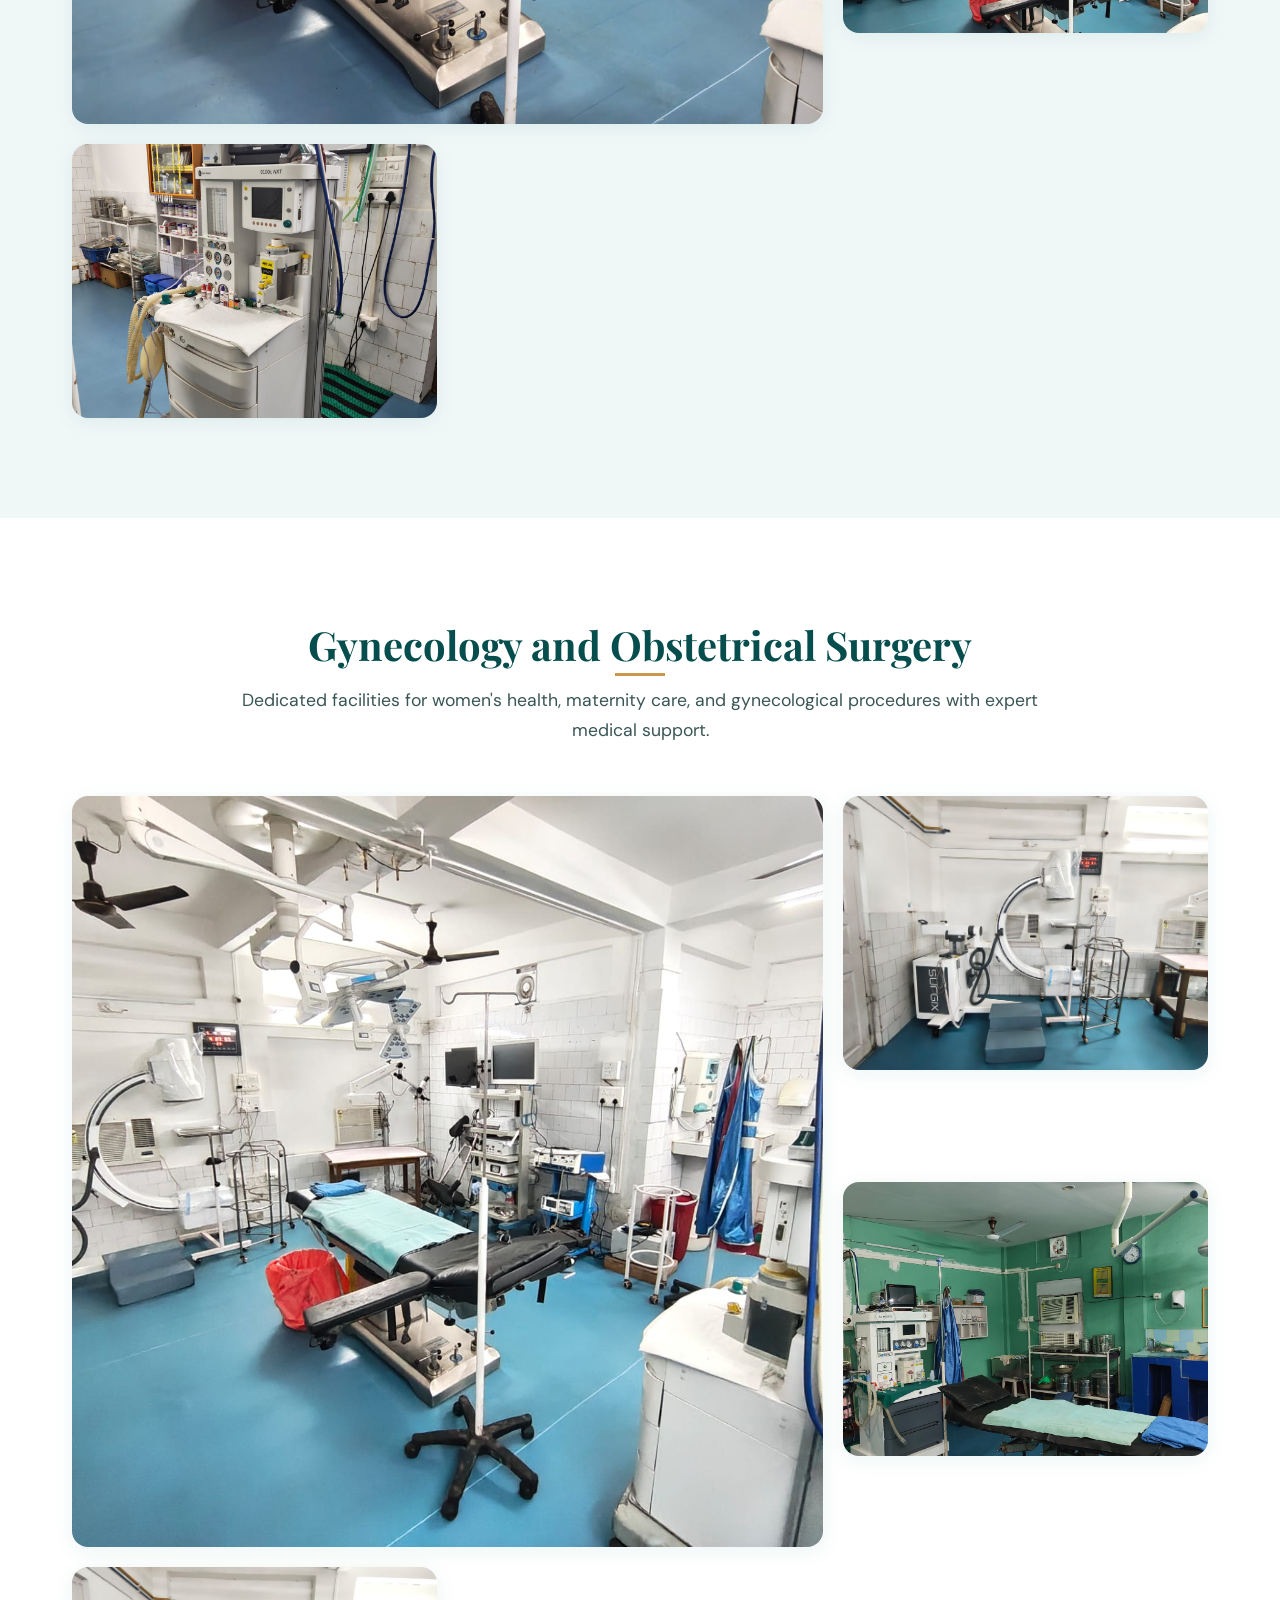
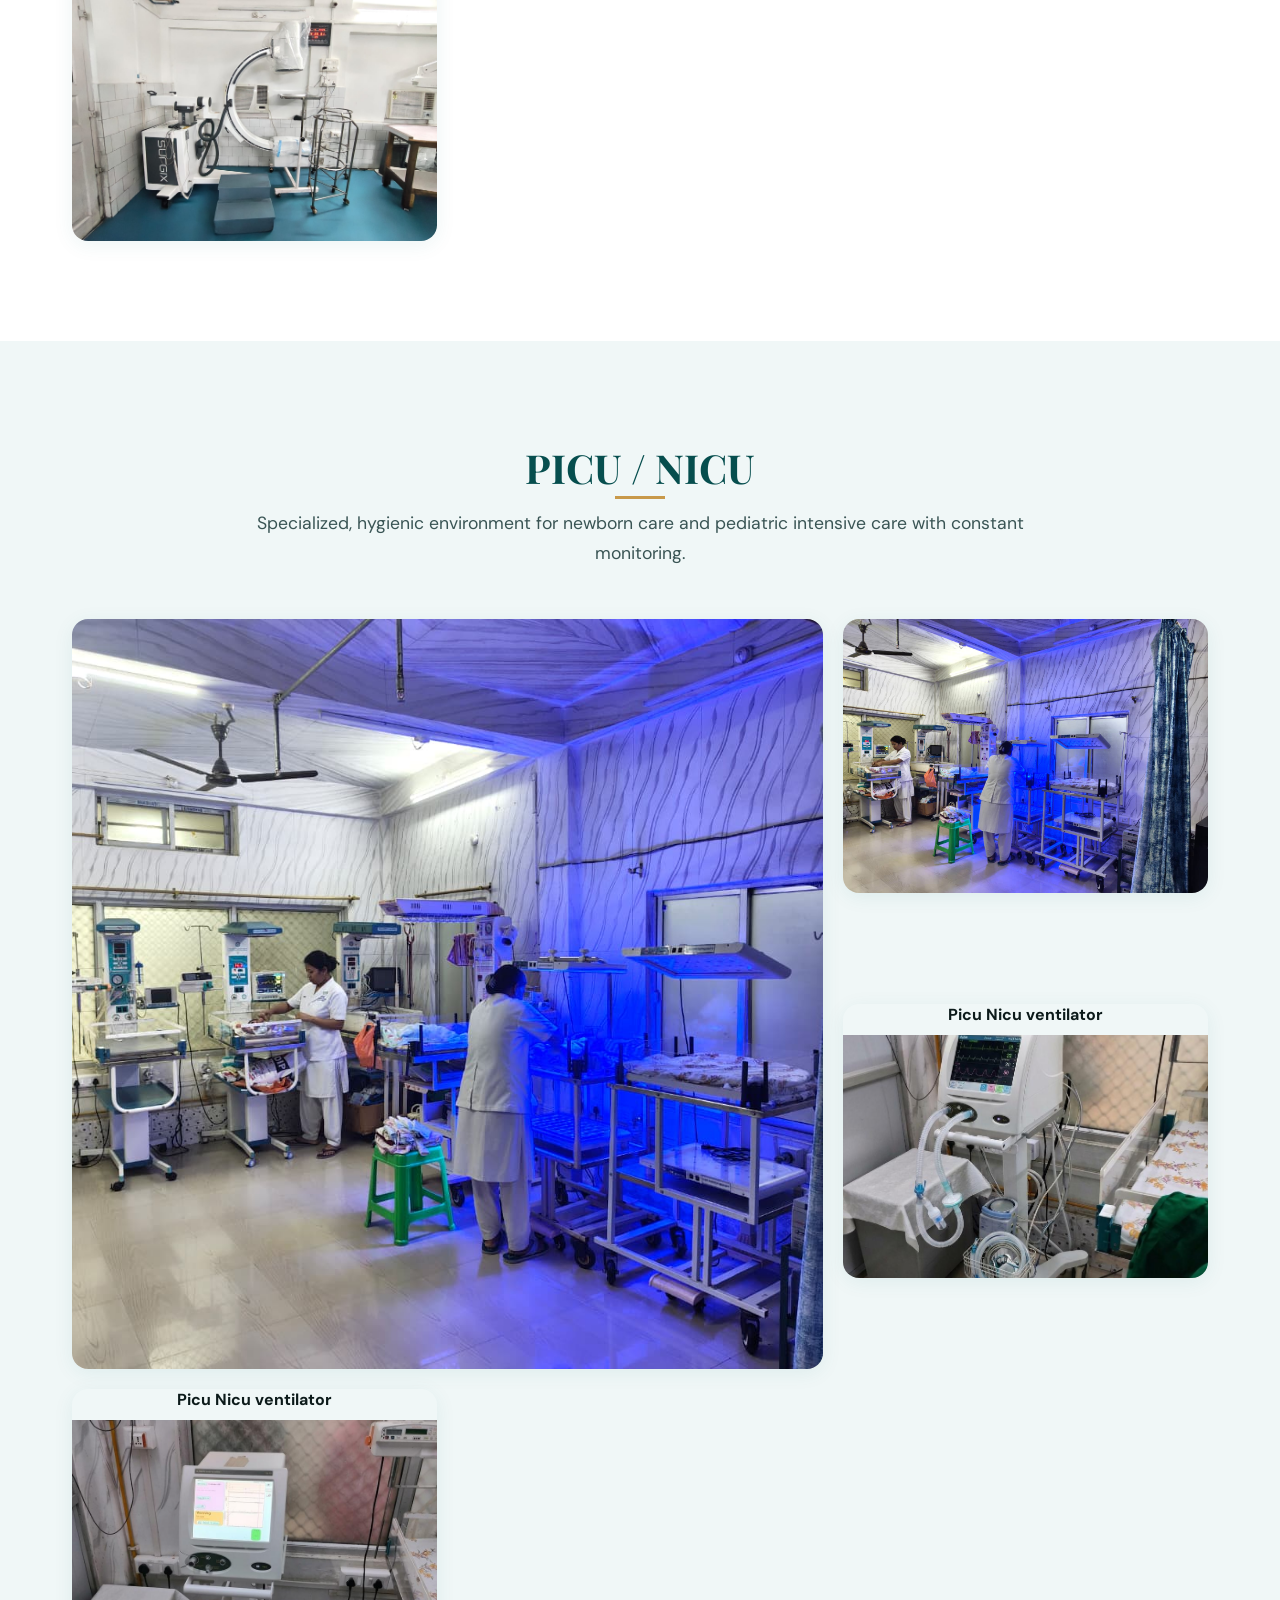
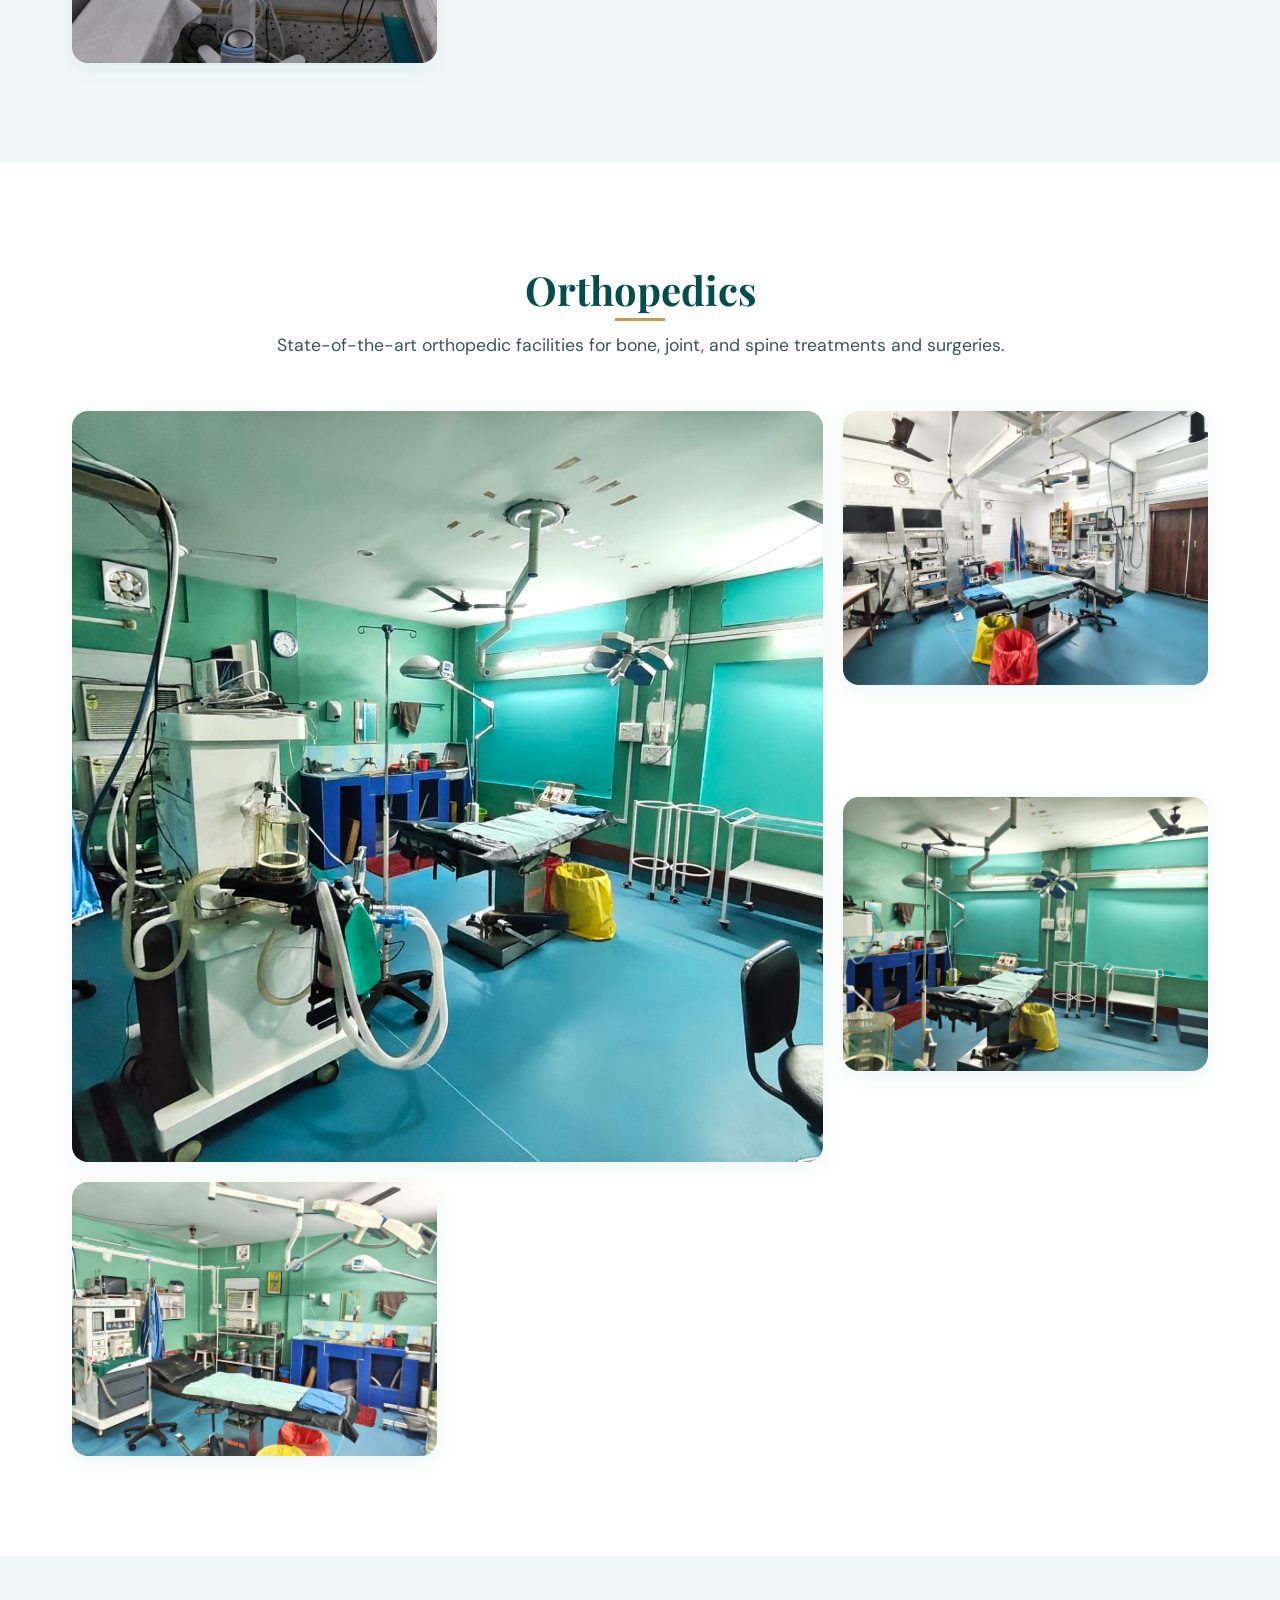
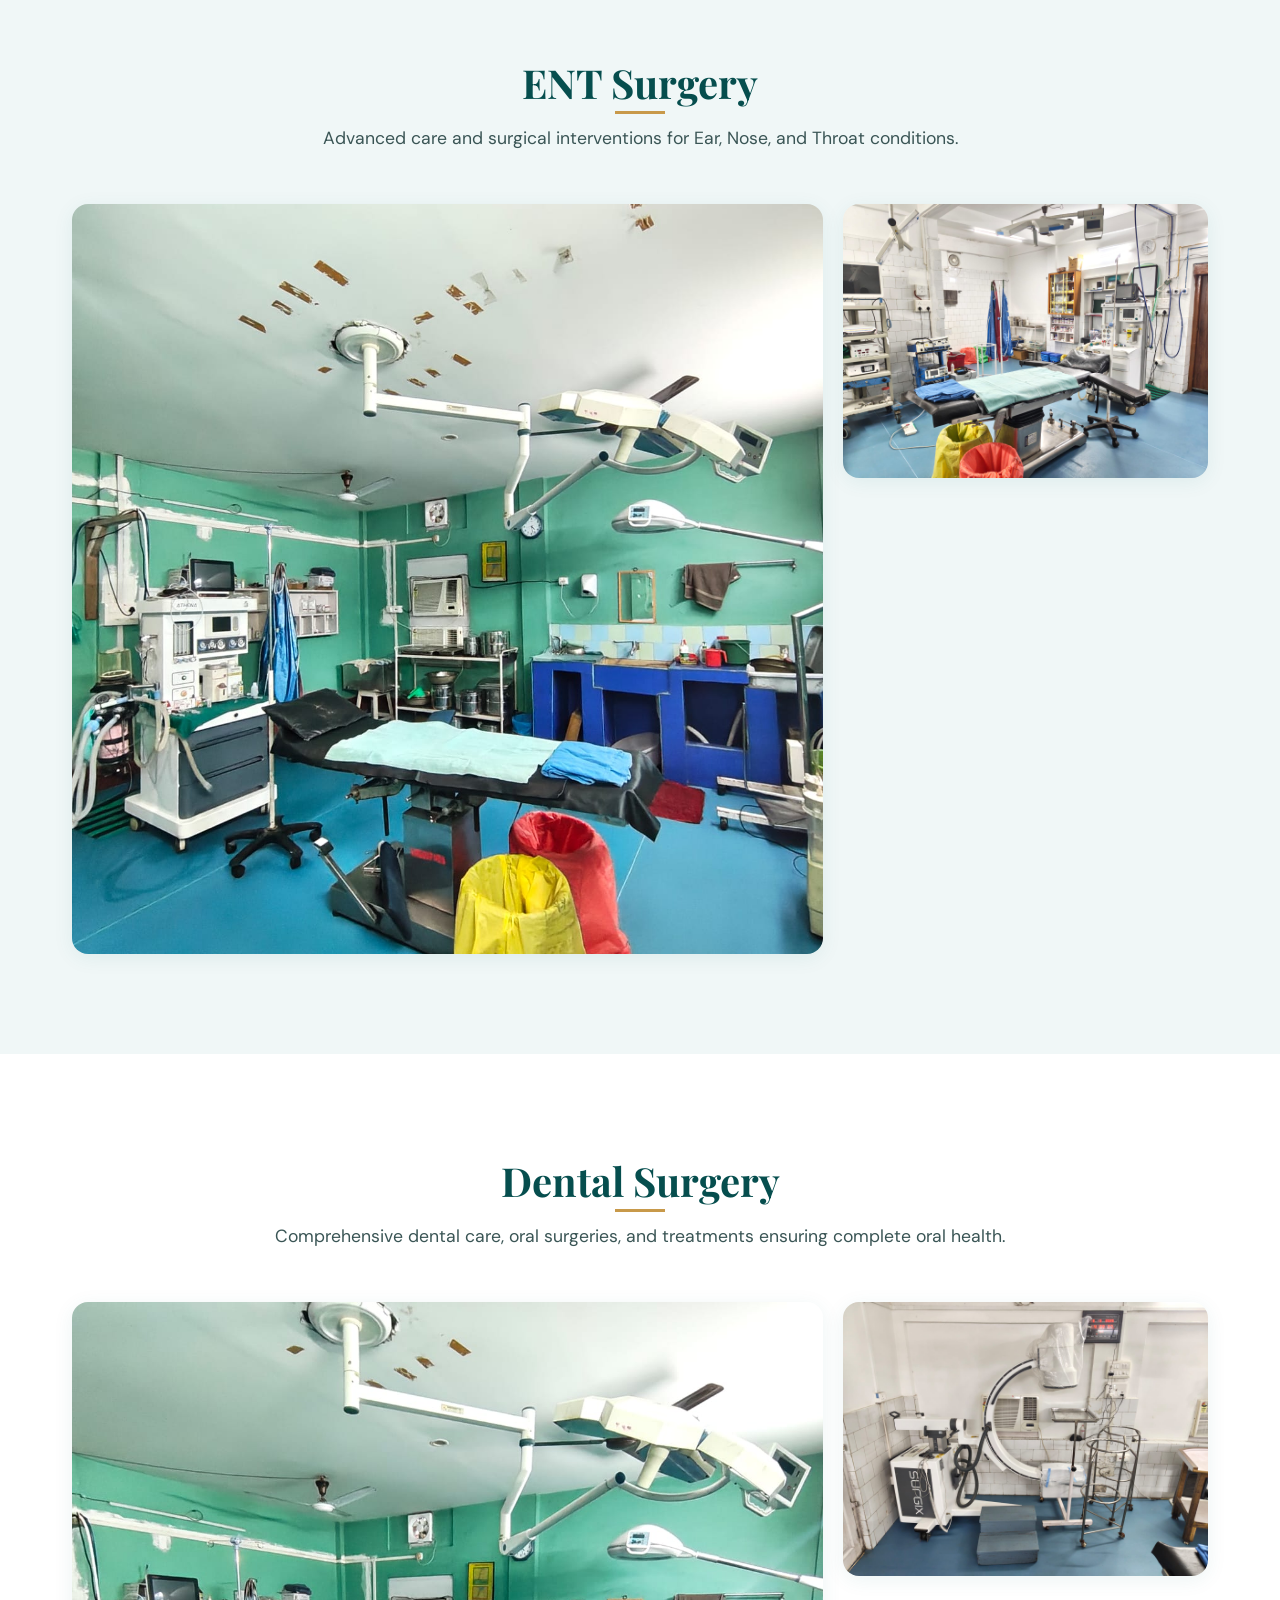
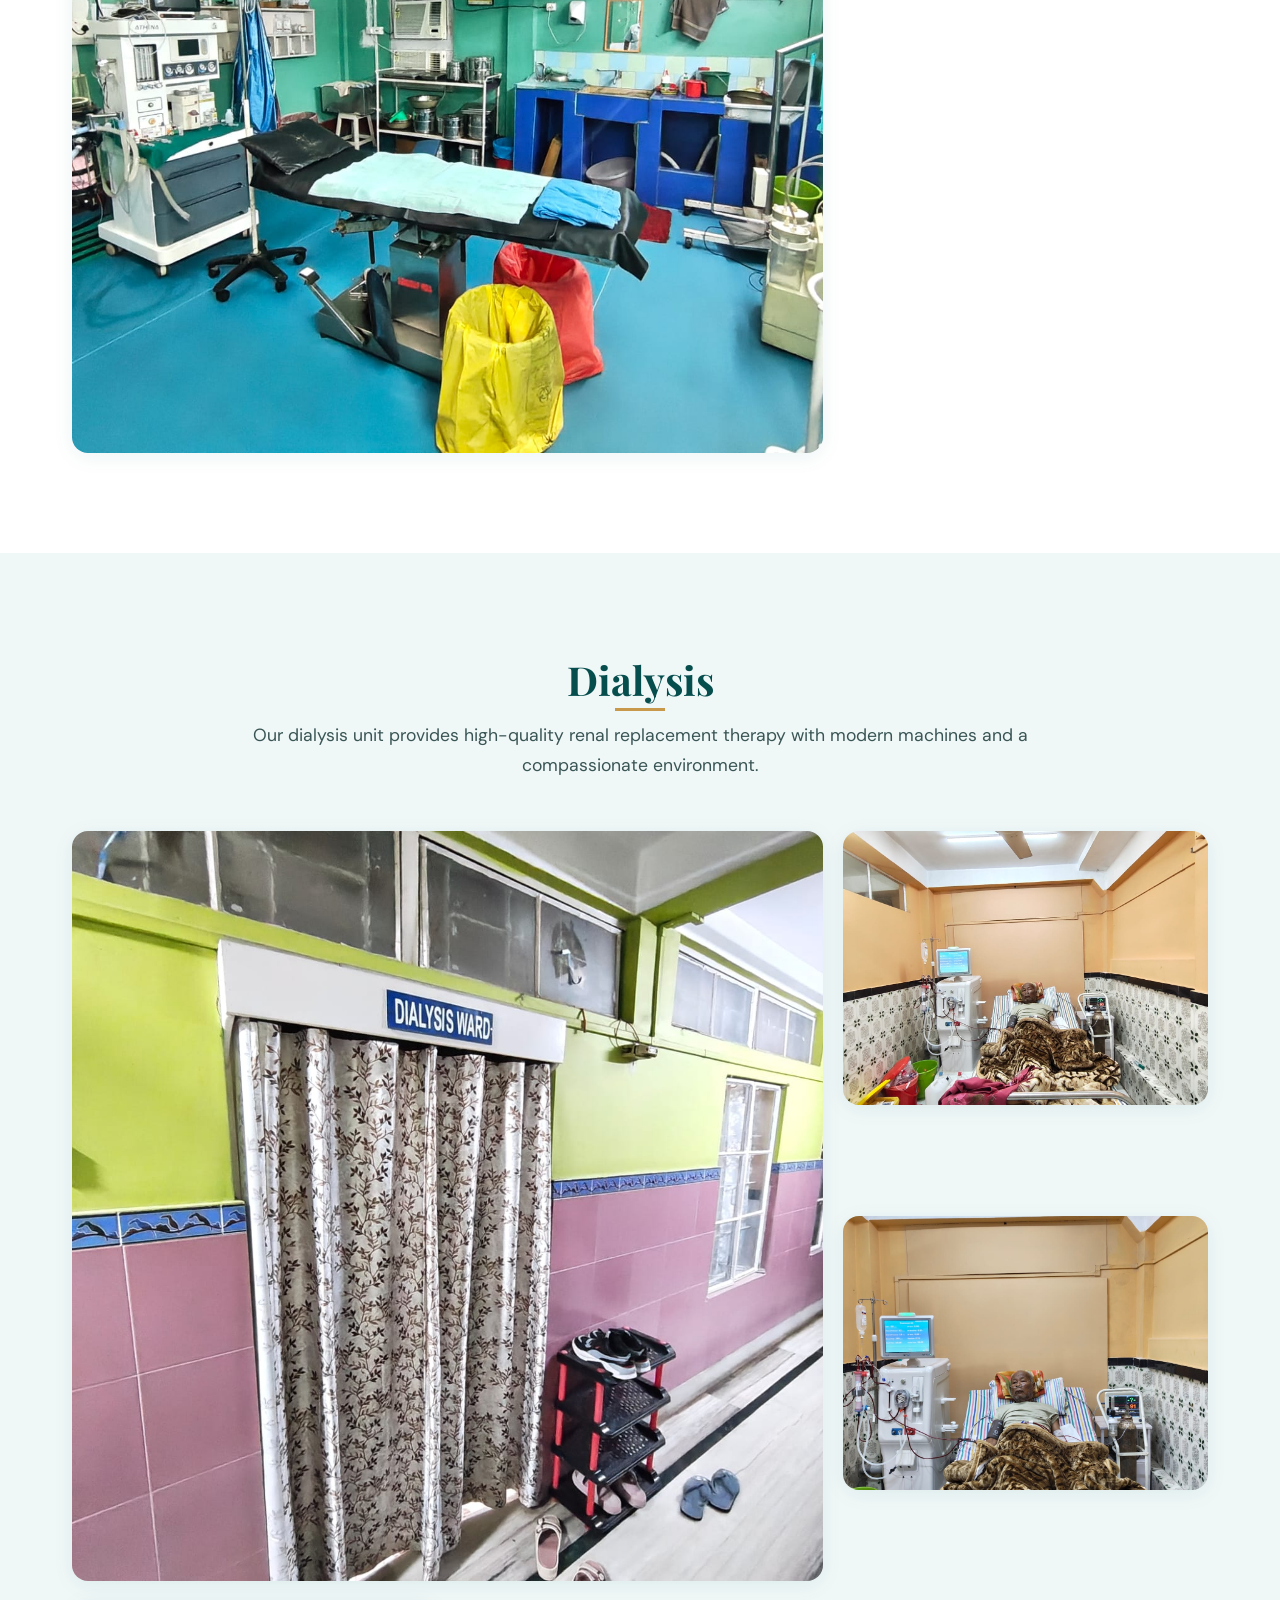
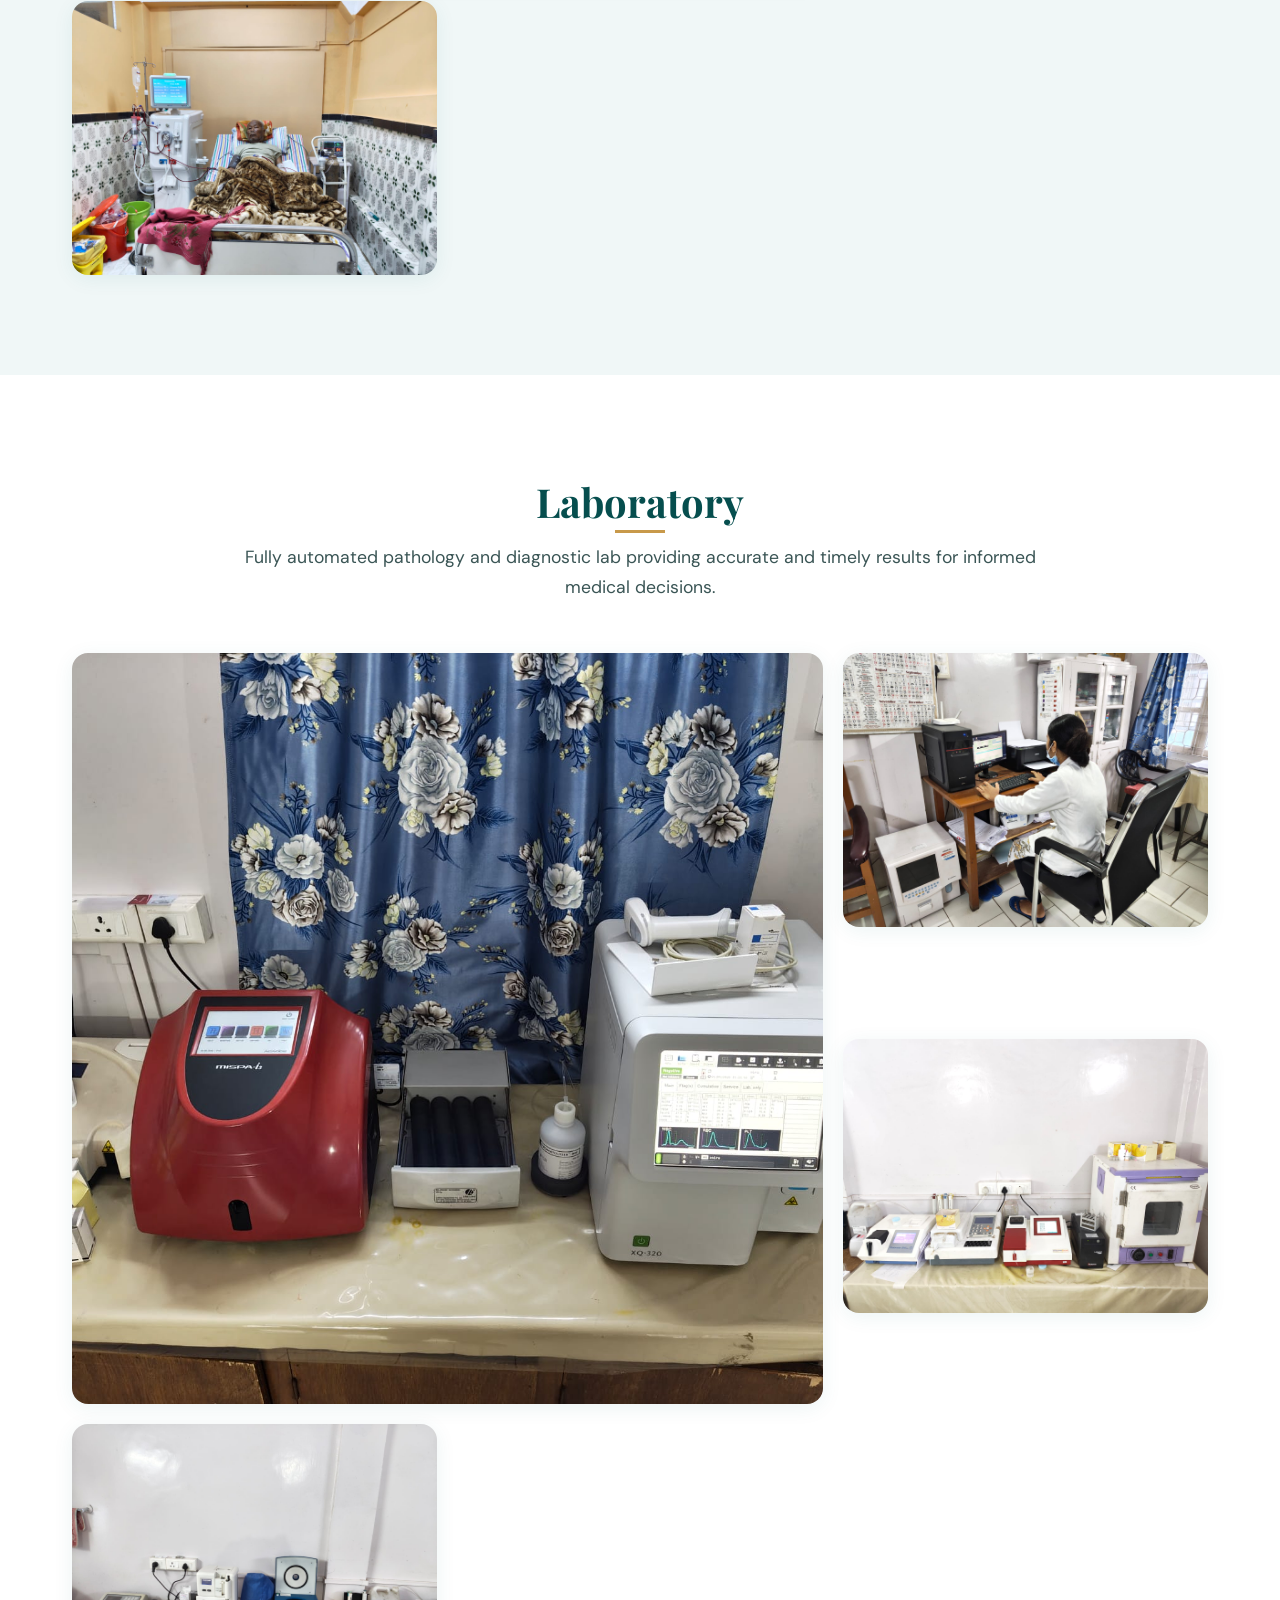
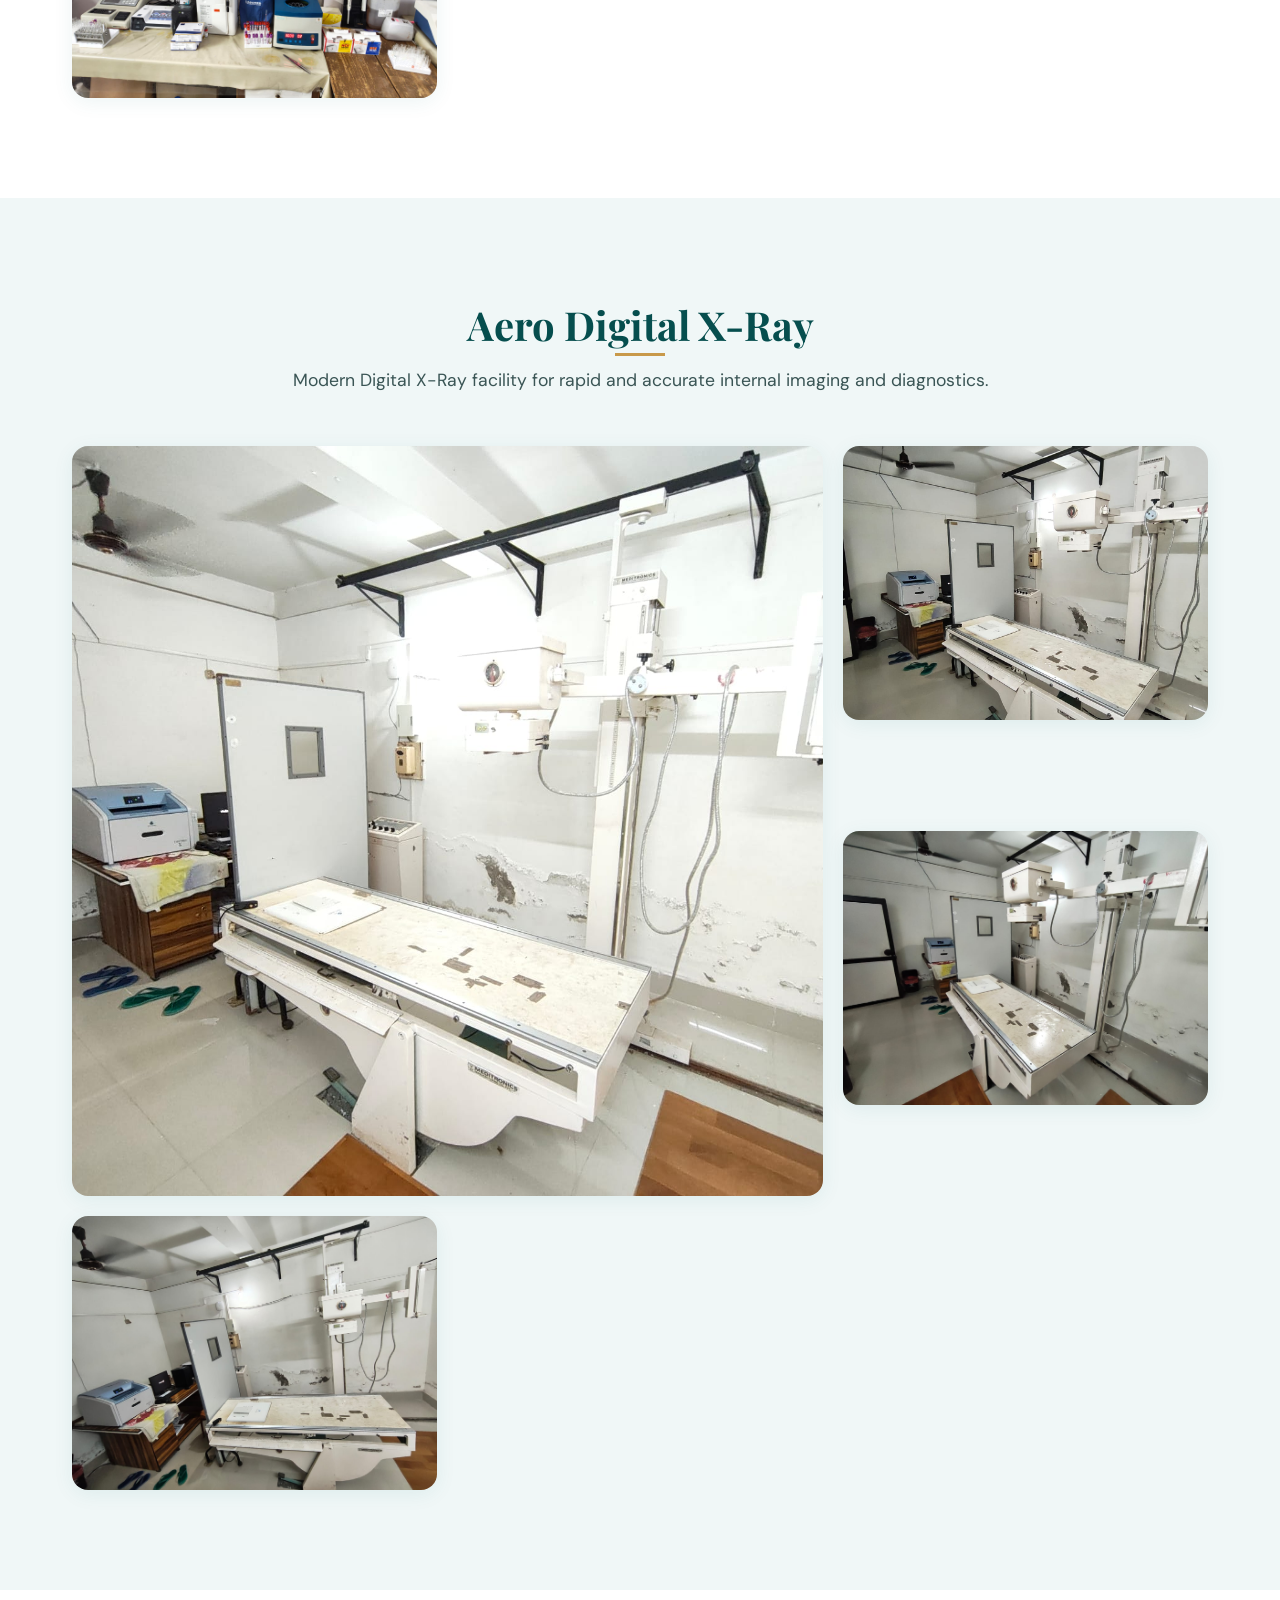
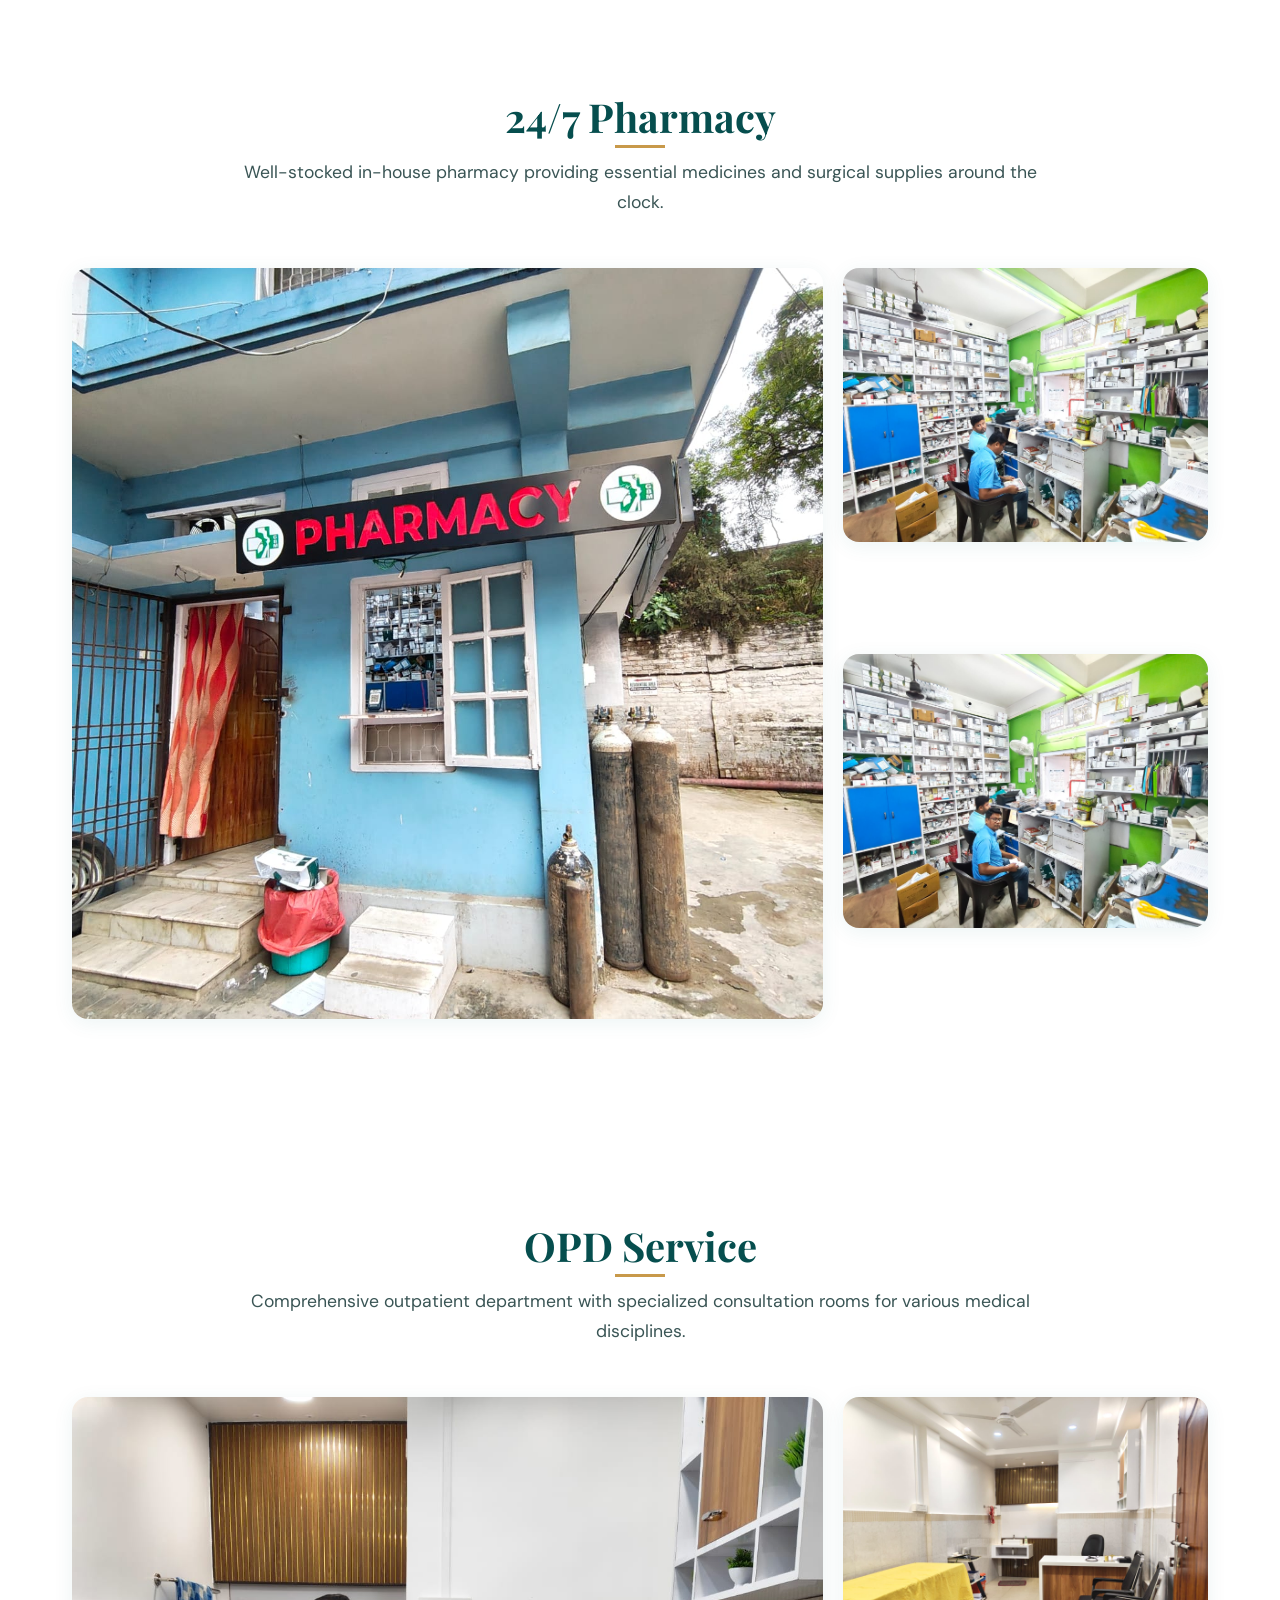
==== commit 61aea443: "sahan" ====
--- a/facilities.html
+++ b/facilities.html
@@ -81,7 +81,6 @@
         <a href="#pharmacy" class="cat-pill">Pharmacy</a>
         <a href="#opd" class="cat-pill">OPD Service</a>
         <a href="#ac-delux" class="cat-pill">AC Deluxe</a>
-        <a href="#ventilation" class="cat-pill">Ventilation</a>
       </div>
     </div>
   </div>
@@ -104,6 +103,14 @@
             <div class="gallery-item"><img src="images/ICU 4.jpeg" alt="ICU Ward"></div>
             <div class="gallery-item"><img src="images/ICU 5.jpeg" alt="ICU Care"></div>
             <div class="gallery-item"><img src="images/ICU 6.jpeg" alt="ICU Unit"></div>
+            <div class="gallery-item">
+              <h4 style="text-align: center; margin-bottom: 10px;">ICU Ventilator</h4>
+              <img src="images/ventilation 1.jpg" alt="ICU Ventilator">
+            </div>
+            <div class="gallery-item">
+              <h4 style="text-align: center; margin-bottom: 10px;">ICU Ventilator</h4>
+              <img src="images/ventilation 2.jpg" alt="ICU Ventilator">
+            </div>
           </div>
         </div>
       </div>
@@ -156,6 +163,14 @@
           <div class="gallery-grid">
             <div class="gallery-item large"><img src="images/baby room 1.jpeg" alt="Baby Room"></div>
             <div class="gallery-item"><img src="images/babyroom 2.jpeg" alt="Baby Care"></div>
+            <div class="gallery-item">
+              <h4 style="text-align: center; margin-bottom: 10px;">Picu Nicu ventilator</h4>
+              <img src="images/ventilation 3.jpg" alt="Picu Nicu ventilator">
+            </div>
+            <div class="gallery-item">
+              <h4 style="text-align: center; margin-bottom: 10px;">Picu Nicu ventilator</h4>
+              <img src="images/ventilation 4.jpg" alt="Picu Nicu ventilator">
+            </div>
           </div>
         </div>
       </div>
@@ -295,9 +310,6 @@
             <div class="gallery-item"><img src="images/opd 2.jpeg" alt="OPD Consultation"></div>
             <div class="gallery-item"><img src="images/opd 3.jpeg" alt="OPD Room"></div>
             <div class="gallery-item"><img src="images/opd 4.jpeg" alt="OPD Facility"></div>
-            <div class="gallery-item"><img src="doctor_img/Dr. Rakesh Ba.jpg" alt="Dr. Rakesh Ba"></div>
-            <div class="gallery-item"><img src="doctor_img/Dr kabita uzir.jpg" alt="Dr Kabita Uzir"></div>
-            <div class="gallery-item"><img src="doctor_img/Dr k neog.jpg" alt="Dr K Neog"></div>
           </div>
         </div>
       </div>
@@ -321,35 +333,6 @@
       </div>
     </section>
 
-    <!-- VENTILATION SECTION -->
-    <section id="ventilation" class="fac-section">
-      <div class="container">
-        <div class="fac-info reveal-up">
-          <h2>Ventilation</h2>
-          <p>Advanced respiratory support including ICU and PICU/NICU ventilators for critical care.</p>
-        </div>
-        <div class="fac-gallery reveal-up">
-          <div class="gallery-grid">
-            <div class="gallery-item large">
-              <h4 style="text-align: center; margin-bottom: 10px;">ICU Ventilator</h4>
-              <img src="images/ventilation 1.jpg" alt="ICU Ventilator">
-            </div>
-            <div class="gallery-item">
-              <h4 style="text-align: center; margin-bottom: 10px;">ICU Ventilator</h4>
-              <img src="images/ventilation 2.jpg" alt="ICU Ventilator">
-            </div>
-            <div class="gallery-item">
-              <h4 style="text-align: center; margin-bottom: 10px;">Picu Nicu ventilator</h4>
-              <img src="images/ventilation 3.jpg" alt="Picu Nicu ventilator">
-            </div>
-            <div class="gallery-item">
-              <h4 style="text-align: center; margin-bottom: 10px;">Picu Nicu ventilator</h4>
-              <img src="images/ventilation 4.jpg" alt="Picu Nicu ventilator">
-            </div>
-          </div>
-        </div>
-      </div>
-    </section>
 
   </main>
 
--- a/style.css
+++ b/style.css
@@ -1616,6 +1616,10 @@
   text-align: center;
 }
 
+.facilities-page .page-header {
+  background: linear-gradient(135deg, var(--teal-dark), var(--dark));
+}
+
 .page-header .section-label {
   background: rgba(255, 255, 255, 0.1);
   color: var(--gold);
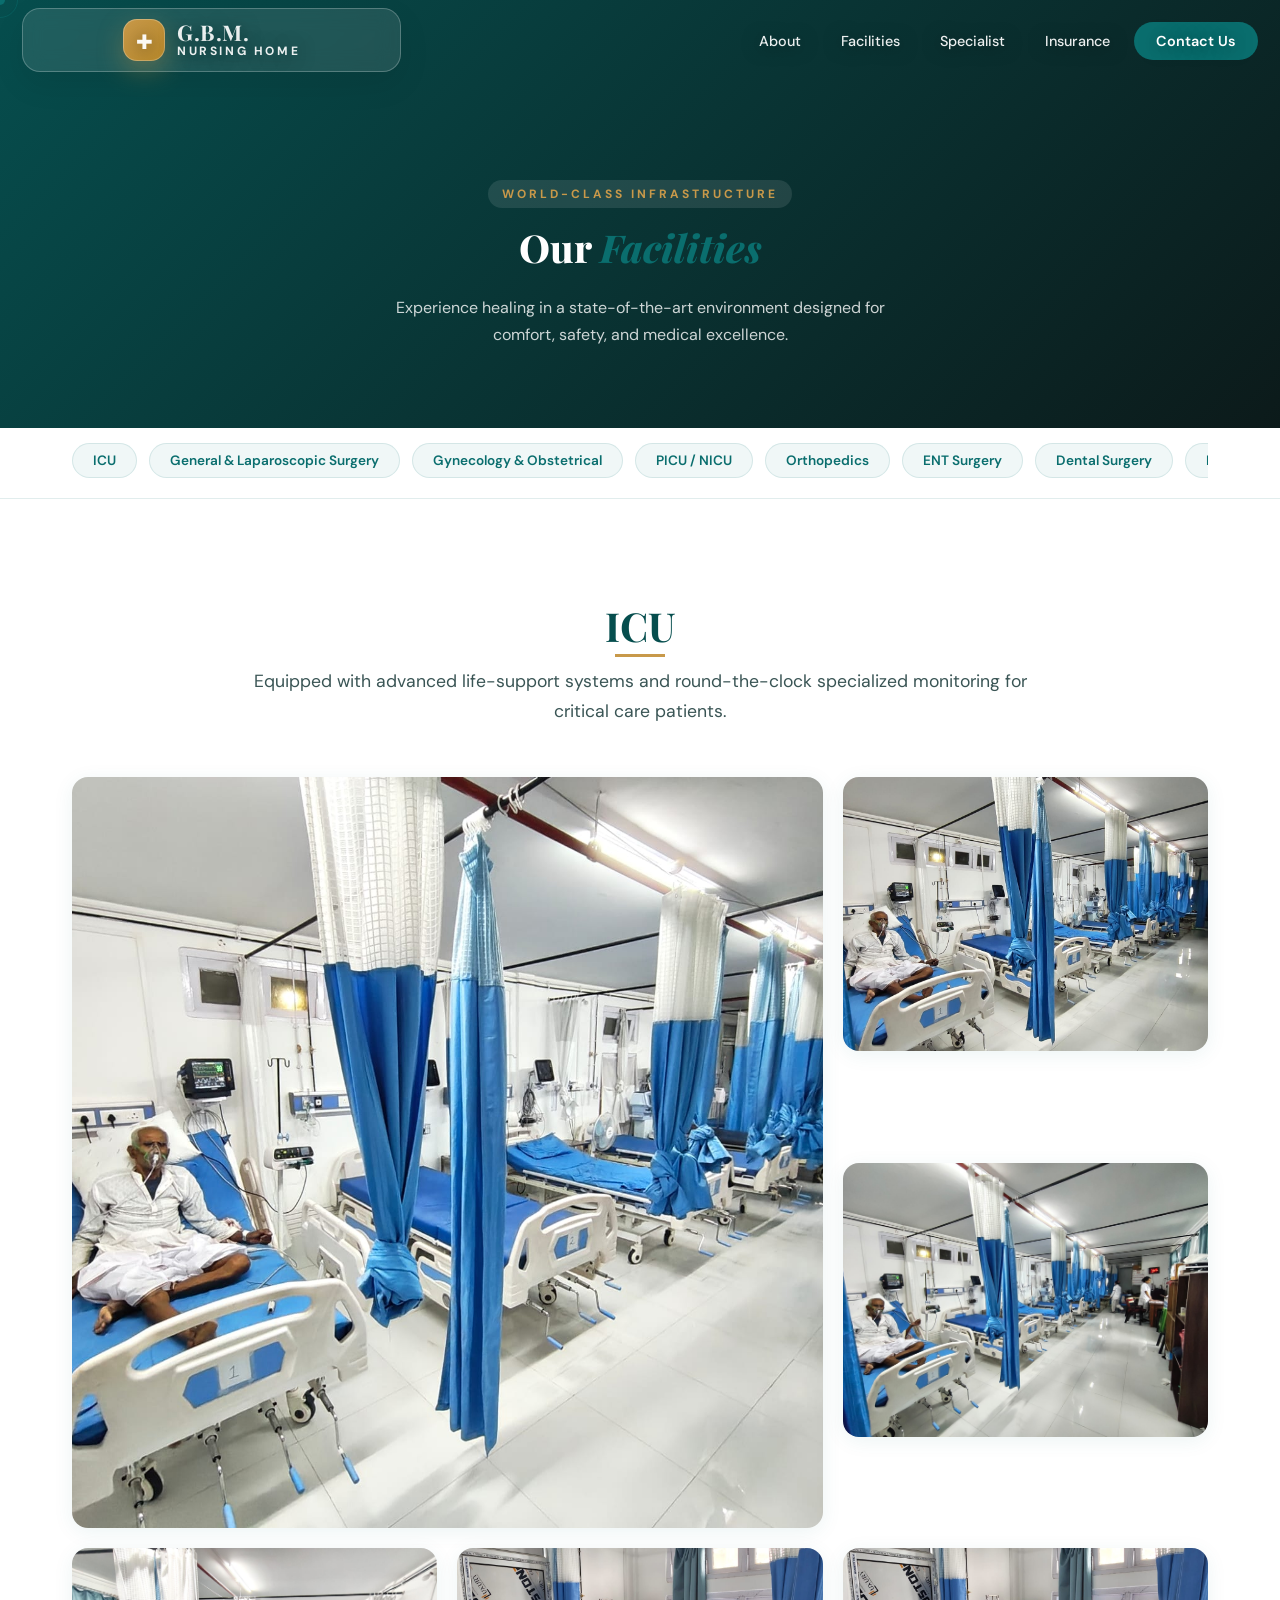
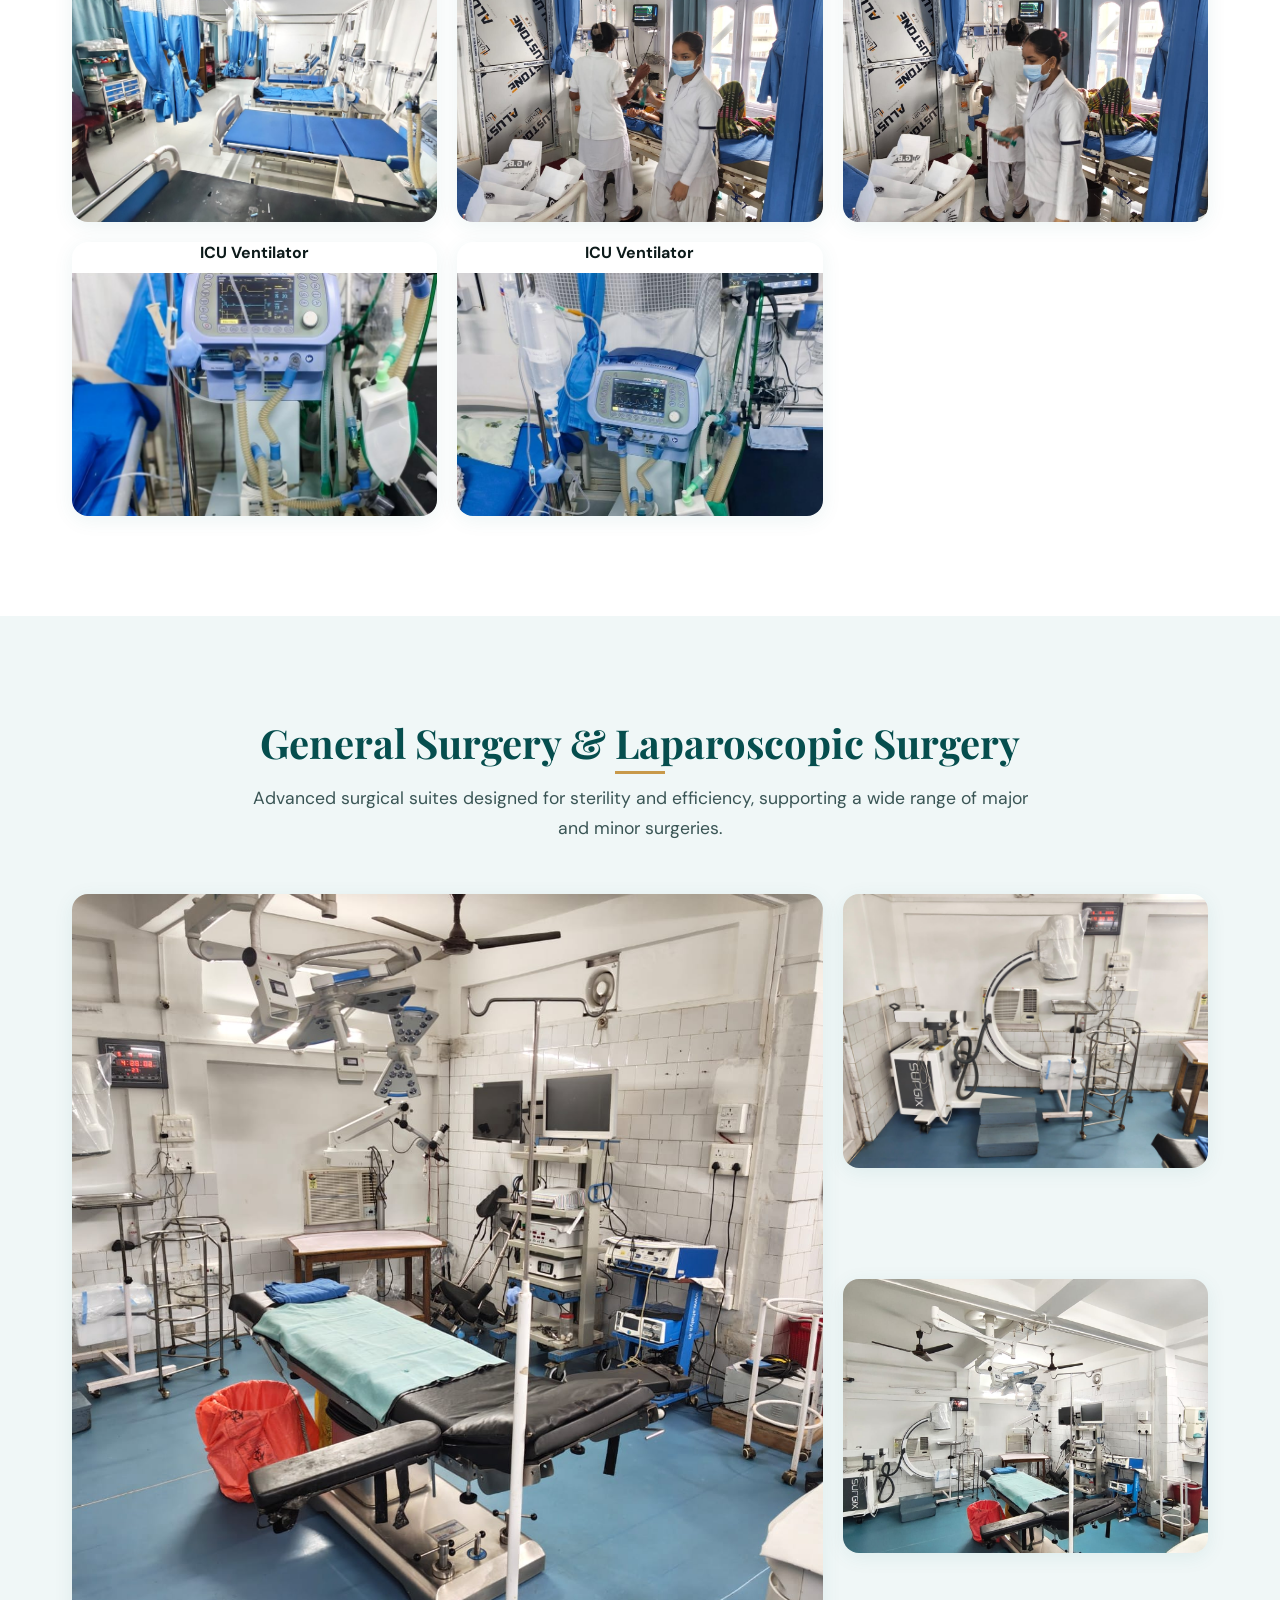
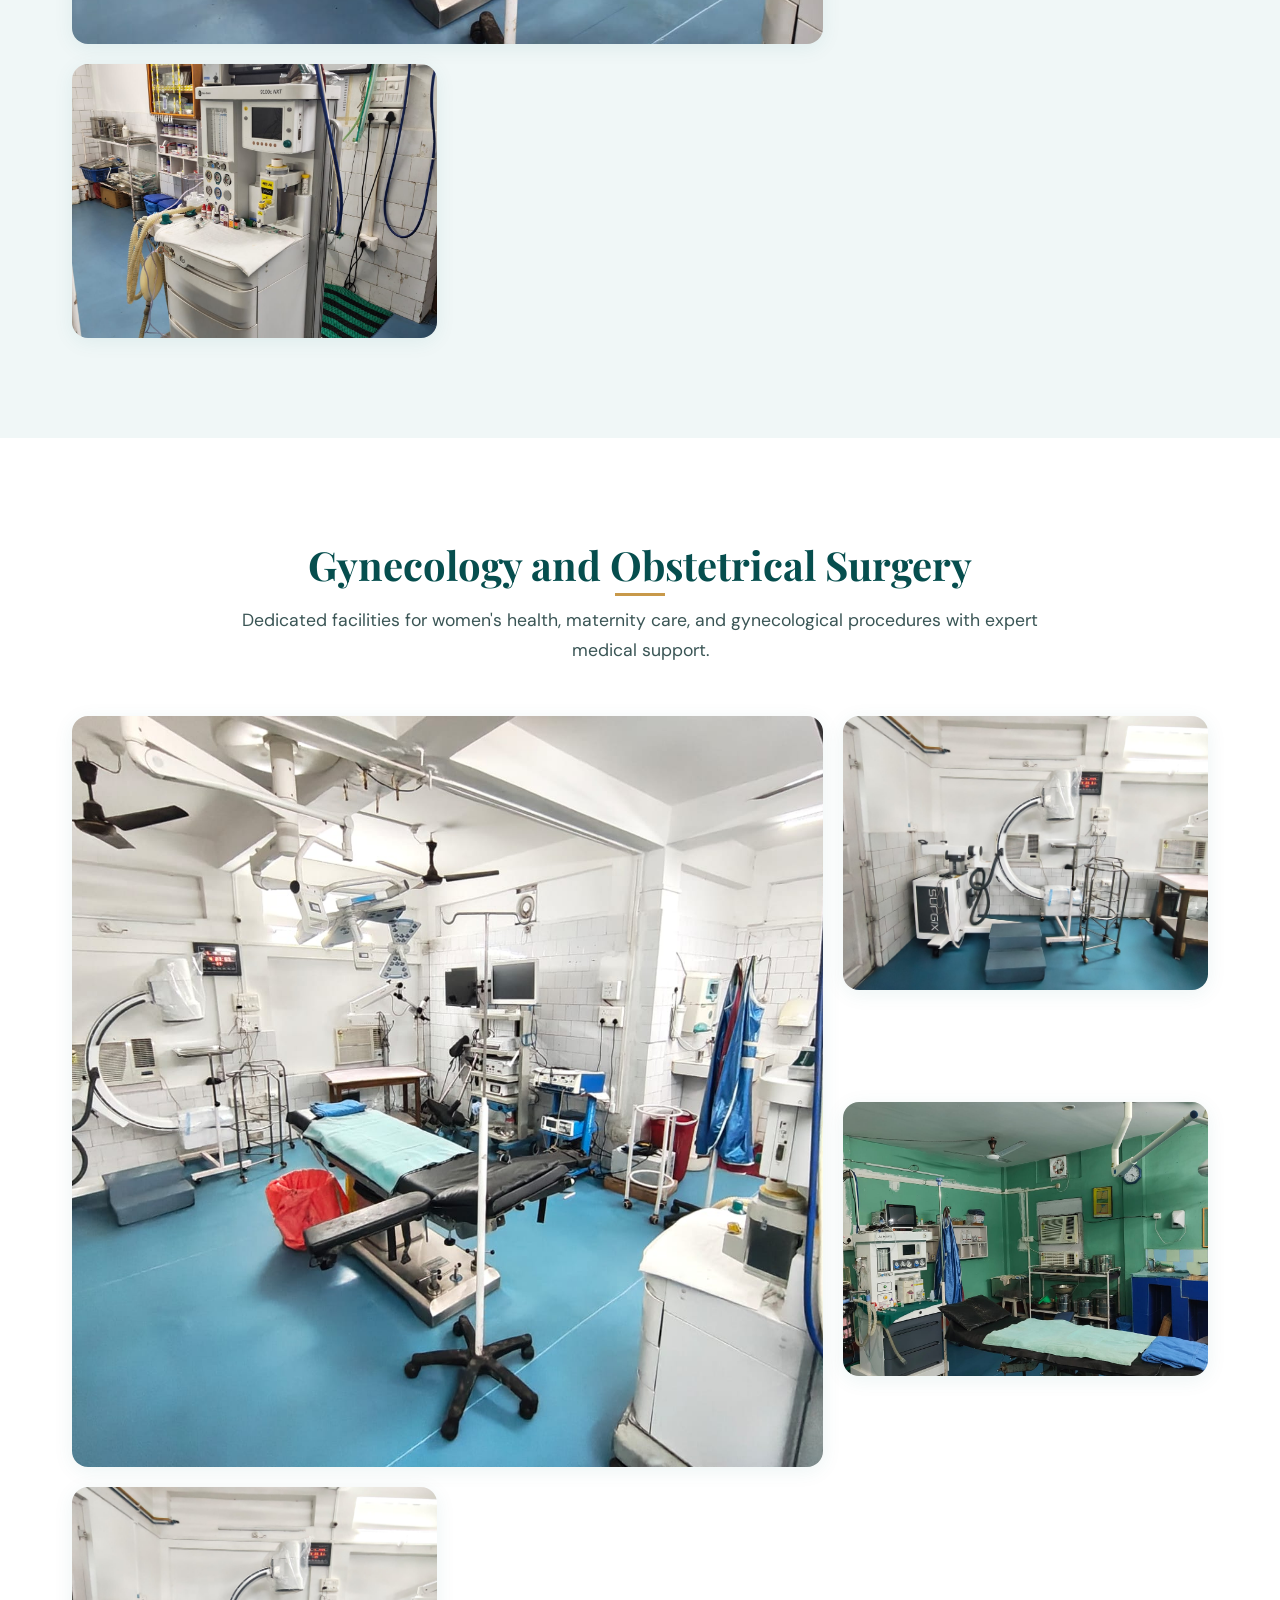
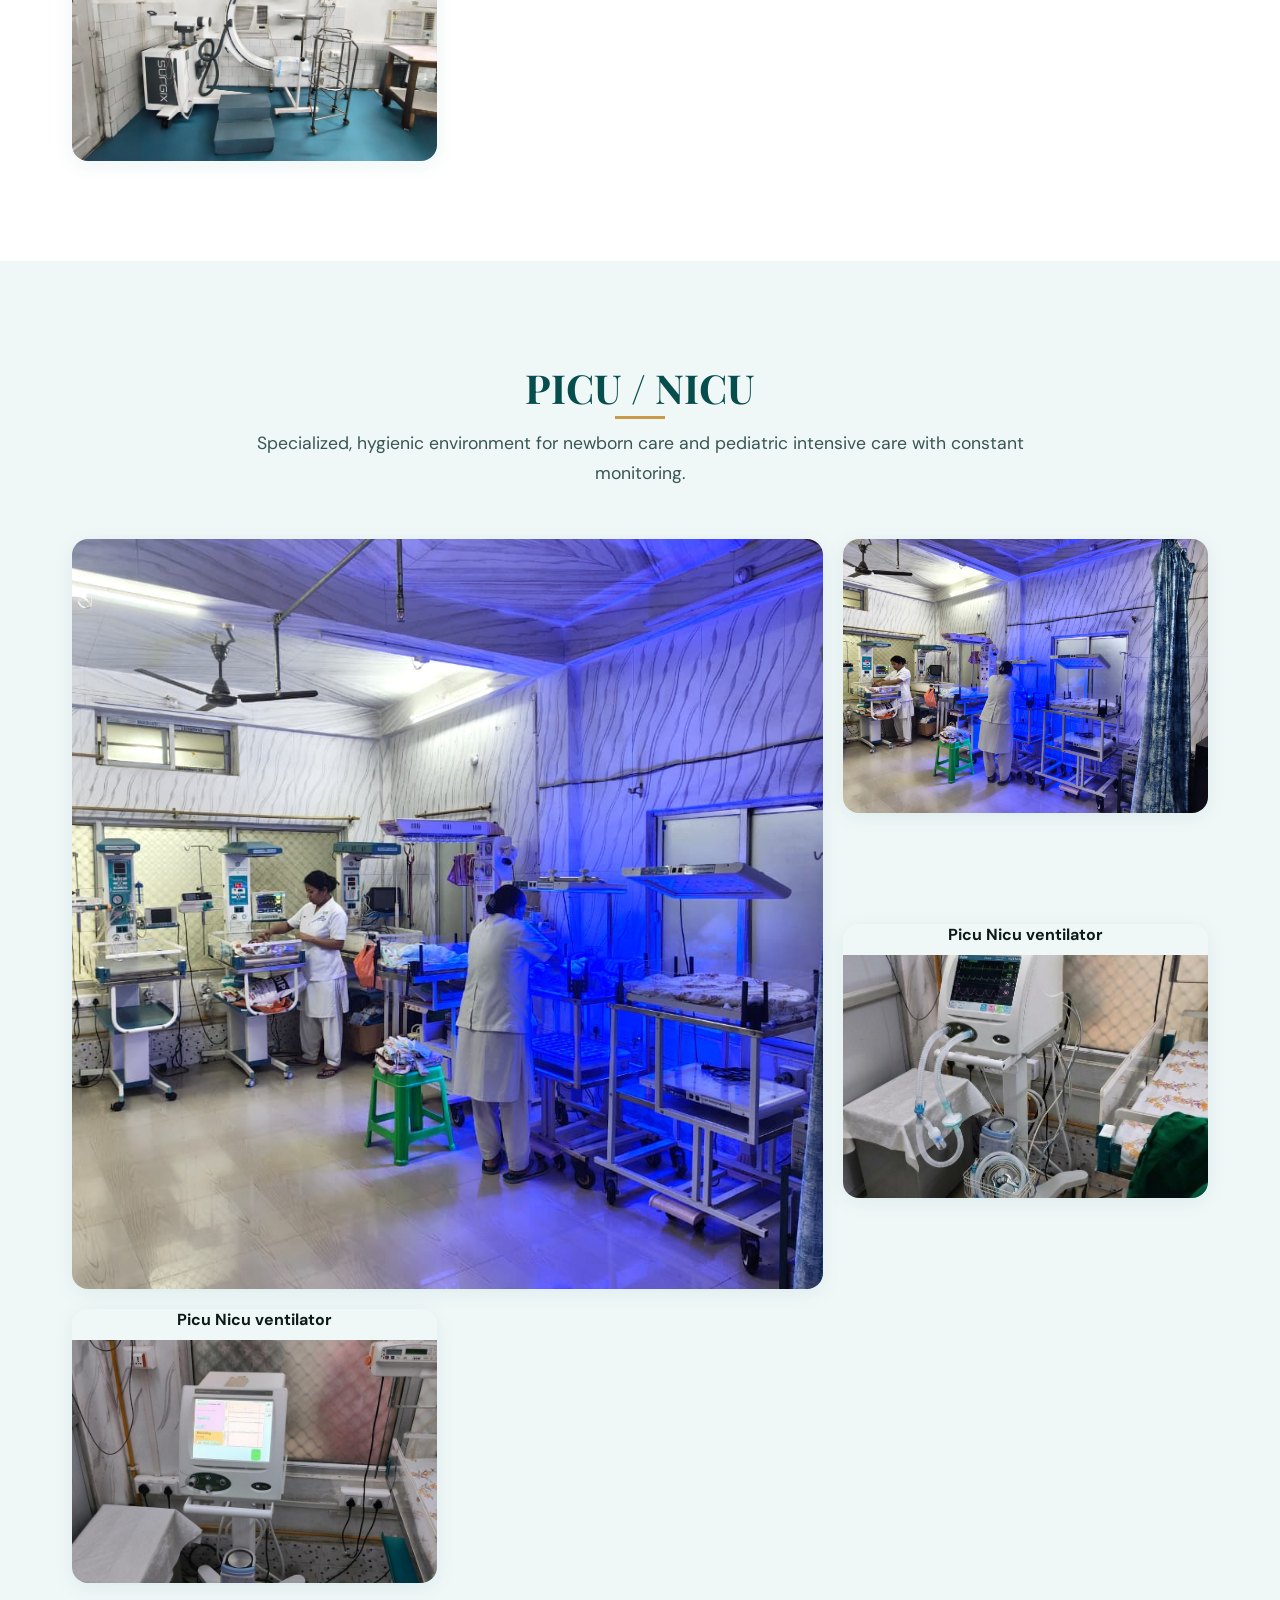
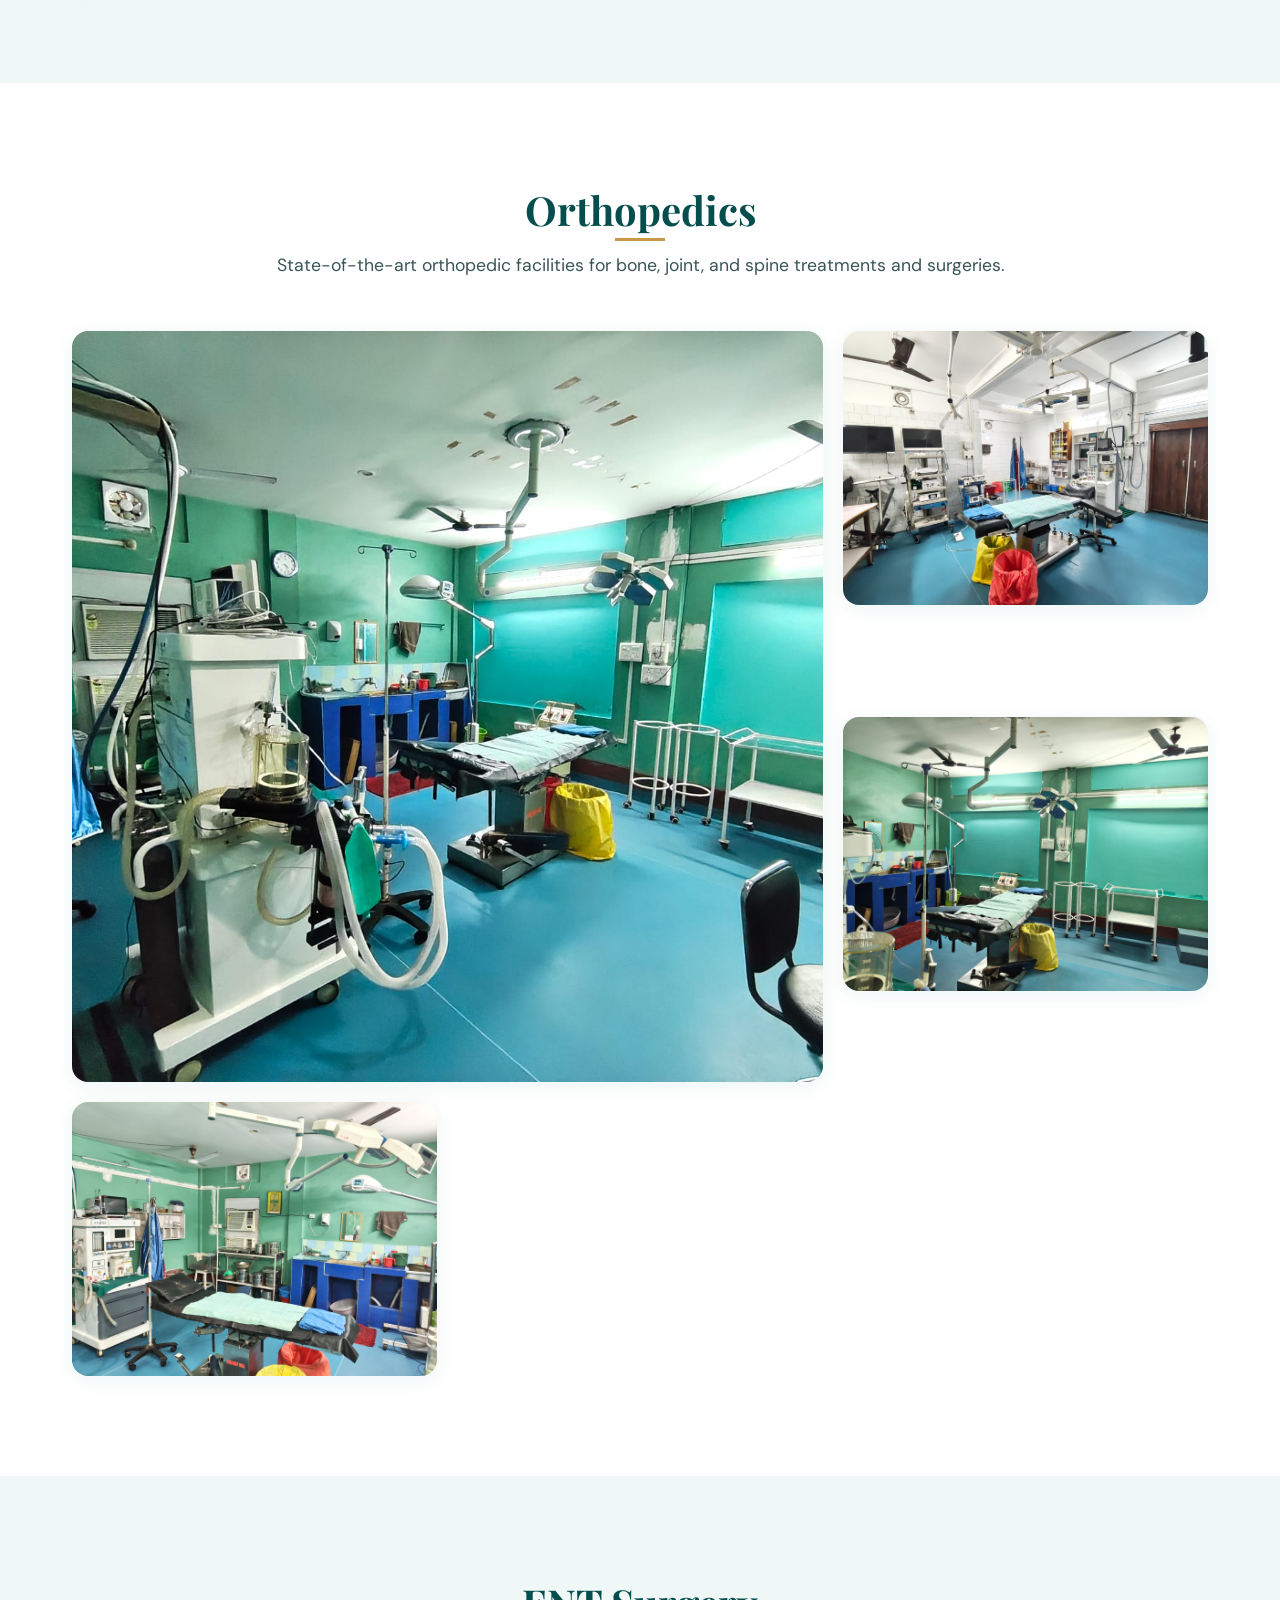
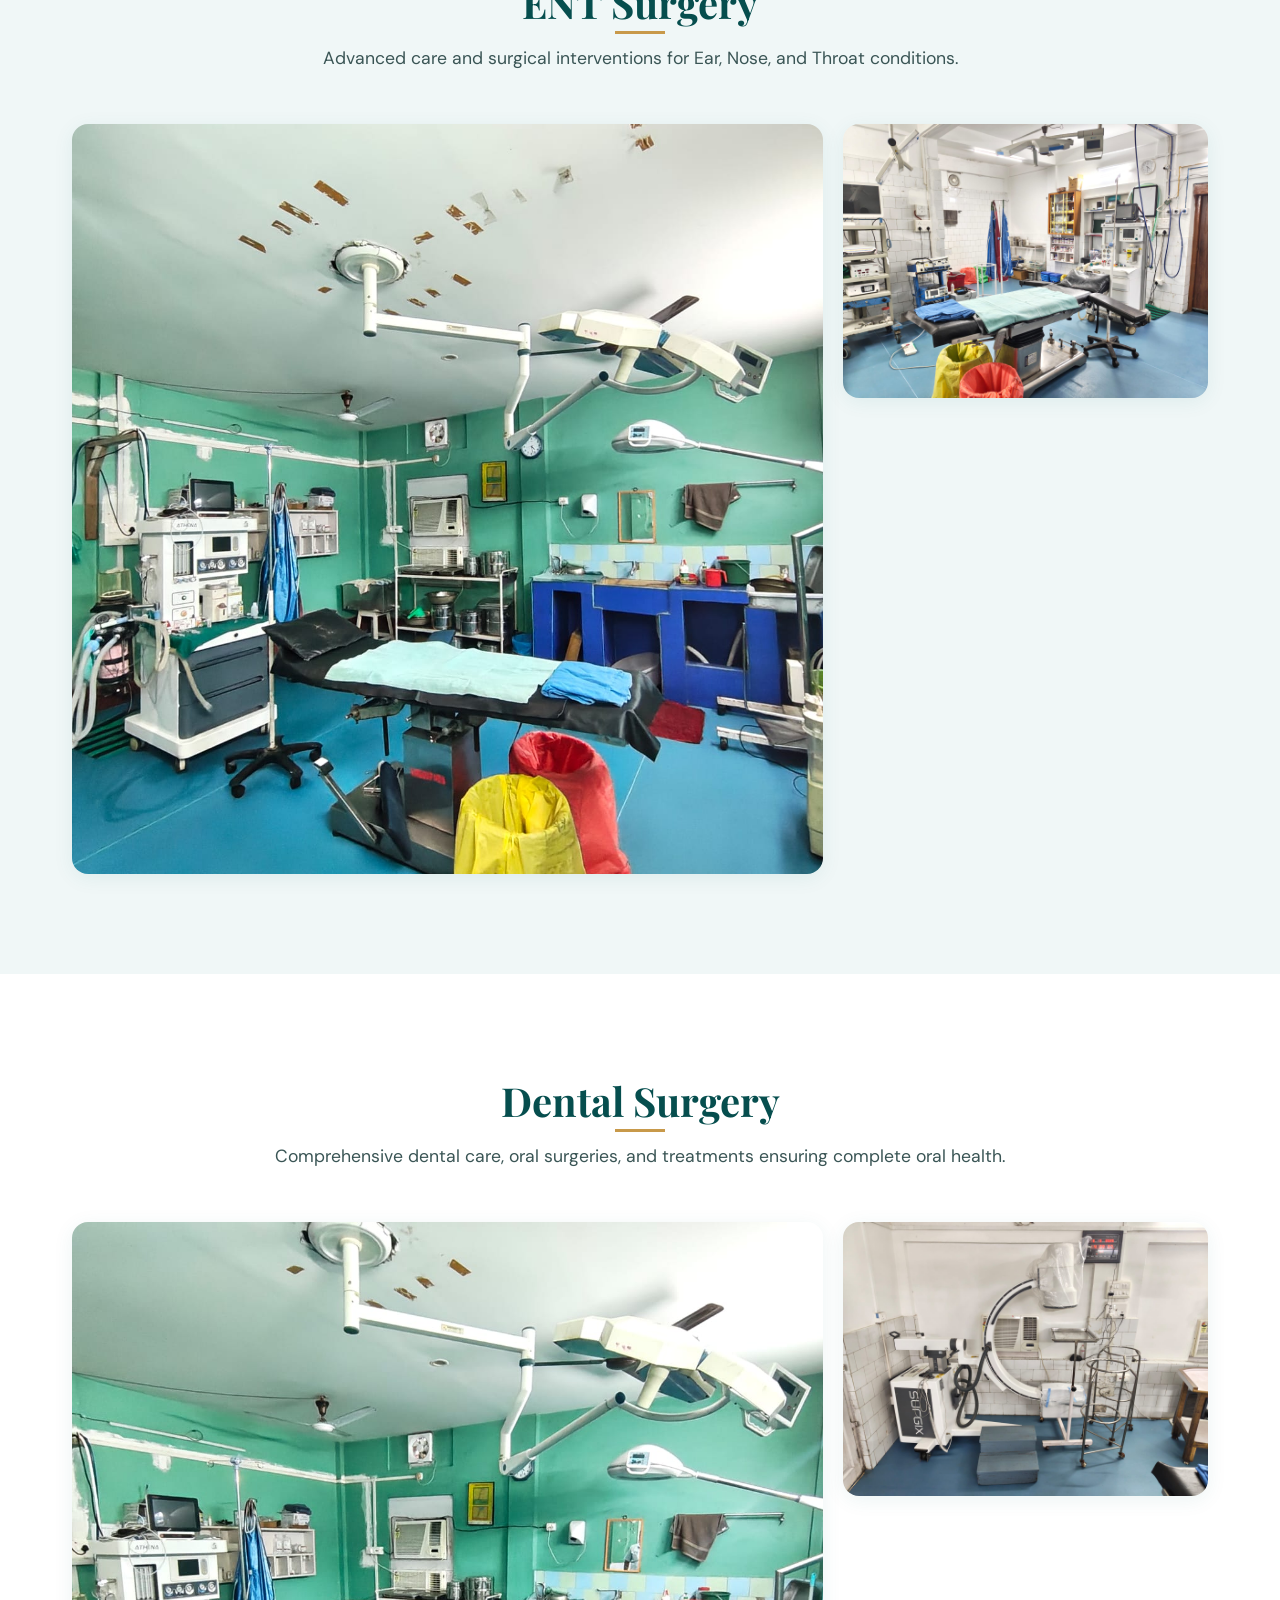
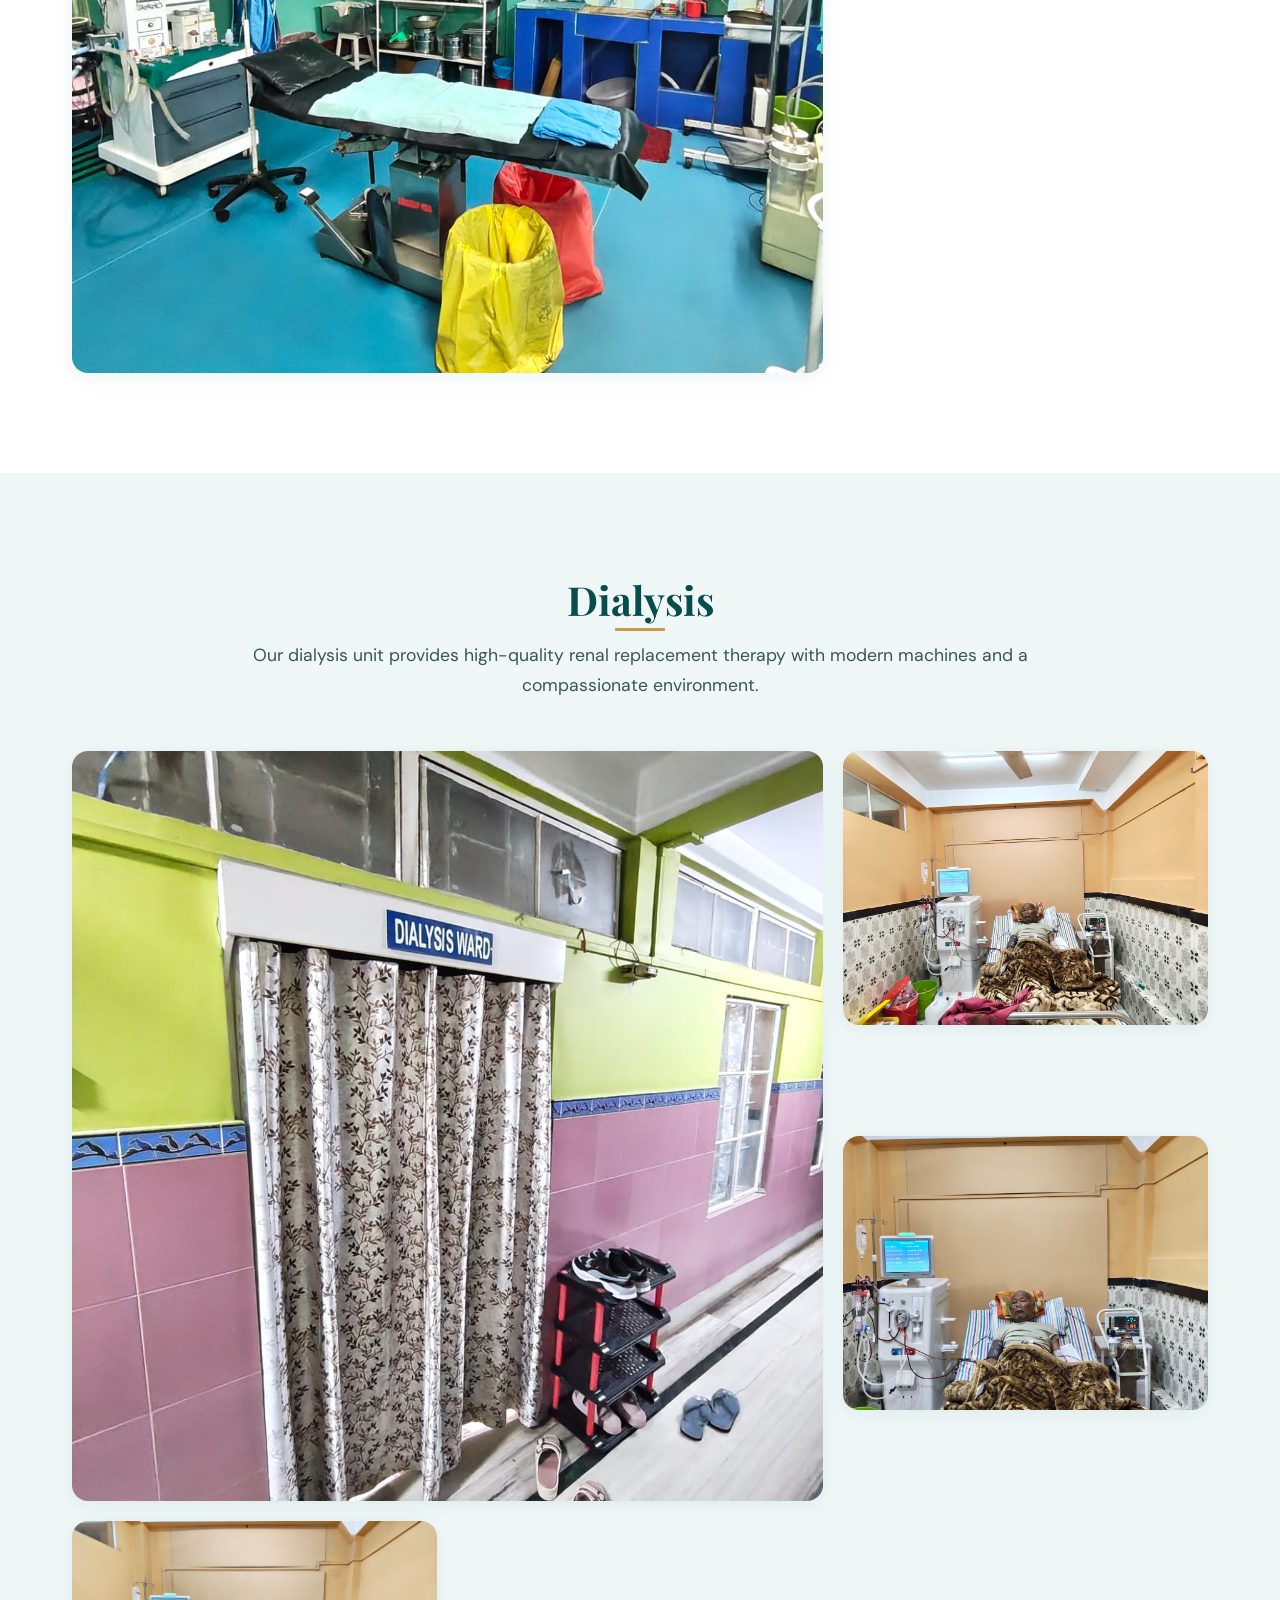
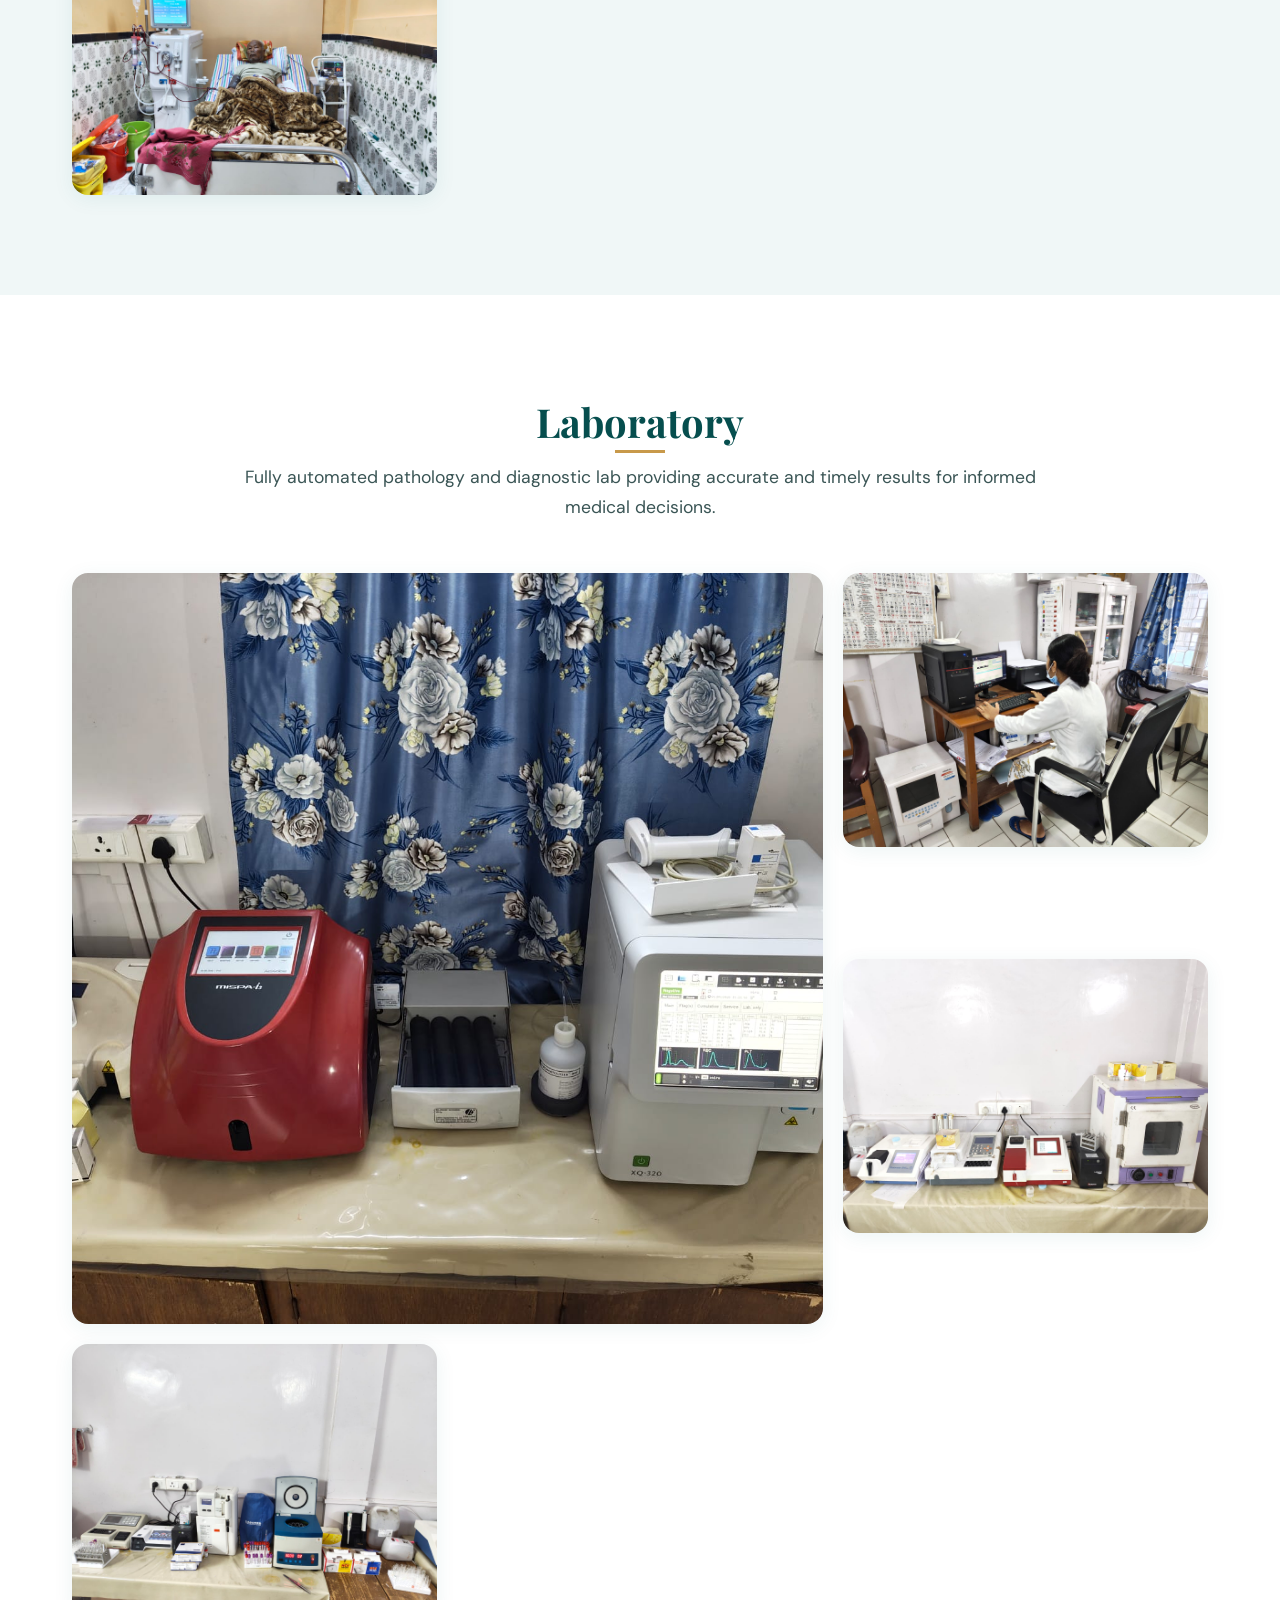
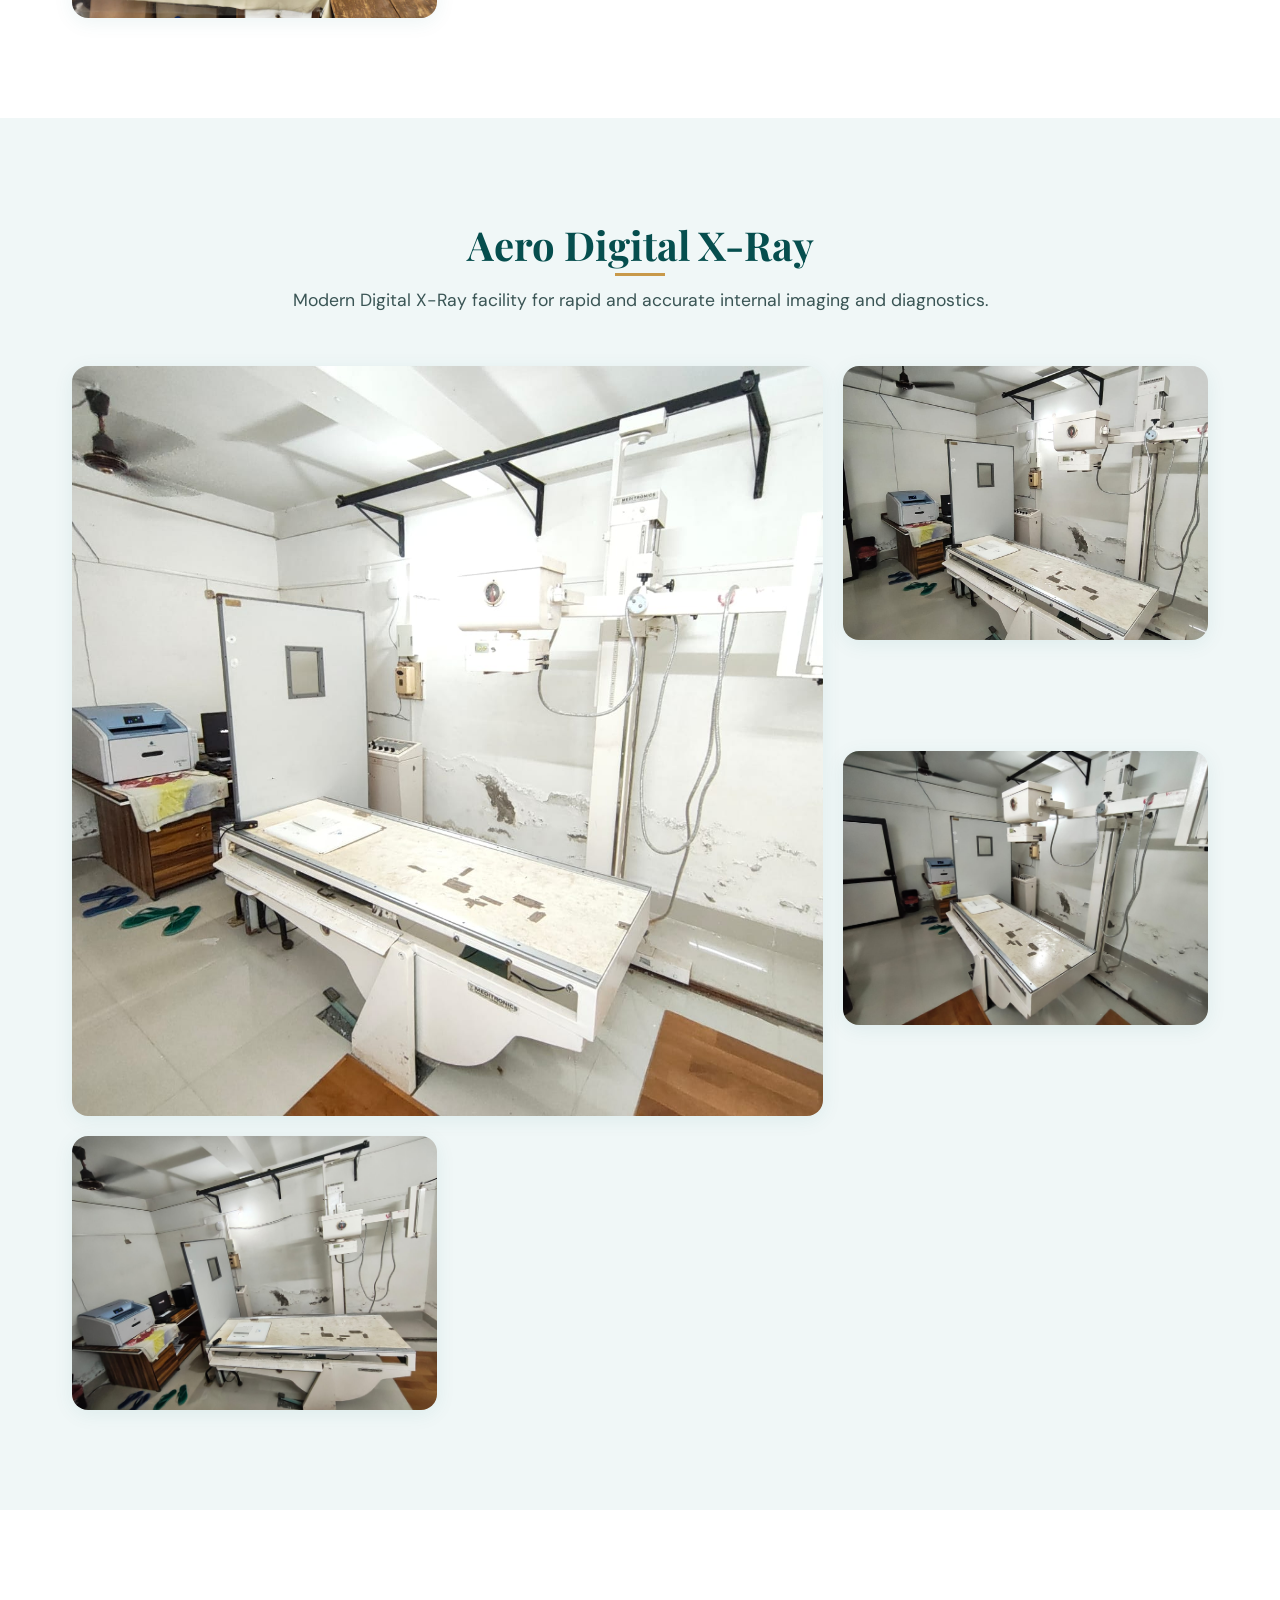
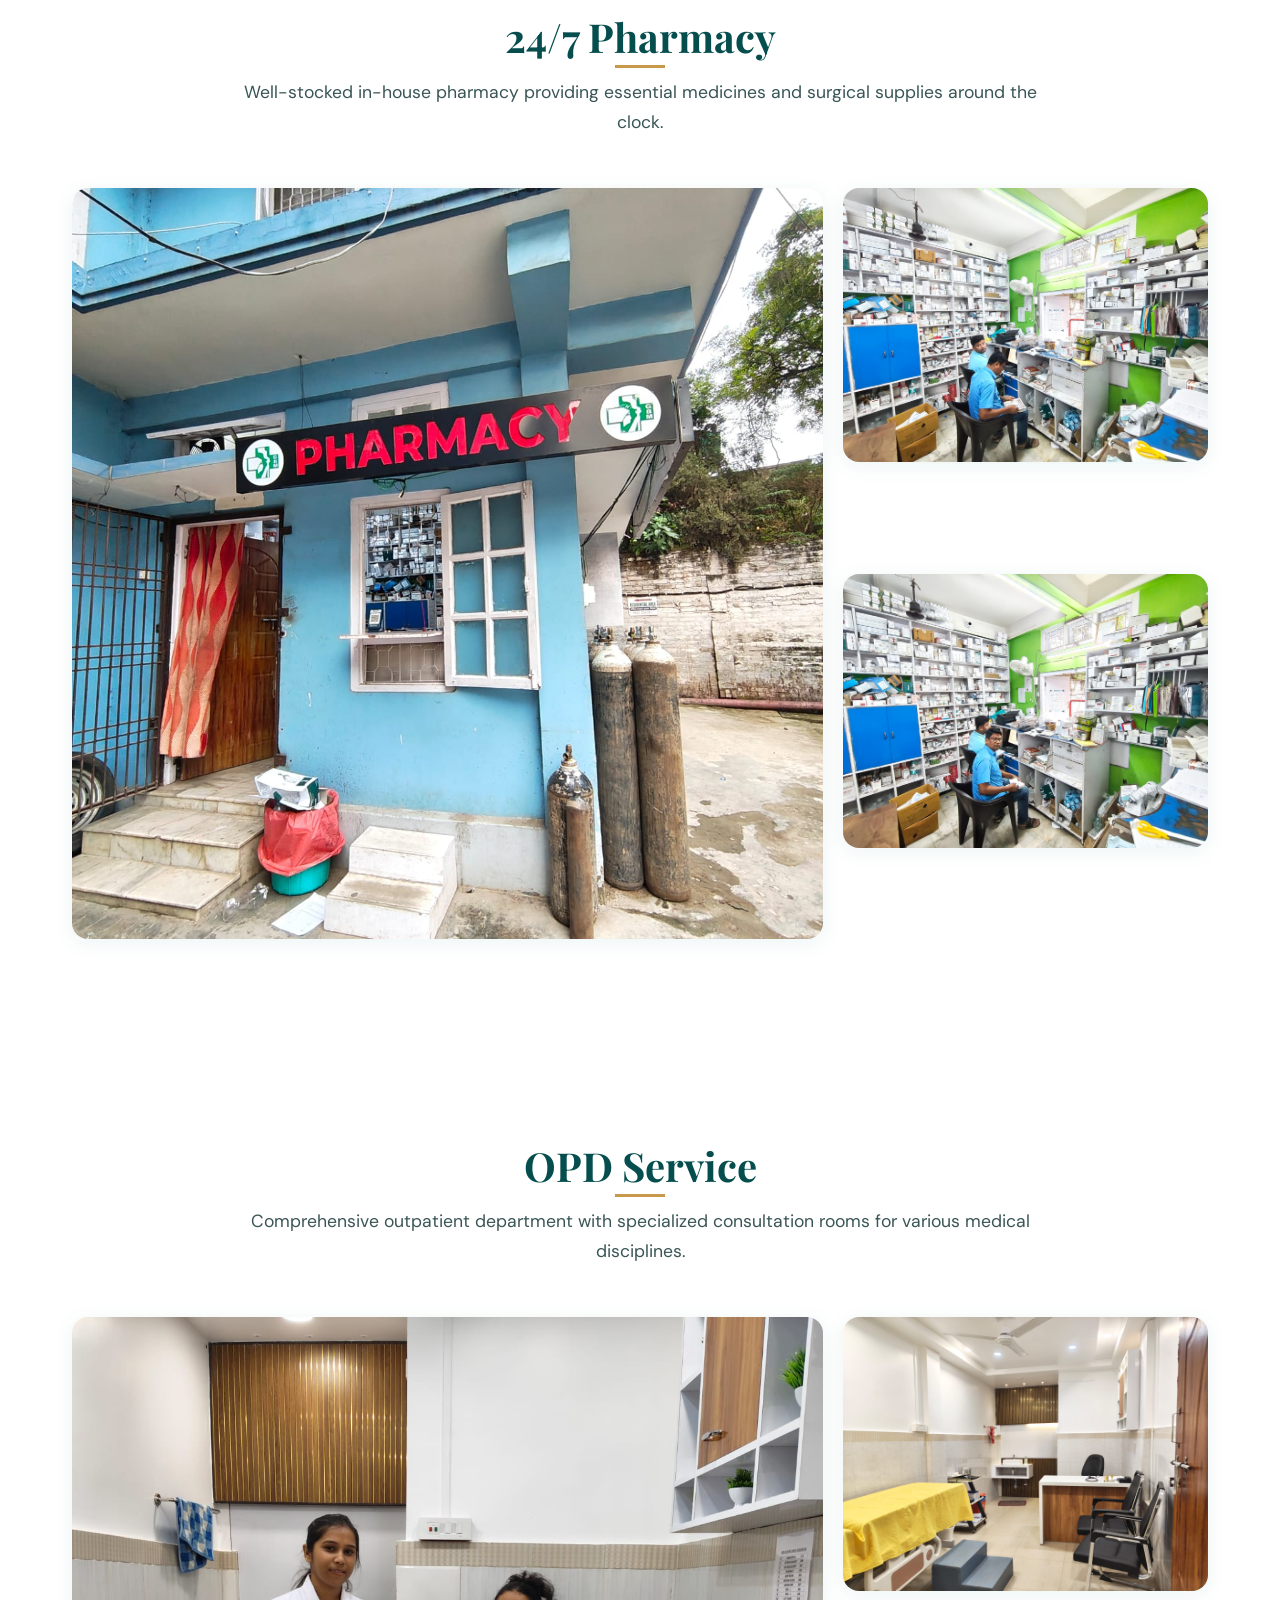
==== commit cb3980cf: "sahan" ====
--- a/facilities.html
+++ b/facilities.html
@@ -36,7 +36,7 @@
       <ul class="nav-links">
         <li><a href="index.html#about">About</a></li>
         <li><a href="facilities.html" class="active">Facilities</a></li>
-        <li><a href="specialties.html">Specialities</a></li>
+        <li><a href="specialist.html">Specialist</a></li>
         <li><a href="index.html#insurance">Insurance</a></li>
         <li><a href="index.html#contact" class="nav-cta">Contact Us</a></li>
       </ul>
@@ -47,7 +47,7 @@
     <div class="mobile-menu" id="mobileMenu">
       <a href="index.html#about">About</a>
       <a href="facilities.html">Facilities</a>
-      <a href="specialties.html">Specialities</a>
+      <a href="specialist.html">Specialist</a>
       <a href="index.html#insurance">Insurance</a>
       <a href="index.html#contact">Contact Us</a>
     </div>
@@ -376,7 +376,7 @@
           <a href="index.html">Home</a>
           <a href="index.html#about">About Us</a>
           <a href="facilities.html">Facilities</a>
-          <a href="index.html#specialities">Specialities</a>
+          <a href="index.html#specialities">Specialist</a>
           <a href="index.html#contact">Contact</a>
         </div>
         <div class="footer-links-col">
--- a/style.css
+++ b/style.css
@@ -421,7 +421,6 @@
   z-index: 0;
 }
 
-#navbar,
 #hero {
   position: relative;
   z-index: 1;
@@ -1882,7 +1881,7 @@
 
 .specialties-hero {
   padding: 160px 0 100px;
-  background: linear-gradient(135deg, var(--teal-dark) 0%, var(--teal) 100%);
+  background: linear-gradient(135deg, rgba(6, 78, 78, 0.85) 0%, rgba(10, 110, 110, 0.85) 100%), url('images/specialist.png') center/cover no-repeat;
   color: white;
   text-align: center;
   position: relative;
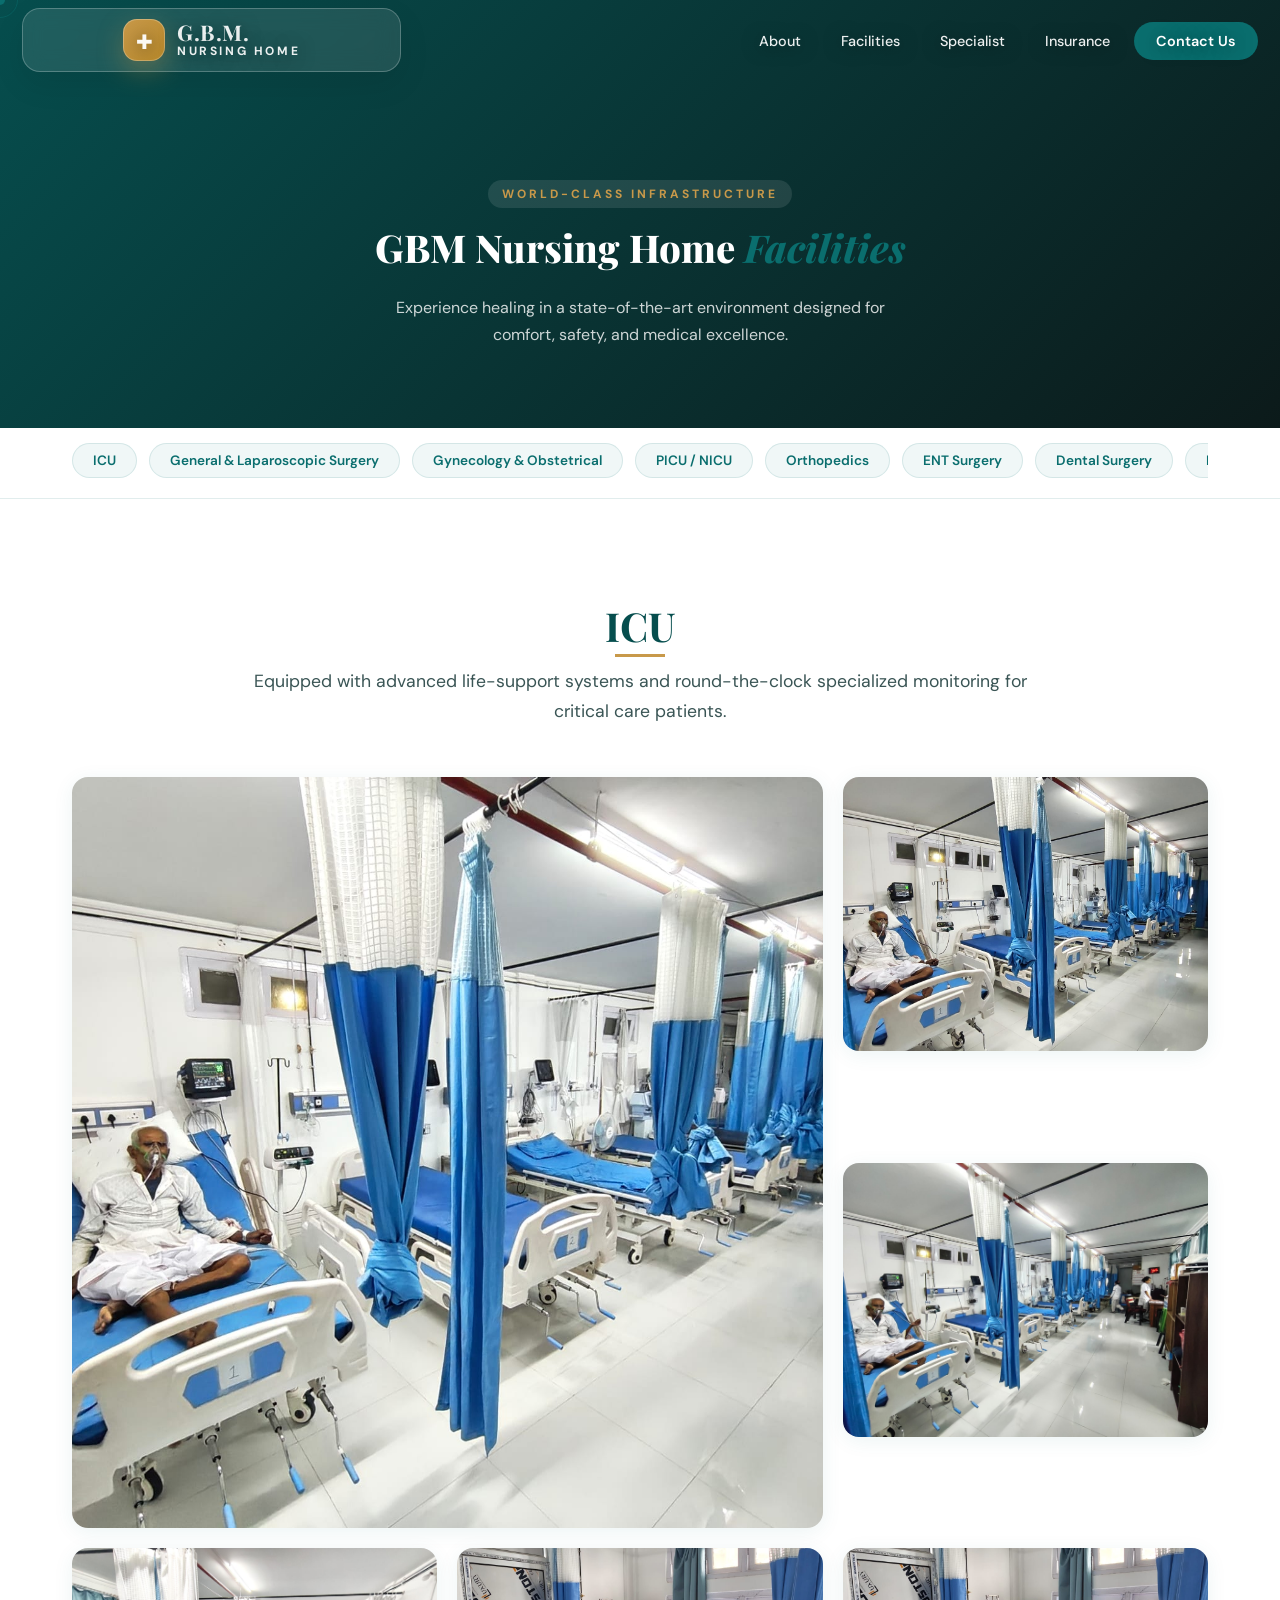
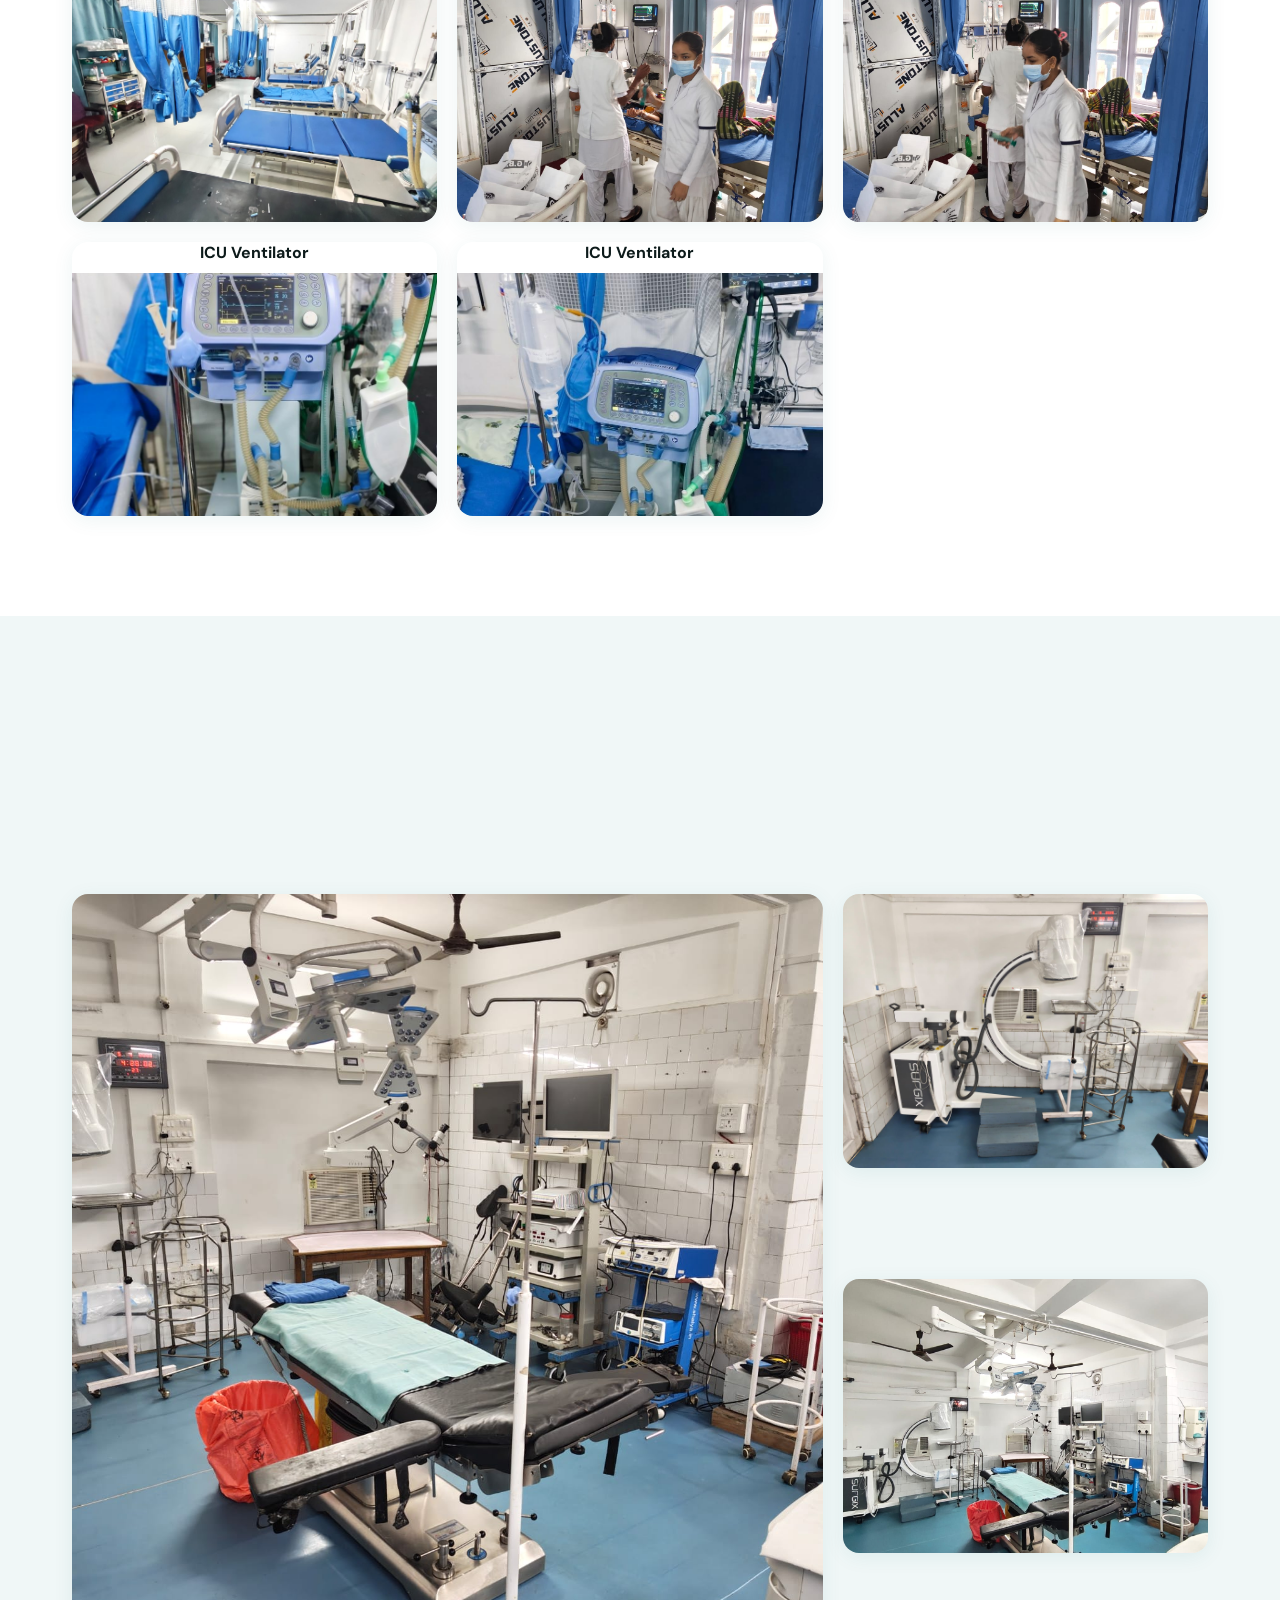
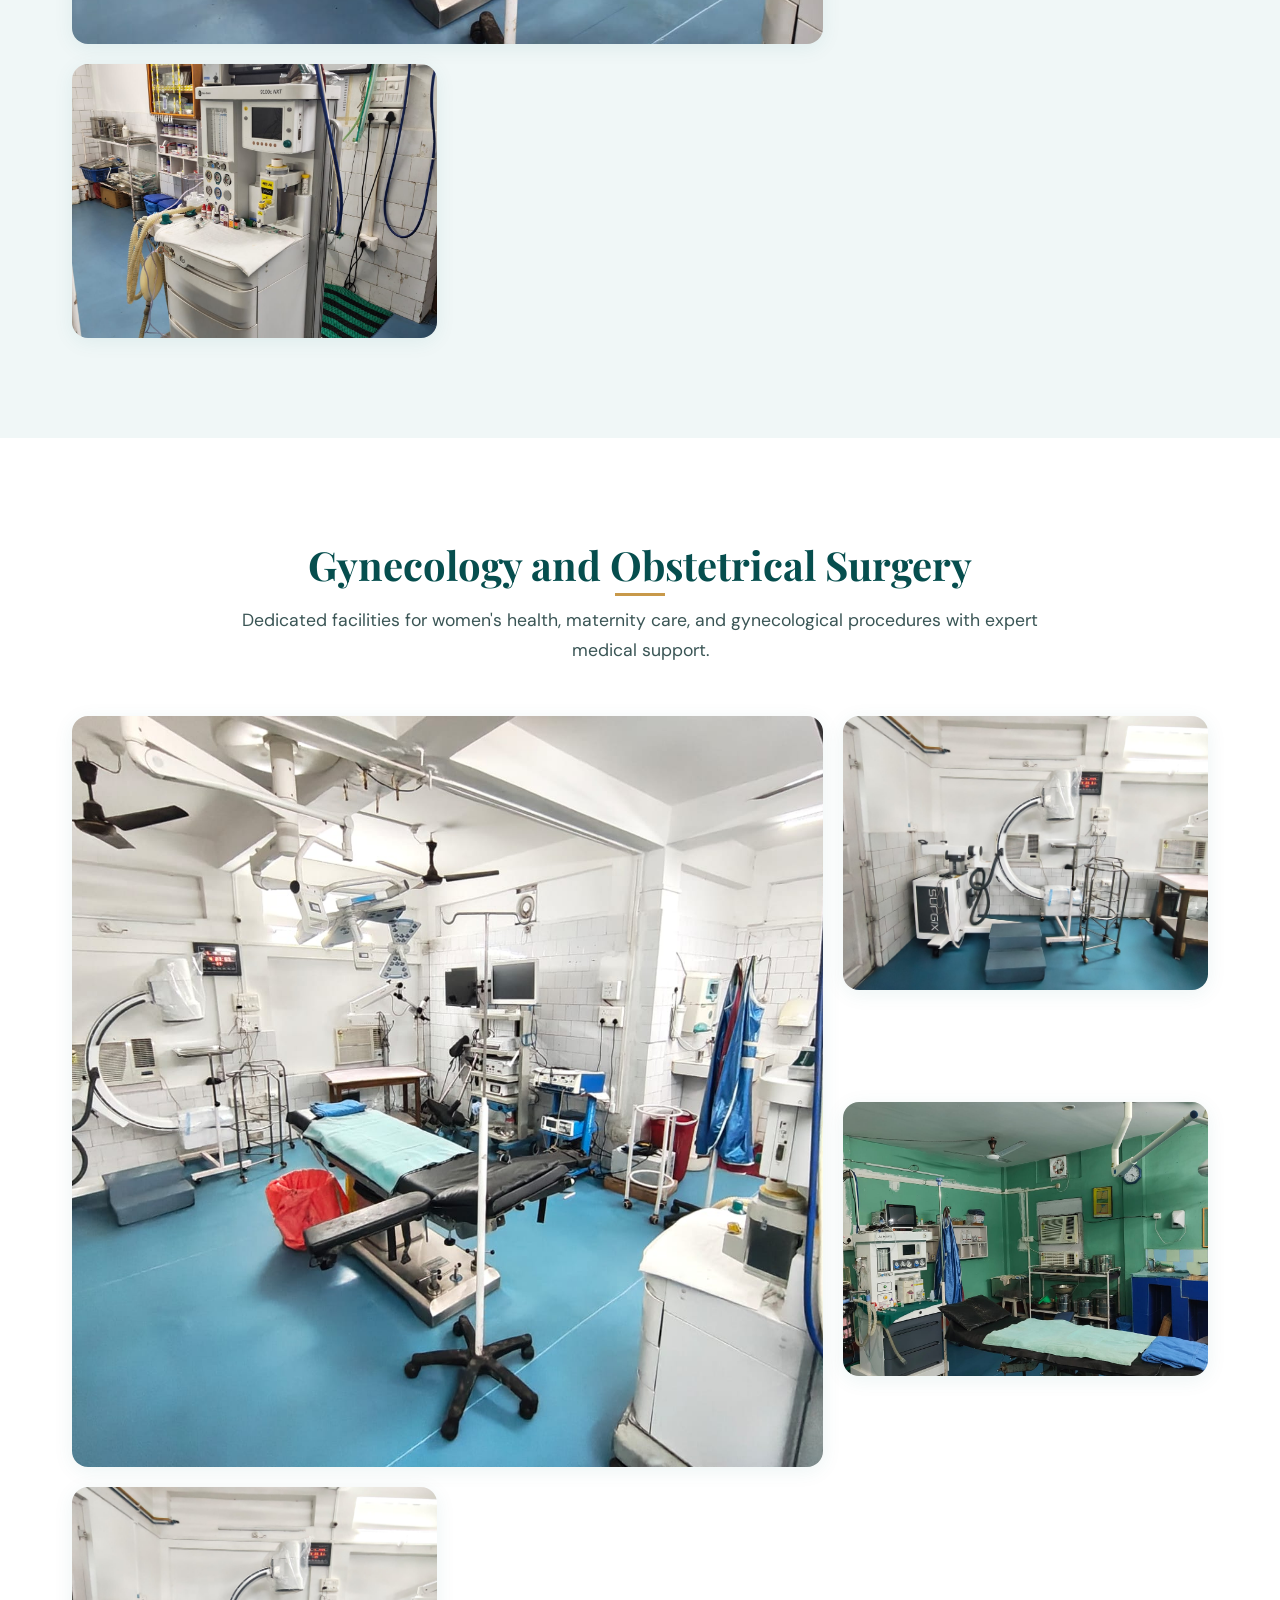
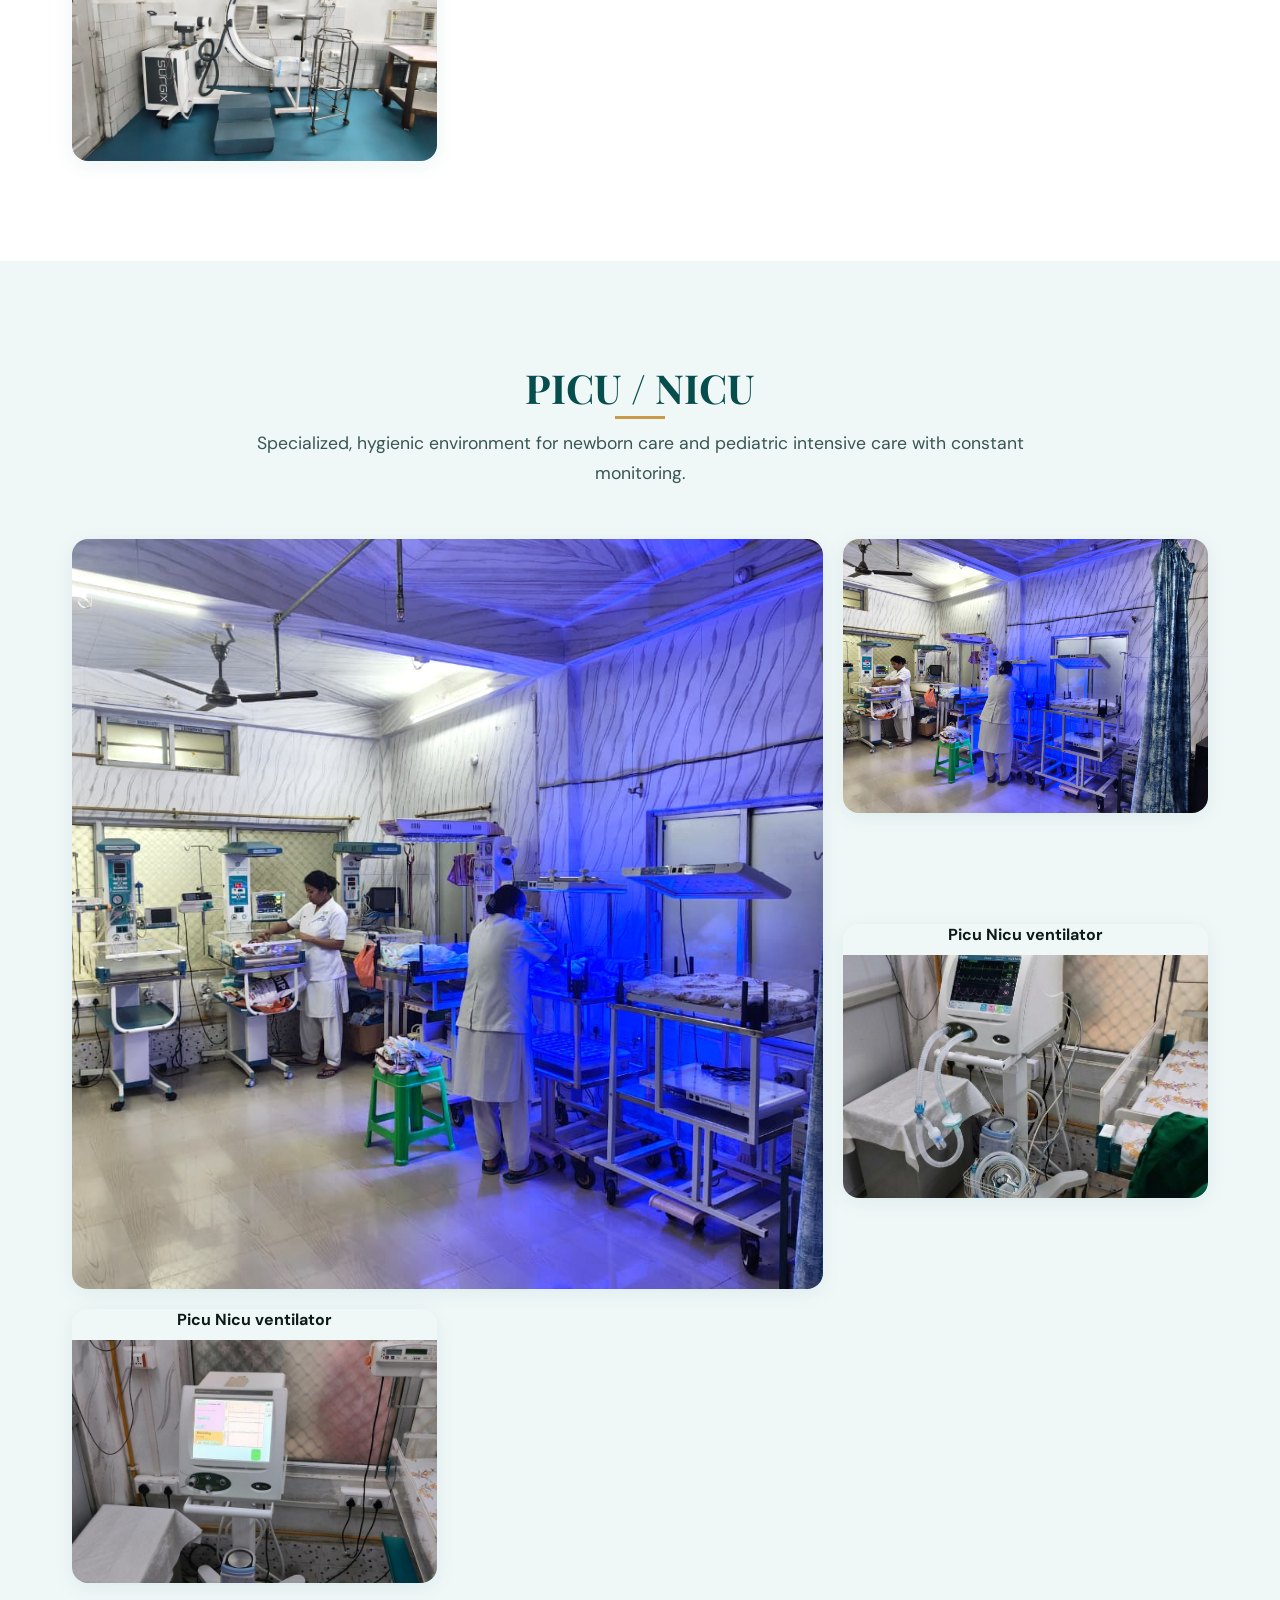
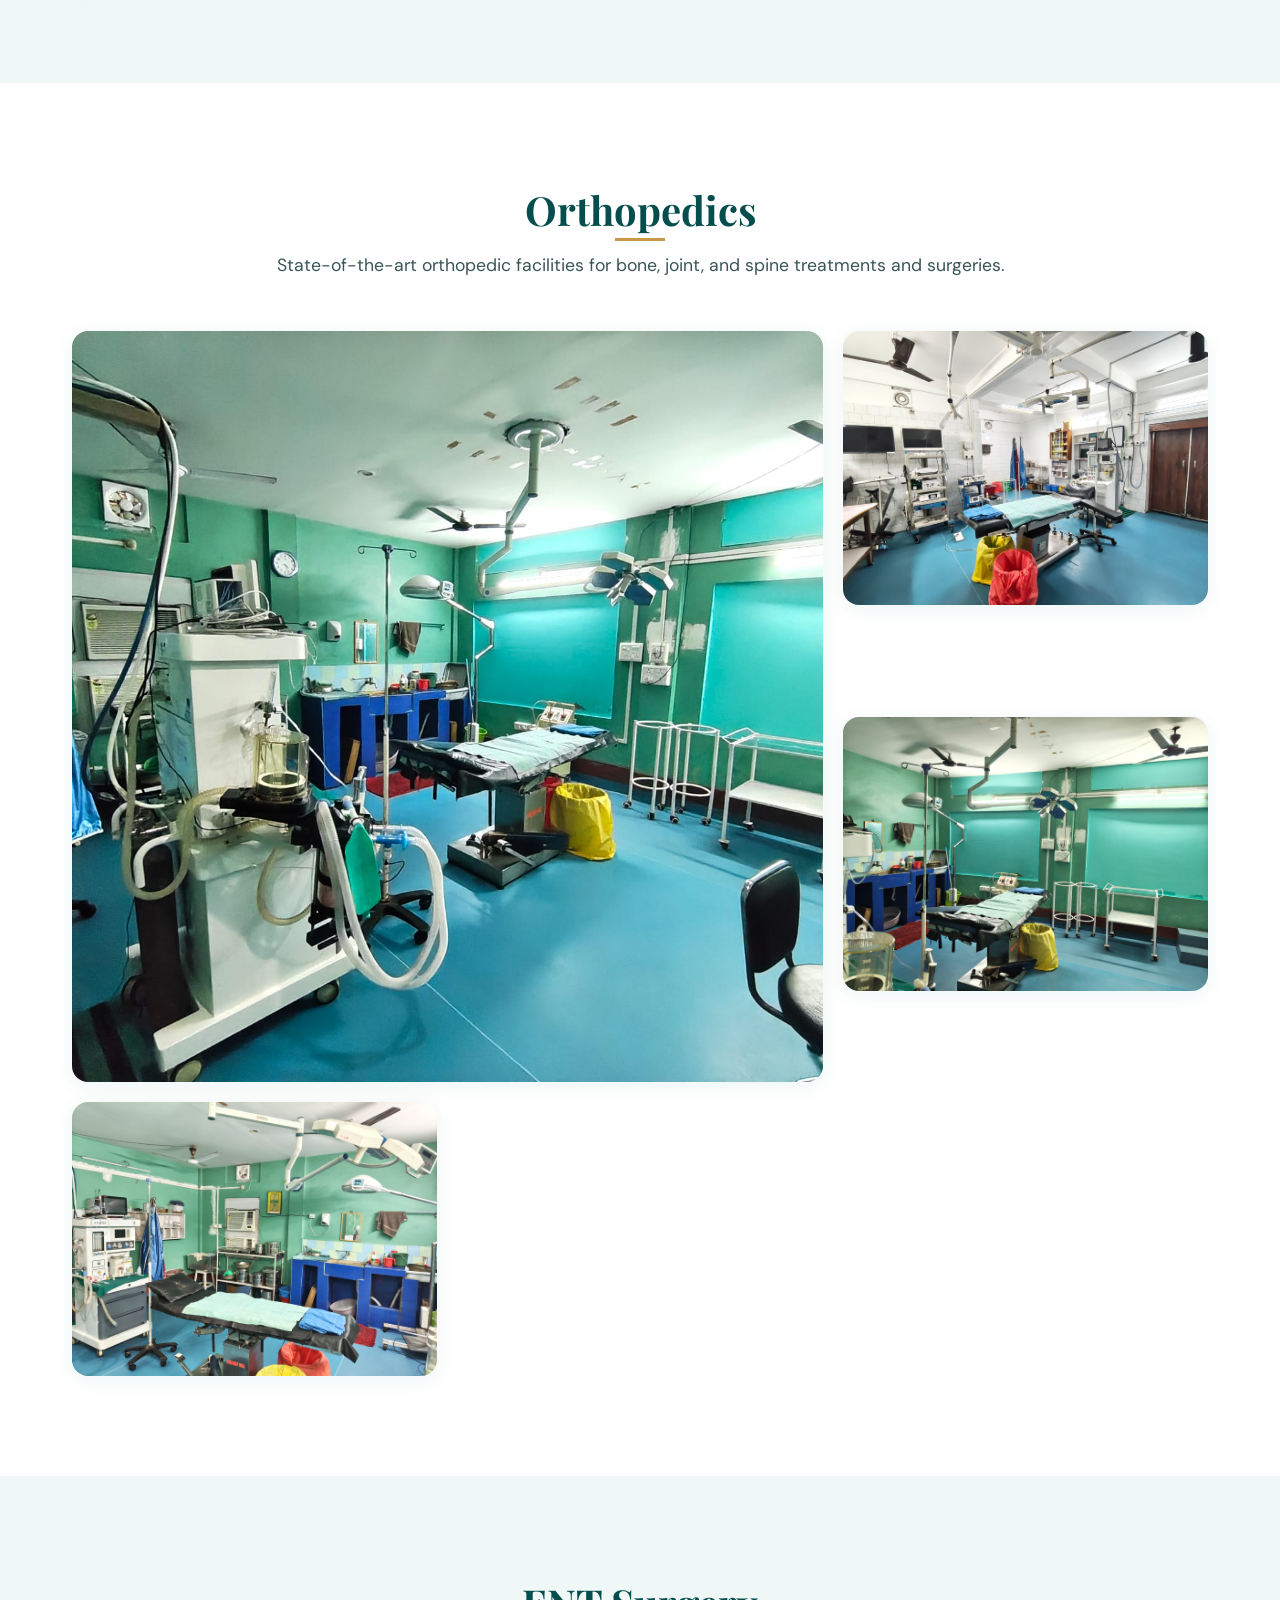
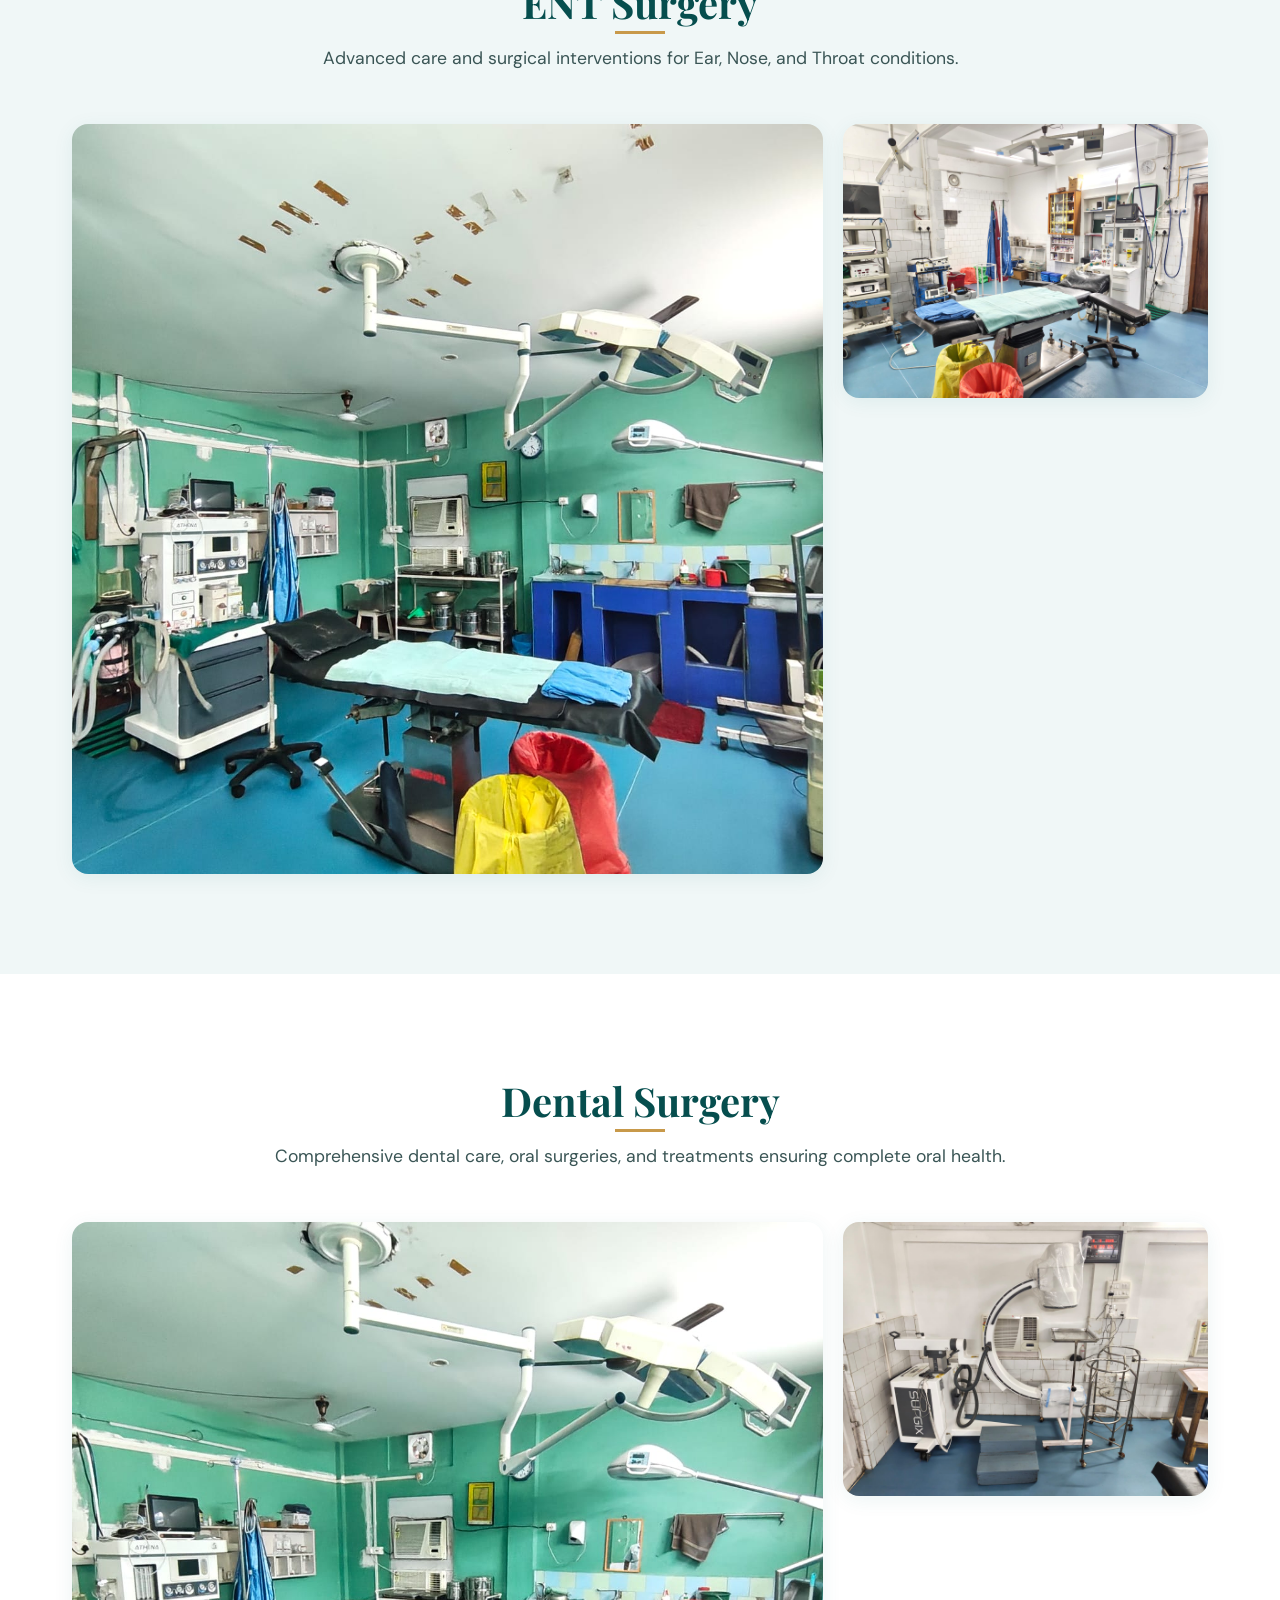
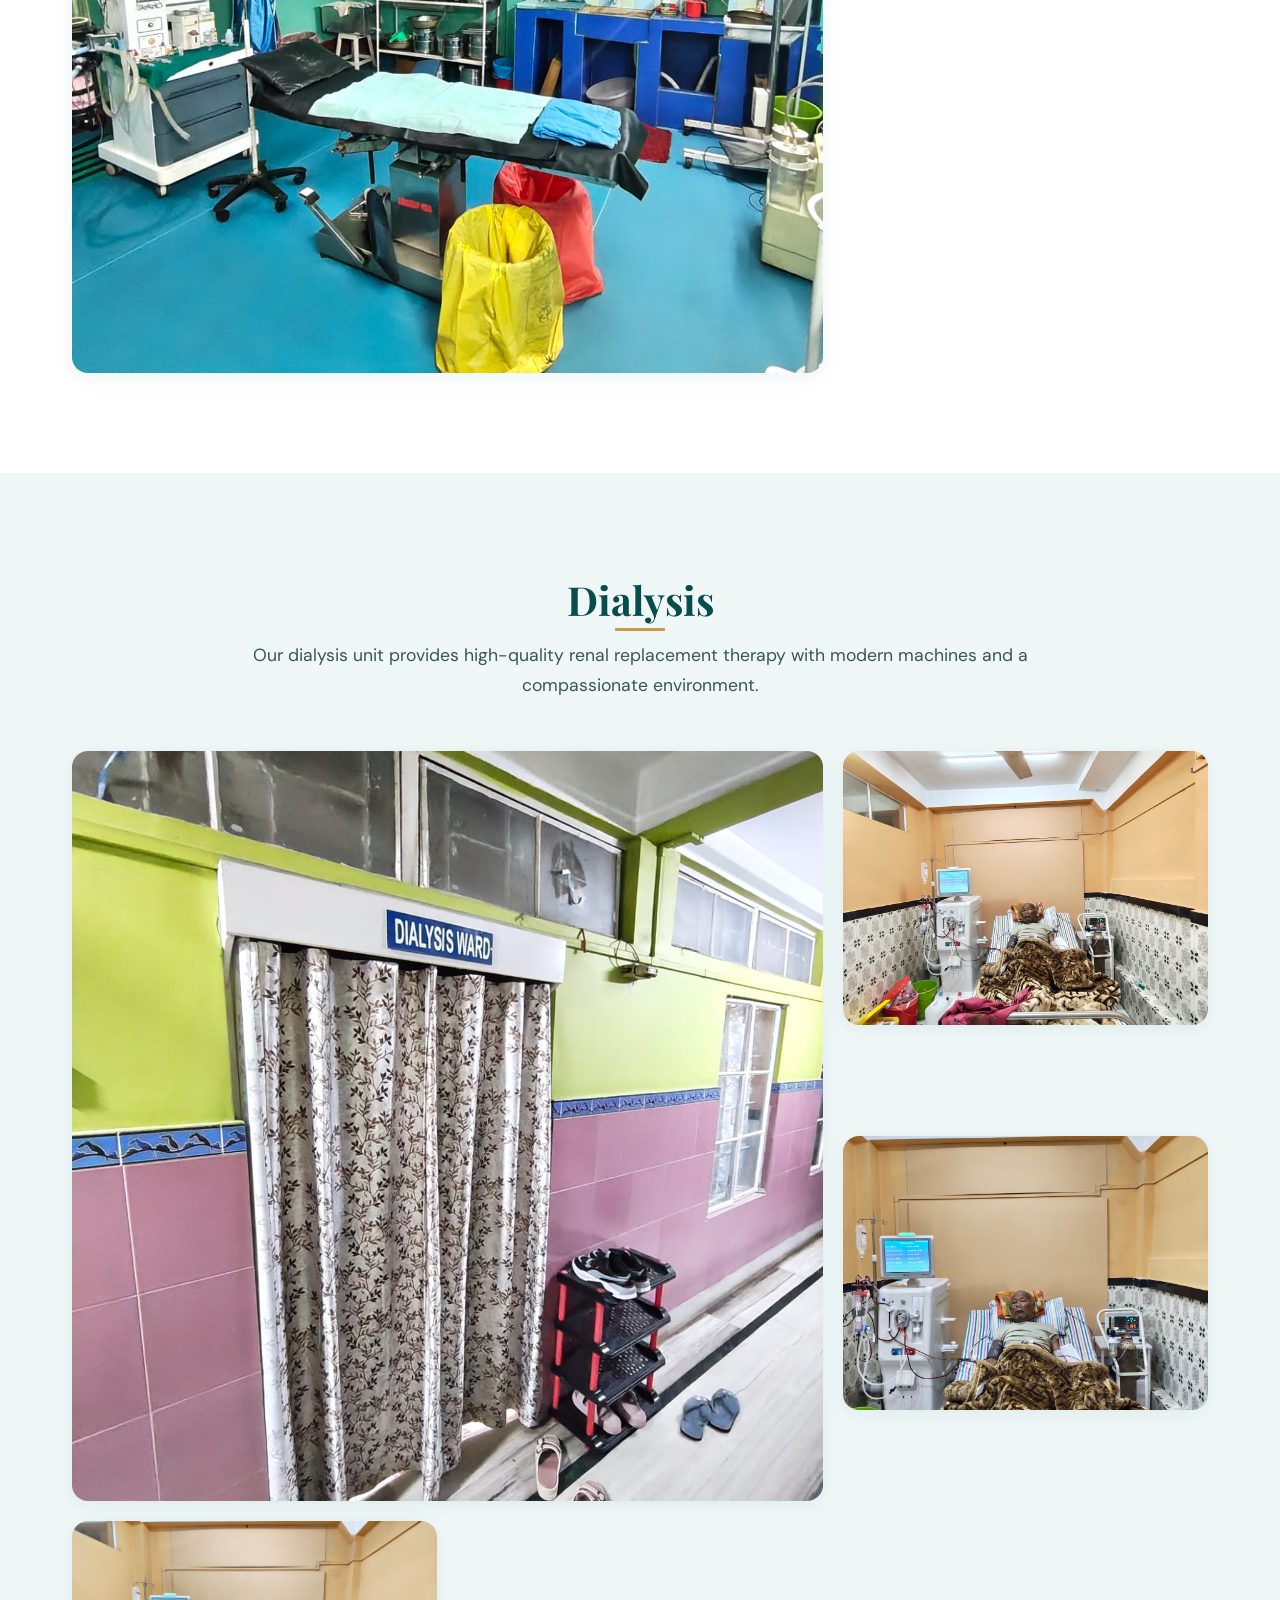
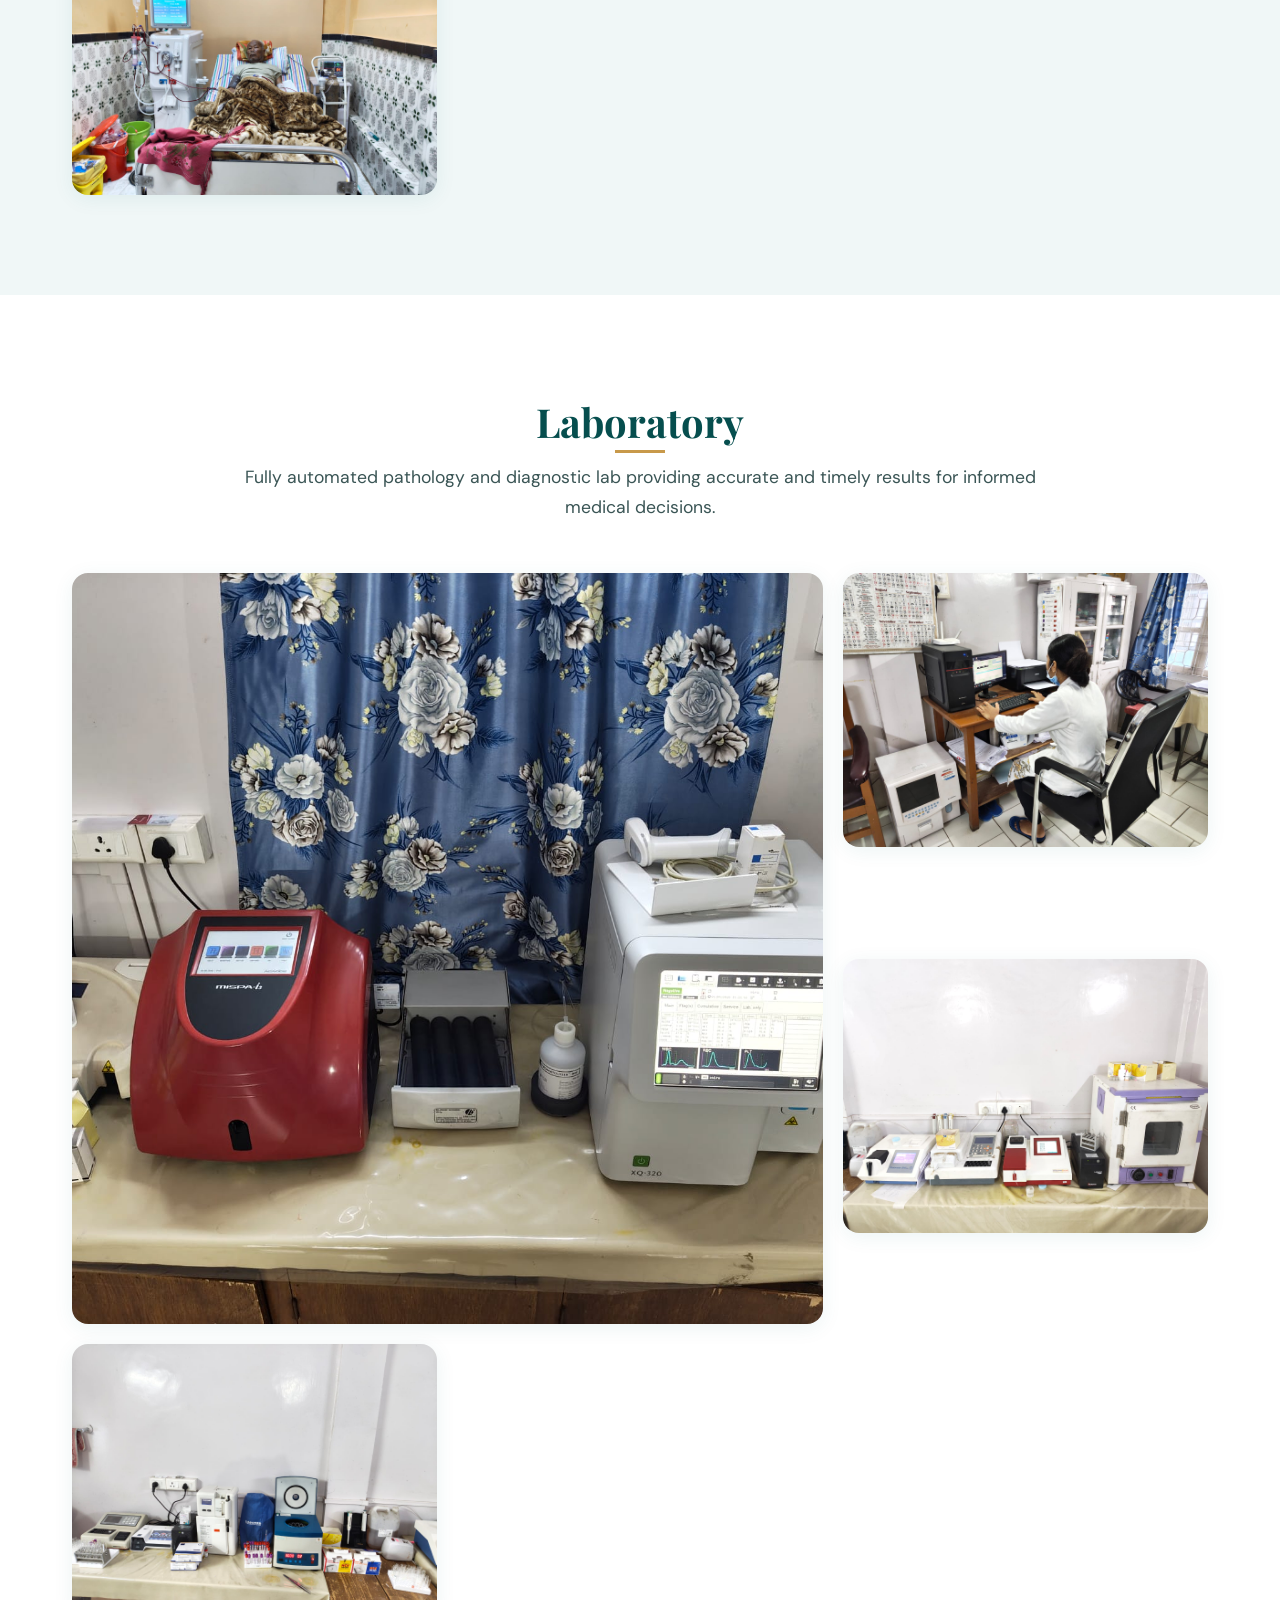
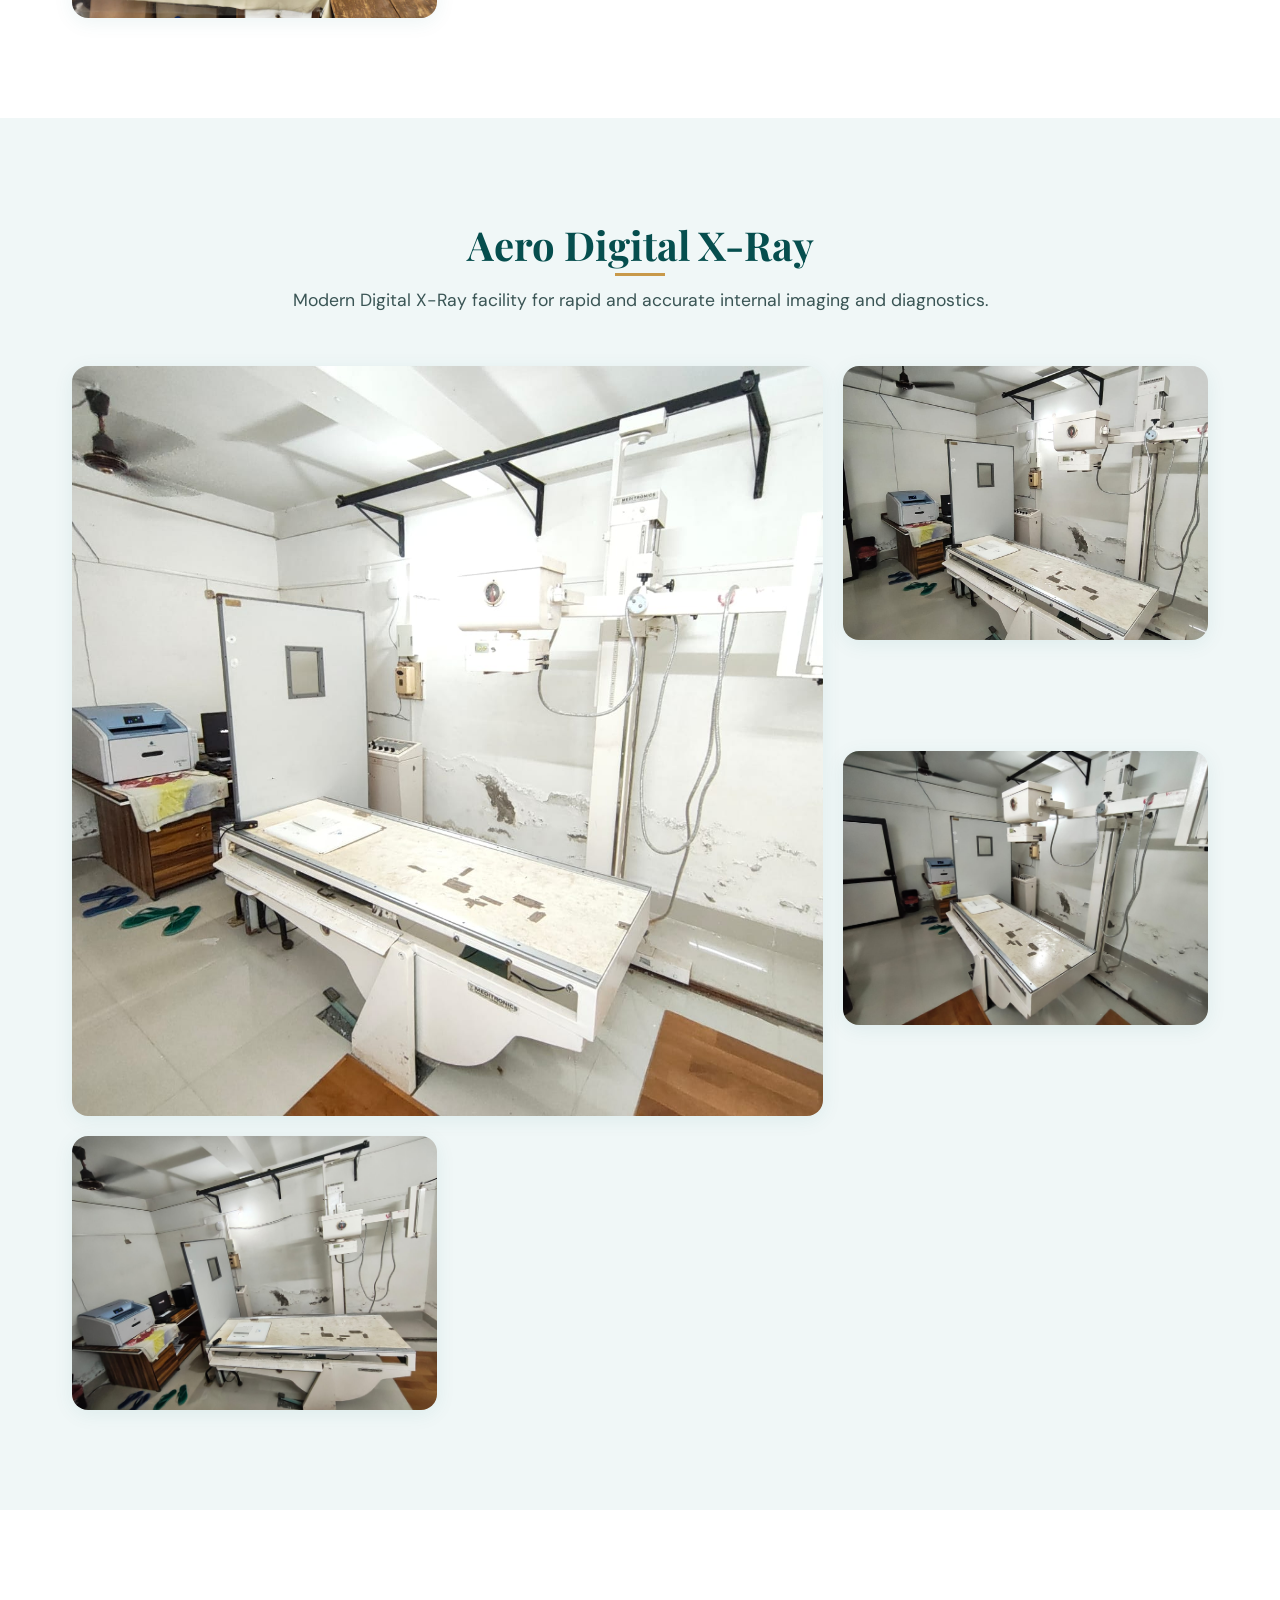
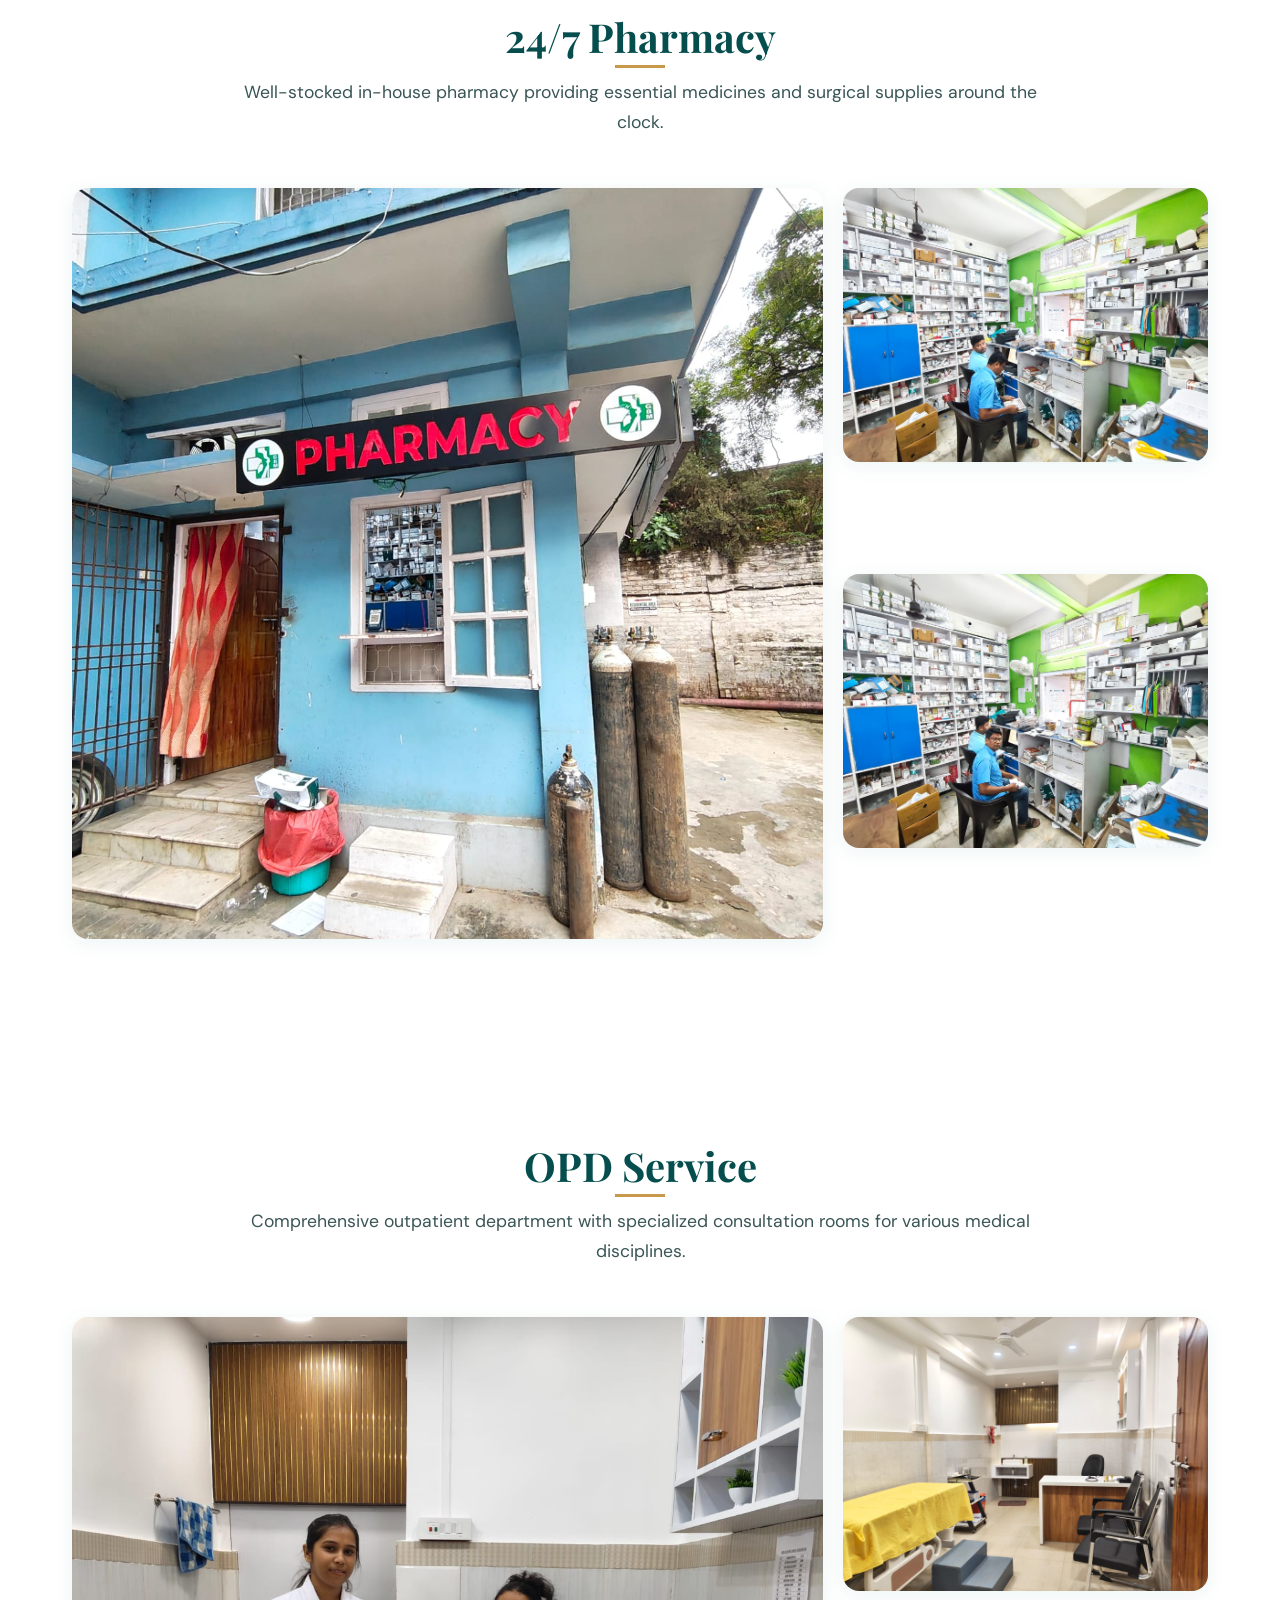
==== commit 72099c82: "final" ====
--- a/facilities.html
+++ b/facilities.html
@@ -3,7 +3,43 @@
 <head>
   <meta charset="UTF-8" />
   <meta name="viewport" content="width=device-width, initial-scale=1.0"/>
-  <title>Facilities | GBM Nursing Home – Golaghat, Assam</title>
+  <title>GBM Nursing Home | Hospital Facilities in Golaghat</title>
+  <meta name="description" content="Hospital facilities at GBM Nursing Home Golaghat — ICU, NICU, surgery, dialysis, digital X-ray, 24×7 lab, pharmacy, OPD and deluxe rooms at a leading nursing home in Golaghat.">
+  <meta name="keywords" content="nursing home facilities golaghat, ICU nursing home golaghat, NICU golaghat, hospital facilities golaghat, dialysis center golaghat, best nursing home golaghat, GBM nursing home facilities, list of nursing homes in golaghat, nursing home golaghat assam, 24x7 pharmacy golaghat, digital x-ray golaghat, OPD hospital golaghat">
+  <link rel="icon" type="image/jpeg" href="/logo.jpg">
+  <link rel="apple-touch-icon" href="/logo.jpg">
+  <meta property="og:url" content="https://gbmnursinghome.com/facilities.html">
+  <meta property="og:title" content="Facilities | GBM Nursing Home – Golaghat, Assam">
+  <meta property="og:description" content="Hospital facilities at GBM Nursing Home Golaghat — ICU, NICU, surgery, dialysis, digital X-ray, 24×7 lab, pharmacy, OPD and deluxe patient rooms.">
+  <meta property="og:site_name" content="GBM Nursing Home">
+  <meta property="og:image" content="https://gbmnursinghome.com/logo.jpg">
+  <meta property="og:type" content="website">
+  <meta property="og:see_also" content="https://www.facebook.com/pages/Gbm%20Nursing%20Home/524709287740438/">
+  <meta name="twitter:card" content="summary_large_image">
+  <meta name="twitter:title" content="Facilities | GBM Nursing Home – Golaghat, Assam">
+  <meta name="twitter:description" content="Hospital facilities at GBM Nursing Home Golaghat — ICU, NICU, surgery, dialysis, digital X-ray, 24×7 lab, pharmacy and more.">
+  <meta name="twitter:image" content="https://gbmnursinghome.com/logo.jpg">
+  <script type="application/ld+json">
+  {
+    "@context": "https://schema.org",
+    "@type": "Hospital",
+    "name": "GBM Nursing Home",
+    "url": "https://gbmnursinghome.com",
+    "logo": "https://gbmnursinghome.com/logo.jpg",
+    "sameAs": [
+      "https://www.facebook.com/pages/Gbm%20Nursing%20Home/524709287740438/"
+    ],
+    "address": {
+      "@type": "PostalAddress",
+      "streetAddress": "Near Stadium, P.O. Golaghat",
+      "postalCode": "785621",
+      "addressLocality": "Golaghat",
+      "addressRegion": "Assam",
+      "addressCountry": "IN"
+    },
+    "telephone": "+91-9435515702"
+  }
+  </script>
   <link rel="stylesheet" href="style.css" />
   <link rel="preconnect" href="https://fonts.googleapis.com">
   <link rel="preconnect" href="https://fonts.gstatic.com" crossorigin>
@@ -58,7 +94,7 @@
     <div class="container">
       <div class="reveal-up">
         <div class="section-label">World-Class Infrastructure</div>
-        <h1 class="section-heading">Our <em>Facilities</em></h1>
+        <h1 class="section-heading">GBM Nursing Home <em>Facilities</em></h1>
         <p class="section-sub">Experience healing in a state-of-the-art environment designed for comfort, safety, and medical excellence.</p>
       </div>
     </div>
